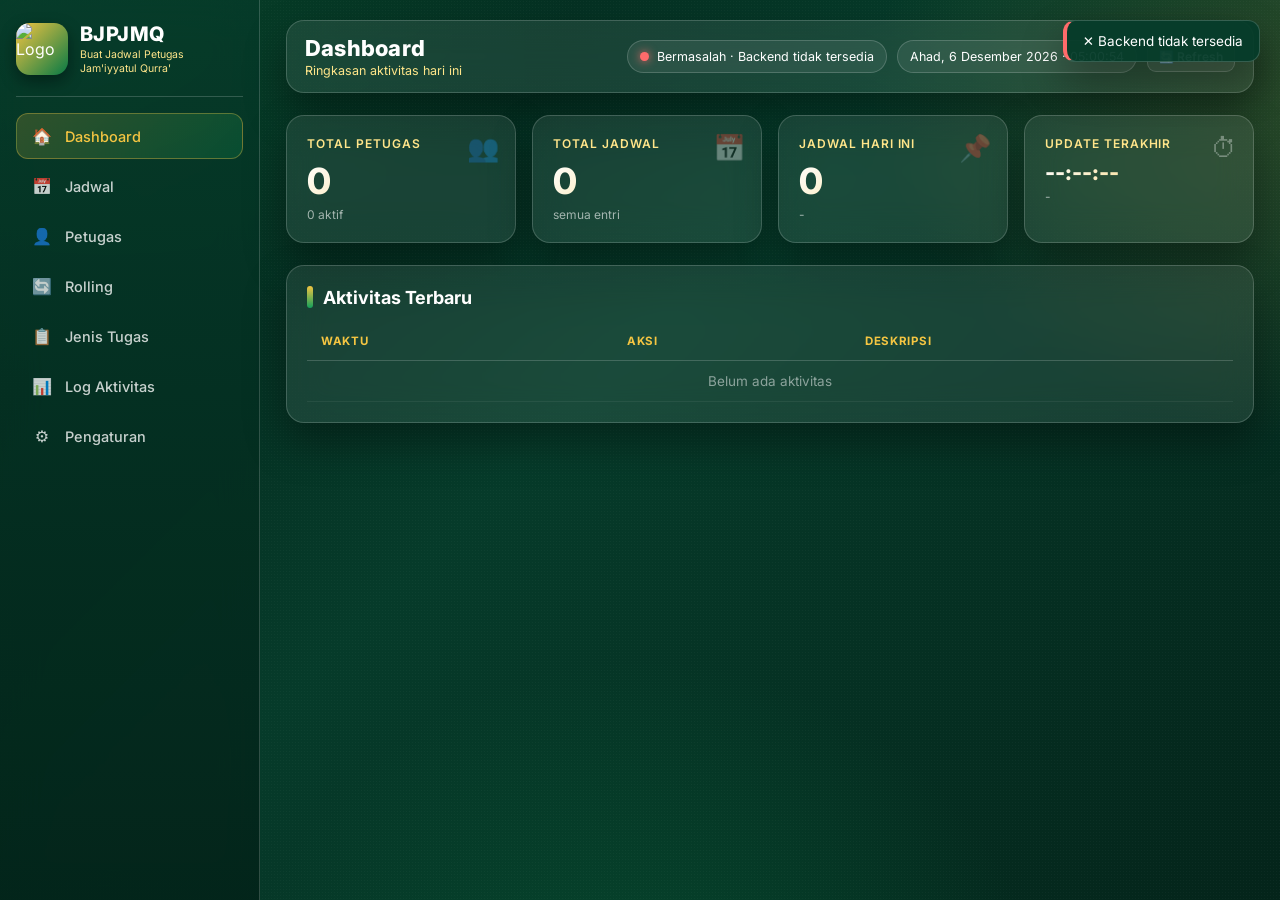
==== apps_script/Index.html @ 8cbfed5b "## BJPJMQ MVP Complete — Google Apps Script Web App - **Deliverable ada di `/app/apps_script/`**: `C" ====
<!DOCTYPE html>
<html lang="id">
<head>
<meta charset="UTF-8" />
<meta name="viewport" content="width=device-width, initial-scale=1.0" />
<title>BJPJMQ - Buat Jadwal Petugas Jam'iyyatul Qurra'</title>
<link rel="preconnect" href="https://fonts.googleapis.com">
<link rel="preconnect" href="https://fonts.gstatic.com" crossorigin>
<link href="https://fonts.googleapis.com/css2?family=Inter:wght@400;500;600;700;800&family=Noto+Sans+Arabic:wght@400;600;700&family=Amiri:wght@400;700&display=swap" rel="stylesheet">
<style>
:root{
  --dark-green:#063B2A; --green:#087A45; --bright-green:#13A05B;
  --gold:#F4C542; --light-yellow:#FFE58A; --white:#FFFFFF;
  --glass:rgba(255,255,255,0.08); --glass-strong:rgba(255,255,255,0.14);
  --glass-border:rgba(255,255,255,0.18); --shadow:0 20px 40px rgba(0,0,0,.35);
  --radius:18px; --radius-sm:10px;
}
*{box-sizing:border-box;margin:0;padding:0}
html,body{height:100%}
body{
  font-family:'Inter','Noto Sans Arabic',system-ui,sans-serif;
  color:var(--white);
  background:
    radial-gradient(1200px 800px at -10% -10%, rgba(19,160,91,.35), transparent 60%),
    radial-gradient(900px 600px at 110% 10%, rgba(244,197,66,.18), transparent 60%),
    radial-gradient(700px 700px at 50% 120%, rgba(8,122,69,.35), transparent 60%),
    linear-gradient(135deg,#032218 0%, #063B2A 45%, #04241a 100%);
  min-height:100vh; overflow-x:hidden;
}
/* subtle grain */
body::before{
  content:""; position:fixed; inset:0; pointer-events:none; opacity:.05; z-index:0;
  background-image:radial-gradient(rgba(255,255,255,.6) 1px, transparent 1px);
  background-size:3px 3px;
}
button{font-family:inherit;cursor:pointer;border:none;outline:none;color:inherit}
input,select,textarea{font-family:inherit;font-size:14px;color:var(--white);
  background:rgba(0,0,0,.25); border:1px solid var(--glass-border);
  padding:11px 14px; border-radius:var(--radius-sm); width:100%; transition:.2s;}
input:focus,select:focus,textarea:focus{border-color:var(--gold);background:rgba(0,0,0,.35)}
select option{background:#063B2A;color:#fff}
label{font-size:12px;font-weight:600;color:var(--light-yellow);text-transform:uppercase;letter-spacing:.06em;display:block;margin-bottom:6px}
::-webkit-scrollbar{width:10px;height:10px}
::-webkit-scrollbar-thumb{background:rgba(255,255,255,.15);border-radius:8px}
::-webkit-scrollbar-thumb:hover{background:var(--gold)}

/* ===== Layout ===== */
.app{display:grid;grid-template-columns:260px 1fr;min-height:100vh;position:relative;z-index:1}
.sidebar{
  background:linear-gradient(180deg,rgba(6,59,42,.85),rgba(3,34,24,.85));
  backdrop-filter:blur(20px);-webkit-backdrop-filter:blur(20px);
  border-right:1px solid var(--glass-border); padding:22px 16px; position:sticky; top:0; height:100vh; overflow-y:auto;
}
.brand{display:flex;align-items:center;gap:12px;padding-bottom:20px;border-bottom:1px solid var(--glass-border);margin-bottom:16px}
.brand-logo{width:52px;height:52px;border-radius:14px;flex-shrink:0;object-fit:cover;background:#063B2A;box-shadow:0 6px 16px rgba(0,0,0,.4)}
.brand-txt h1{font-size:20px;font-weight:800;letter-spacing:.02em}
.brand-txt small{font-size:10.5px;color:var(--light-yellow);display:block;line-height:1.35;margin-top:2px}
.nav{list-style:none;display:flex;flex-direction:column;gap:4px;margin-top:8px}
.nav li a{
  display:flex;align-items:center;gap:12px;padding:11px 14px;border-radius:12px;
  color:rgba(255,255,255,.78);text-decoration:none;font-size:14.5px;font-weight:500;
  transition:.2s; border:1px solid transparent;
}
.nav li a:hover{background:var(--glass);color:#fff}
.nav li a.active{background:linear-gradient(135deg,rgba(244,197,66,.18),rgba(19,160,91,.22));border-color:rgba(244,197,66,.35);color:var(--gold)}
.nav-ico{width:22px;height:22px;display:inline-flex;align-items:center;justify-content:center;font-size:16px}

.main{padding:20px 26px 40px 26px;min-width:0}
.topbar{
  display:flex;align-items:center;justify-content:space-between;gap:16px;flex-wrap:wrap;
  padding:14px 18px;border-radius:var(--radius);
  background:var(--glass);backdrop-filter:blur(20px);-webkit-backdrop-filter:blur(20px);
  border:1px solid var(--glass-border); box-shadow:var(--shadow); margin-bottom:22px;
}
.topbar-left{display:flex;align-items:center;gap:12px}
.hamburger{display:none;background:var(--glass);width:40px;height:40px;border-radius:10px;font-size:20px}
.page-title{font-size:22px;font-weight:800;letter-spacing:.01em}
.page-sub{font-size:12.5px;color:var(--light-yellow);margin-top:2px}
.topbar-right{display:flex;align-items:center;gap:10px;flex-wrap:wrap}
.chip{display:inline-flex;align-items:center;gap:8px;padding:8px 12px;border-radius:999px;background:var(--glass);border:1px solid var(--glass-border);font-size:12.5px}
.dot{width:9px;height:9px;border-radius:50%;background:var(--bright-green);box-shadow:0 0 10px var(--bright-green)}
.dot.err{background:#ff6b6b;box-shadow:0 0 10px #ff6b6b}
.btn{padding:10px 16px;border-radius:12px;font-weight:600;font-size:13.5px;display:inline-flex;align-items:center;gap:8px;transition:.2s;border:1px solid transparent}
.btn-primary{background:linear-gradient(135deg,var(--gold),#e0a92e);color:#0a2416}
.btn-primary:hover{transform:translateY(-1px);box-shadow:0 8px 20px rgba(244,197,66,.35)}
.btn-ghost{background:var(--glass);border-color:var(--glass-border);color:#fff}
.btn-ghost:hover{background:var(--glass-strong)}
.btn-danger{background:rgba(255,107,107,.15);border-color:rgba(255,107,107,.4);color:#ff9d9d}
.btn-danger:hover{background:rgba(255,107,107,.25)}
.btn-sm{padding:7px 11px;font-size:12px;border-radius:9px}

/* ===== Cards ===== */
.card{
  background:var(--glass); backdrop-filter:blur(18px);-webkit-backdrop-filter:blur(18px);
  border:1px solid var(--glass-border); border-radius:var(--radius);
  box-shadow:var(--shadow); padding:20px;
}
.stats{display:grid;grid-template-columns:repeat(4,1fr);gap:16px;margin-bottom:22px}
.stat{position:relative;overflow:hidden}
.stat h3{font-size:12px;color:var(--light-yellow);font-weight:600;letter-spacing:.08em;text-transform:uppercase}
.stat .num{font-size:36px;font-weight:800;margin-top:8px;background:linear-gradient(135deg,#fff,var(--gold));-webkit-background-clip:text;background-clip:text;color:transparent}
.stat .foot{font-size:12px;color:rgba(255,255,255,.6);margin-top:4px}
.stat .ico{position:absolute;top:16px;right:16px;font-size:26px;opacity:.35}

/* ===== Section header ===== */
.section-head{display:flex;justify-content:space-between;align-items:center;gap:14px;flex-wrap:wrap;margin-bottom:14px}
.section-head h2{font-size:18px;font-weight:700;display:flex;align-items:center;gap:10px}
.section-head h2::before{content:"";width:6px;height:22px;border-radius:4px;background:linear-gradient(180deg,var(--gold),var(--bright-green))}
.toolbar{display:flex;gap:10px;flex-wrap:wrap}
.toolbar input,.toolbar select{width:auto;min-width:140px;padding:9px 12px}

/* ===== Schedule matrix ===== */
.schedule-wrap{overflow-x:auto;border-radius:var(--radius);border:1px solid var(--glass-border)}
table.schedule{width:100%;border-collapse:separate;border-spacing:0;min-width:980px}
table.schedule th,table.schedule td{padding:10px 12px;text-align:left;font-size:13px;border-bottom:1px solid rgba(255,255,255,.08);border-right:1px solid rgba(255,255,255,.06);vertical-align:middle}
table.schedule thead th{position:sticky;top:0;background:linear-gradient(180deg,#063B2A,#04241a);z-index:2;font-weight:700;color:var(--gold);letter-spacing:.04em;font-size:12px;text-transform:uppercase;padding:14px 12px}
table.schedule tbody td:first-child,table.schedule thead th:first-child{position:sticky;left:0;background:linear-gradient(180deg,#063B2A,#04241a);z-index:1;font-weight:600;min-width:170px}
table.schedule thead th:first-child{z-index:3}
tr.time-row td{background:rgba(244,197,66,.12);color:var(--gold);font-weight:700;text-transform:uppercase;letter-spacing:.08em;font-size:12px;padding:10px 12px}
tr.time-row td:first-child{background:rgba(244,197,66,.18)}
.cell{
  cursor:pointer; padding:9px 10px; border-radius:10px; transition:.15s; display:block;
  border:1px dashed transparent; min-height:36px;
}
.cell:hover{background:var(--glass-strong);border-color:var(--gold)}
.cell.empty{color:rgba(255,255,255,.35);font-style:italic;text-align:center}
.cell.hl{background:linear-gradient(135deg,var(--gold),var(--light-yellow));color:#0a2416;font-weight:700;border-color:rgba(0,0,0,.15)}
.cell.hl::after{content:" ★"}
.cell.match{outline:2px solid var(--gold);outline-offset:2px}

/* ===== Data tables ===== */
.data-table{width:100%;border-collapse:separate;border-spacing:0}
.data-table th{padding:12px 14px;text-align:left;font-size:11.5px;text-transform:uppercase;letter-spacing:.06em;color:var(--gold);border-bottom:1px solid var(--glass-border);font-weight:700}
.data-table td{padding:12px 14px;font-size:13.5px;border-bottom:1px solid rgba(255,255,255,.06)}
.data-table tr:hover td{background:rgba(255,255,255,.04)}
.badge{padding:4px 10px;border-radius:999px;font-size:11px;font-weight:700;letter-spacing:.04em}
.badge.aktif{background:rgba(19,160,91,.25);color:#8fe4b9;border:1px solid rgba(19,160,91,.5)}
.badge.nonaktif{background:rgba(255,107,107,.2);color:#ff9d9d;border:1px solid rgba(255,107,107,.4)}

/* ===== Modal ===== */
.modal-back{position:fixed;inset:0;background:rgba(0,0,0,.6);backdrop-filter:blur(6px);display:none;align-items:center;justify-content:center;z-index:100;padding:20px}
.modal-back.show{display:flex}
.modal{max-width:520px;width:100%;background:linear-gradient(135deg,rgba(8,60,42,.98),rgba(4,34,24,.98));border:1px solid var(--glass-border);border-radius:var(--radius);box-shadow:0 30px 80px rgba(0,0,0,.5);padding:24px;max-height:90vh;overflow-y:auto}
.modal h3{font-size:19px;font-weight:800;margin-bottom:4px;color:var(--gold)}
.modal .sub{font-size:12.5px;color:rgba(255,255,255,.65);margin-bottom:18px}
.form-grid{display:grid;grid-template-columns:1fr 1fr;gap:14px}
.form-grid .full{grid-column:1/-1}
.modal-actions{display:flex;justify-content:flex-end;gap:10px;margin-top:20px;flex-wrap:wrap}
.switch{display:inline-flex;align-items:center;gap:10px;cursor:pointer;user-select:none;padding:8px 0}
.switch input{display:none}
.switch .track{width:44px;height:24px;background:rgba(0,0,0,.4);border-radius:999px;position:relative;transition:.2s;border:1px solid var(--glass-border)}
.switch .track::after{content:"";position:absolute;top:2px;left:2px;width:18px;height:18px;background:#fff;border-radius:50%;transition:.2s}
.switch input:checked + .track{background:var(--gold)}
.switch input:checked + .track::after{transform:translateX(20px)}

/* ===== Toast ===== */
.toast-wrap{position:fixed;top:20px;right:20px;display:flex;flex-direction:column;gap:10px;z-index:200;max-width:340px}
.toast{padding:12px 16px;border-radius:12px;font-size:13.5px;background:rgba(6,59,42,.95);border:1px solid var(--glass-border);box-shadow:var(--shadow);animation:slidein .3s;display:flex;align-items:center;gap:10px}
.toast.ok{border-left:4px solid var(--bright-green)}
.toast.err{border-left:4px solid #ff6b6b}
@keyframes slidein{from{transform:translateX(20px);opacity:0}to{transform:none;opacity:1}}

/* ===== Loading ===== */
.loading{position:fixed;inset:0;background:rgba(0,0,0,.4);backdrop-filter:blur(4px);display:none;align-items:center;justify-content:center;z-index:150}
.loading.show{display:flex}
.spinner{width:48px;height:48px;border-radius:50%;border:4px solid rgba(255,255,255,.15);border-top-color:var(--gold);animation:spin 1s linear infinite}
@keyframes spin{to{transform:rotate(360deg)}}

/* ===== Pages ===== */
.page{display:none}
.page.active{display:block;animation:fade .3s}
@keyframes fade{from{opacity:0;transform:translateY(6px)}to{opacity:1;transform:none}}

/* ===== Responsive ===== */
@media (max-width: 1024px){
  .stats{grid-template-columns:repeat(2,1fr)}
}
@media (max-width: 820px){
  .app{grid-template-columns:1fr}
  .sidebar{position:fixed;top:0;left:0;width:260px;height:100vh;transform:translateX(-100%);z-index:110;transition:transform .3s}
  .sidebar.open{transform:none}
  .hamburger{display:inline-flex;align-items:center;justify-content:center}
  .main{padding:16px}
  .form-grid{grid-template-columns:1fr}
  .stat .num{font-size:28px}
}
@media (max-width: 480px){
  .brand-txt h1{font-size:17px}
  .page-title{font-size:18px}
  .stats{grid-template-columns:1fr 1fr;gap:10px}
  .card{padding:14px}
  .toolbar input,.toolbar select{min-width:110px}
}

/* ===== Print ===== */
@media print{
  body{background:#fff;color:#000}
  body::before{display:none}
  .sidebar,.topbar,.section-head .toolbar,.modal-back,.toast-wrap,.loading,.no-print{display:none !important}
  .app{display:block}
  .main{padding:0}
  .card{background:#fff;color:#000;border:1px solid #333;box-shadow:none}
  .page:not(.active){display:none}
  table.schedule{color:#000;border:2px solid #063B2A}
  table.schedule thead th{background:#063B2A !important;color:#fff !important;-webkit-print-color-adjust:exact;print-color-adjust:exact}
  table.schedule th,table.schedule td{border:1px solid #333;color:#000}
  tr.time-row td{background:#F4C542 !important;color:#000 !important;-webkit-print-color-adjust:exact;print-color-adjust:exact}
  .cell.hl{background:#FFE58A !important;color:#000 !important;-webkit-print-color-adjust:exact;print-color-adjust:exact}
  .cell{color:#000}
  #print-header{display:block !important;padding:12px 0 16px 0;border-bottom:2px solid #063B2A;margin-bottom:14px}
  #print-header h1{font-size:22px;color:#063B2A;margin-bottom:2px}
  #print-header p{font-size:13px;color:#333}
}
#print-header{display:none}
</style>
</head>
<body>

<div class="app">
  <!-- ============ SIDEBAR ============ -->
  <aside class="sidebar" id="sidebar">
    <div class="brand">
      <img class="brand-logo" id="brandLogo" alt="Logo" src="" onerror="this.style.background='linear-gradient(135deg,#F4C542,#087A45)'"/>
      <div class="brand-txt">
        <h1>BJPJMQ</h1>
        <small>Buat Jadwal Petugas<br/>Jam'iyyatul Qurra'</small>
      </div>
    </div>
    <ul class="nav" id="nav">
      <li><a href="#" data-page="dashboard" class="active"><span class="nav-ico">🏠</span> Dashboard</a></li>
      <li><a href="#" data-page="jadwal"><span class="nav-ico">📅</span> Jadwal</a></li>
      <li><a href="#" data-page="petugas"><span class="nav-ico">👤</span> Petugas</a></li>
      <li><a href="#" data-page="rolling"><span class="nav-ico">🔄</span> Rolling</a></li>
      <li><a href="#" data-page="jenis"><span class="nav-ico">📋</span> Jenis Tugas</a></li>
      <li><a href="#" data-page="log"><span class="nav-ico">📊</span> Log Aktivitas</a></li>
      <li><a href="#" data-page="settings"><span class="nav-ico">⚙️</span> Pengaturan</a></li>
    </ul>
  </aside>

  <!-- ============ MAIN ============ -->
  <div class="main">
    <!-- Top bar -->
    <div class="topbar">
      <div class="topbar-left">
        <button class="hamburger" id="hamburger" data-testid="hamburger-btn">☰</button>
        <div>
          <div class="page-title" id="pageTitle">Dashboard</div>
          <div class="page-sub" id="pageSub">Ringkasan aktivitas hari ini</div>
        </div>
      </div>
      <div class="topbar-right">
        <span class="chip"><span class="dot" id="connDot"></span><span id="connText">Terhubung</span></span>
        <span class="chip" id="clockChip">--:--:--</span>
        <button class="btn btn-ghost btn-sm" id="refreshBtn" data-testid="refresh-btn">🔄 Refresh</button>
      </div>
    </div>

    <!-- =========== DASHBOARD =========== -->
    <div class="page active" id="page-dashboard">
      <div class="stats">
        <div class="card stat"><span class="ico">👥</span><h3>Total Petugas</h3><div class="num" id="stTotalPetugas">0</div><div class="foot"><span id="stPetugasAktif">0</span> aktif</div></div>
        <div class="card stat"><span class="ico">📅</span><h3>Total Jadwal</h3><div class="num" id="stTotalJadwal">0</div><div class="foot">semua entri</div></div>
        <div class="card stat"><span class="ico">📌</span><h3>Jadwal Hari Ini</h3><div class="num" id="stJadwalToday">0</div><div class="foot" id="stHari">-</div></div>
        <div class="card stat"><span class="ico">⏱</span><h3>Update Terakhir</h3><div class="num" style="font-size:22px" id="stUpdate">--:--:--</div><div class="foot" id="stUpdateDate">-</div></div>
      </div>

      <div class="card">
        <div class="section-head">
          <h2>Aktivitas Terbaru</h2>
        </div>
        <div style="overflow-x:auto">
          <table class="data-table">
            <thead><tr><th>Waktu</th><th>Aksi</th><th>Deskripsi</th></tr></thead>
            <tbody id="recentLog"><tr><td colspan="3" style="text-align:center;color:rgba(255,255,255,.5)">Belum ada aktivitas</td></tr></tbody>
          </table>
        </div>
      </div>
    </div>

    <!-- =========== JADWAL =========== -->
    <div class="page" id="page-jadwal">
      <div id="print-header">
        <h1 id="printAppName">BJPJMQ - Buat Jadwal Petugas Jam'iyyatul Qurra'</h1>
        <p>Periode: <span id="printPeriode">-</span> &nbsp;|&nbsp; Dicetak: <span id="printDate">-</span></p>
      </div>

      <div class="card no-print">
        <div class="section-head">
          <h2>Filter & Pencarian</h2>
          <div class="toolbar">
            <input id="searchInput" placeholder="🔍 Cari petugas..." data-testid="search-input"/>
            <select id="fHari" data-testid="filter-hari"><option value="">Semua Hari</option></select>
            <select id="fWaktu" data-testid="filter-waktu"><option value="">Semua Waktu</option></select>
            <select id="fJenis" data-testid="filter-jenis"><option value="">Semua Jenis</option></select>
            <button class="btn btn-ghost btn-sm" id="resetFilter" data-testid="reset-filter">Reset</button>
          </div>
        </div>
      </div>

      <div class="card" style="margin-top:14px">
        <div class="section-head">
          <h2>Jadwal Petugas</h2>
          <div class="toolbar no-print">
            <button class="btn btn-ghost btn-sm" id="btnPrint" data-testid="print-btn">🖨 Cetak</button>
            <button class="btn btn-ghost btn-sm" id="btnWA" data-testid="wa-btn">📱 Share WA</button>
            <button class="btn btn-primary btn-sm" id="btnAddJadwal" data-testid="add-jadwal-btn">＋ Tambah Jadwal</button>
          </div>
        </div>
        <div class="schedule-wrap">
          <table class="schedule" id="scheduleTable">
            <thead></thead>
            <tbody></tbody>
          </table>
        </div>
      </div>
    </div>

    <!-- =========== PETUGAS =========== -->
    <div class="page" id="page-petugas">
      <div class="card">
        <div class="section-head">
          <h2>Data Petugas</h2>
          <div class="toolbar">
            <input id="petugasSearch" placeholder="🔍 Cari nama..." data-testid="petugas-search"/>
            <select id="petugasFilterStatus" data-testid="petugas-filter"><option value="">Semua Status</option><option>Aktif</option><option>Nonaktif</option></select>
            <button class="btn btn-primary btn-sm" id="btnAddPetugas" data-testid="add-petugas-btn">＋ Tambah Petugas</button>
          </div>
        </div>
        <div style="overflow-x:auto">
          <table class="data-table">
            <thead><tr><th>No</th><th>Nama</th><th>Status</th><th>Keterangan</th><th>Aksi</th></tr></thead>
            <tbody id="petugasBody"></tbody>
          </table>
        </div>
      </div>
    </div>

    <!-- =========== JENIS TUGAS =========== -->
    <div class="page" id="page-jenis">
      <div class="card">
        <div class="section-head">
          <h2>Jenis Tugas</h2>
          <div class="toolbar">
            <button class="btn btn-primary btn-sm" id="btnAddJenis" data-testid="add-jenis-btn">＋ Tambah Jenis Tugas</button>
          </div>
        </div>
        <div style="overflow-x:auto">
          <table class="data-table">
            <thead><tr><th>Urutan</th><th>Nama Tugas</th><th>Status</th><th>Aksi</th></tr></thead>
            <tbody id="jenisBody"></tbody>
          </table>
        </div>
      </div>
    </div>

    <!-- =========== ROLLING =========== -->
    <div class="page" id="page-rolling">
      <div class="card">
        <div class="section-head"><h2>Rolling Jadwal</h2></div>
        <p style="color:rgba(255,255,255,.7);margin-bottom:16px;font-size:13.5px">Ganti petugas ke posisi berikutnya dalam daftar petugas aktif untuk slot tertentu.</p>
        <div class="form-grid">
          <div><label>Hari</label><select id="rHari"></select></div>
          <div><label>Waktu</label><select id="rWaktu"></select></div>
          <div><label>Jenis Tugas</label><select id="rJenis"></select></div>
          <div><label>Petugas Saat Ini</label><input id="rCurrent" disabled/></div>
        </div>
        <div style="margin-top:18px;display:flex;gap:10px;flex-wrap:wrap">
          <button class="btn btn-primary" id="btnRolling" data-testid="rolling-btn">🔄 Rolling</button>
          <button class="btn btn-ghost" id="btnRollingRefresh">Muat Ulang</button>
        </div>
      </div>
    </div>

    <!-- =========== LOG =========== -->
    <div class="page" id="page-log">
      <div class="card">
        <div class="section-head">
          <h2>Log Aktivitas</h2>
          <div class="toolbar">
            <input id="logSearch" placeholder="🔍 Cari..."/>
            <select id="logAction"><option value="">Semua Aksi</option></select>
          </div>
        </div>
        <div style="overflow-x:auto">
          <table class="data-table">
            <thead><tr><th>Waktu</th><th>User</th><th>Aksi</th><th>Deskripsi</th></tr></thead>
            <tbody id="logBody"></tbody>
          </table>
        </div>
      </div>
    </div>

    <!-- =========== SETTINGS =========== -->
    <div class="page" id="page-settings">
      <div class="card">
        <div class="section-head"><h2>Pengaturan Aplikasi</h2></div>
        <div class="form-grid">
          <div><label>Nama Aplikasi</label><input id="sAppName"/></div>
          <div><label>Subjudul</label><input id="sSubtitle"/></div>
          <div><label>Periode</label><input id="sPeriode" placeholder="Contoh: 2026 / Agustus 2026"/></div>
          <div><label>Auto Refresh (detik)</label><input id="sRefresh" type="number" min="5"/></div>
        </div>
        <div style="margin-top:16px"><button class="btn btn-primary" id="btnSaveSettings" data-testid="save-settings-btn">💾 Simpan Pengaturan</button></div>
      </div>
    </div>

  </div>
</div>

<!-- ============ MODAL: JADWAL ============ -->
<div class="modal-back" id="modalJadwal">
  <div class="modal">
    <h3 id="mjTitle">Tambah Jadwal</h3>
    <p class="sub">Isi detail jadwal petugas</p>
    <div class="form-grid">
      <div><label>Hari</label><select id="mjHari"></select></div>
      <div><label>Waktu</label><select id="mjWaktu"></select></div>
      <div><label>Jenis Tugas</label><select id="mjJenis"></select></div>
      <div><label>Petugas</label><select id="mjPetugas"></select></div>
      <div class="full">
        <label class="switch"><input type="checkbox" id="mjHighlight"/><span class="track"></span><span>Prioritas / Highlight</span></label>
      </div>
      <div class="full"><label>Keterangan</label><textarea id="mjKet" rows="2"></textarea></div>
    </div>
    <div class="modal-actions">
      <button class="btn btn-danger" id="mjDelete" style="display:none" data-testid="mj-delete-btn">Hapus</button>
      <button class="btn btn-ghost" data-close data-testid="mj-cancel-btn">Batal</button>
      <button class="btn btn-primary" id="mjSave" data-testid="mj-save-btn">Simpan</button>
    </div>
  </div>
</div>

<!-- ============ MODAL: PETUGAS ============ -->
<div class="modal-back" id="modalPetugas">
  <div class="modal">
    <h3 id="mpTitle">Tambah Petugas</h3>
    <p class="sub">Data petugas Jam'iyyatul Qurra'</p>
    <div class="form-grid">
      <div class="full"><label>Nama Lengkap</label><input id="mpNama" data-testid="mp-nama"/></div>
      <div><label>Status</label><select id="mpStatus"><option>Aktif</option><option>Nonaktif</option></select></div>
      <div class="full"><label>Keterangan</label><textarea id="mpKet" rows="2"></textarea></div>
    </div>
    <div class="modal-actions">
      <button class="btn btn-danger" id="mpDelete" style="display:none" data-testid="mp-delete-btn">Hapus</button>
      <button class="btn btn-ghost" data-close>Batal</button>
      <button class="btn btn-primary" id="mpSave" data-testid="mp-save-btn">Simpan</button>
    </div>
  </div>
</div>

<!-- ============ MODAL: JENIS TUGAS ============ -->
<div class="modal-back" id="modalJenis">
  <div class="modal">
    <h3 id="mtTitle">Tambah Jenis Tugas</h3>
    <div class="form-grid">
      <div class="full"><label>Nama Tugas</label><input id="mtNama" data-testid="mt-nama"/></div>
      <div><label>Urutan</label><input id="mtUrutan" type="number" min="0"/></div>
      <div><label>Status</label><select id="mtStatus"><option>Aktif</option><option>Nonaktif</option></select></div>
    </div>
    <div class="modal-actions">
      <button class="btn btn-danger" id="mtDelete" style="display:none">Hapus</button>
      <button class="btn btn-ghost" data-close>Batal</button>
      <button class="btn btn-primary" id="mtSave" data-testid="mt-save-btn">Simpan</button>
    </div>
  </div>
</div>

<!-- ============ MODAL: CONFIRM ============ -->
<div class="modal-back" id="modalConfirm">
  <div class="modal" style="max-width:420px">
    <h3 id="mcTitle">Konfirmasi</h3>
    <p class="sub" id="mcMsg" style="color:rgba(255,255,255,.8);font-size:14px">Yakin?</p>
    <div class="modal-actions">
      <button class="btn btn-ghost" data-close>Batal</button>
      <button class="btn btn-primary" id="mcOk" data-testid="confirm-ok-btn">Ya, Lanjutkan</button>
    </div>
  </div>
</div>

<div class="toast-wrap" id="toastWrap"></div>
<div class="loading" id="loading"><div class="spinner"></div></div>

<script>
/* ================================================================
   BJPJMQ - FRONTEND (Vanilla JS)
   Dual-mode: Google Apps Script (google.script.run) atau Browser Preview (window.MOCK_BACKEND).
================================================================ */

const LOGO_URL = 'https://customer-assets-m6fa6gv7.emergentagent.net/job_96176cd3-0d64-41f4-9676-9fc274d21ea6/artifacts/9cblh30j_image.webp';
document.getElementById('brandLogo').src = LOGO_URL;

const STATE = {
  petugas: [], jadwal: [], jenisTugas: [], pengaturan: [], log: [],
  hariList: ['Ahad','Senin','Selasa','Rabu','Kamis',"Jum'at",'Sabtu'],
  waktuList: ['Subuh','Dhuhur','Ashar','Maghrib',"Isya'"],
  statistik: {}, search: '', filters:{hari:'',waktu:'',jenis:''},
  currentPage:'dashboard',
  modalOpen:false, refreshInterval:30
};

/* ---------- Backend wrapper (dual mode) ---------- */
function call(fn, payload){
  return new Promise(function(resolve){
    if(window.MOCK_BACKEND && typeof window.MOCK_BACKEND[fn] === 'function'){
      setTimeout(function(){ try{ resolve(window.MOCK_BACKEND[fn](payload)); }catch(e){ resolve({success:false,message:e.message}); } }, 120);
      return;
    }
    if(typeof google !== 'undefined' && google.script && google.script.run){
      google.script.run
        .withSuccessHandler(function(r){ resolve(r); })
        .withFailureHandler(function(e){ resolve({success:false,message:(e && e.message)||'Server error'}); })
        [fn](payload);
      return;
    }
    resolve({success:false,message:'Backend tidak tersedia'});
  });
}

/* ---------- Helpers ---------- */
function el(id){ return document.getElementById(id); }
function escapeHtml(s){ if(s===null||s===undefined) return ''; return String(s).replace(/[&<>"']/g,function(c){return{'&':'&amp;','<':'&lt;','>':'&gt;','"':'&quot;',"'":'&#39;'}[c]}); }
function toast(msg, type){
  const t = document.createElement('div'); t.className='toast '+(type==='err'?'err':'ok');
  t.innerHTML = (type==='err'?'✕ ':'✓ ') + escapeHtml(msg);
  el('toastWrap').appendChild(t);
  setTimeout(function(){ t.style.opacity='0'; t.style.transform='translateX(20px)'; setTimeout(function(){t.remove()},300); }, 3200);
}
function showLoading(b){ el('loading').classList.toggle('show', !!b); }
function openModal(id){ el(id).classList.add('show'); STATE.modalOpen = true; }
function closeModal(id){ el(id).classList.remove('show'); STATE.modalOpen = false; }
document.querySelectorAll('[data-close]').forEach(function(b){ b.onclick=function(){ closeModal(b.closest('.modal-back').id); } });
document.querySelectorAll('.modal-back').forEach(function(m){ m.addEventListener('click', function(e){ if(e.target===m){ closeModal(m.id); } }); });

/* ---------- Navigation ---------- */
document.querySelectorAll('#nav a').forEach(function(a){
  a.addEventListener('click', function(e){
    e.preventDefault();
    document.querySelectorAll('#nav a').forEach(function(x){x.classList.remove('active')});
    a.classList.add('active');
    const p = a.getAttribute('data-page');
    STATE.currentPage = p;
    document.querySelectorAll('.page').forEach(function(x){x.classList.remove('active')});
    el('page-'+p).classList.add('active');
    const titles = {dashboard:['Dashboard','Ringkasan aktivitas hari ini'],jadwal:['Jadwal Petugas','Matrix jadwal mingguan'],petugas:['Data Petugas','Kelola daftar petugas'],rolling:['Rolling Jadwal','Rotasi petugas otomatis'],jenis:['Jenis Tugas','Kelola jenis tugas'],log:['Log Aktivitas','Riwayat perubahan'],settings:['Pengaturan','Konfigurasi aplikasi']};
    el('pageTitle').textContent = titles[p][0]; el('pageSub').textContent = titles[p][1];
    el('sidebar').classList.remove('open');
    if(p==='petugas') renderPetugas();
    if(p==='jadwal') renderSchedule();
    if(p==='jenis') renderJenis();
    if(p==='rolling') renderRolling();
    if(p==='log') renderLog();
    if(p==='settings') renderSettings();
  });
});
el('hamburger').onclick = function(){ el('sidebar').classList.toggle('open'); };

/* ---------- Clock ---------- */
function pad(n){return String(n).padStart(2,'0')}
function tickClock(){
  const d = new Date();
  const hariName = STATE.hariList[d.getDay()];
  const bulan = ['Januari','Februari','Maret','April','Mei','Juni','Juli','Agustus','September','Oktober','November','Desember'][d.getMonth()];
  const time = pad(d.getHours())+':'+pad(d.getMinutes())+':'+pad(d.getSeconds());
  el('clockChip').textContent = hariName + ', ' + d.getDate() + ' ' + bulan + ' ' + d.getFullYear() + ' · ' + time;
}
setInterval(tickClock,1000); tickClock();

/* ---------- Initial Load ---------- */
async function loadAll(silent){
  if(!silent) showLoading(true);
  const r = await call('getInitialData');
  showLoading(false);
  if(!r || !r.success){
    setConnStatus(false, r && r.message);
    if(!silent) toast(r ? r.message : 'Gagal memuat data','err');
    return;
  }
  setConnStatus(true);
  Object.assign(STATE, r.data);
  STATE.refreshInterval = parseInt(getSetting('AUTO_REFRESH','30'),10) || 30;
  renderAll();
}

function setConnStatus(ok, msg){
  el('connDot').classList.toggle('err', !ok);
  el('connText').textContent = ok ? 'Terhubung' : ('Bermasalah' + (msg?' · '+msg.slice(0,40):''));
}

function getSetting(key, def){
  const found = (STATE.pengaturan||[]).find(function(p){ return p.KEY === key; });
  return found ? String(found.VALUE) : (def||'');
}

/* ---------- Render All ---------- */
function renderAll(){
  renderStats();
  renderRecentLog();
  fillWaktuDropdowns();
  fillHariDropdowns();
  fillJenisDropdowns();
  fillPetugasDropdowns();
  if(STATE.currentPage==='jadwal') renderSchedule();
  if(STATE.currentPage==='petugas') renderPetugas();
  if(STATE.currentPage==='jenis') renderJenis();
  if(STATE.currentPage==='rolling') renderRolling();
  if(STATE.currentPage==='log') renderLog();
  if(STATE.currentPage==='settings') renderSettings();
  const now = new Date();
  el('stUpdate').textContent = pad(now.getHours())+':'+pad(now.getMinutes())+':'+pad(now.getSeconds());
  el('stUpdateDate').textContent = 'baru saja';
}

function renderStats(){
  const s = STATE.statistik || {};
  el('stTotalPetugas').textContent = s.totalPetugas || 0;
  el('stPetugasAktif').textContent = s.petugasAktif || 0;
  el('stTotalJadwal').textContent = s.totalJadwal || 0;
  el('stJadwalToday').textContent = s.jadwalHariIni || 0;
  el('stHari').textContent = s.hariIni || '-';
}

function renderRecentLog(){
  const body = el('recentLog');
  const logs = (STATE.log || []).slice(0,8);
  if(!logs.length){ body.innerHTML = '<tr><td colspan="3" style="text-align:center;color:rgba(255,255,255,.5)">Belum ada aktivitas</td></tr>'; return; }
  body.innerHTML = logs.map(function(l){
    return '<tr><td style="color:rgba(255,255,255,.7);font-size:12px">'+escapeHtml(l.TIMESTAMP)+'</td><td><span class="badge aktif">'+escapeHtml(l.ACTION)+'</span></td><td>'+escapeHtml(l.DESCRIPTION)+'</td></tr>';
  }).join('');
}

/* ---------- Fillers ---------- */
function fillHariDropdowns(){
  const opts = STATE.hariList.map(function(h){ return '<option>'+h+'</option>'; }).join('');
  ['mjHari','rHari'].forEach(function(id){ if(el(id)) el(id).innerHTML = opts; });
  el('fHari').innerHTML = '<option value="">Semua Hari</option>' + opts;
}
function fillWaktuDropdowns(){
  const opts = STATE.waktuList.map(function(h){ return '<option>'+h+'</option>'; }).join('');
  ['mjWaktu','rWaktu'].forEach(function(id){ if(el(id)) el(id).innerHTML = opts; });
  el('fWaktu').innerHTML = '<option value="">Semua Waktu</option>' + opts;
}
function fillJenisDropdowns(){
  const jt = (STATE.jenisTugas||[]).filter(function(j){return j.STATUS==='Aktif'});
  const opts = jt.map(function(j){ return '<option>'+escapeHtml(j.NAMA_TUGAS)+'</option>'; }).join('');
  ['mjJenis','rJenis'].forEach(function(id){ if(el(id)) el(id).innerHTML = opts; });
  el('fJenis').innerHTML = '<option value="">Semua Jenis</option>' + opts;
}
function fillPetugasDropdowns(){
  const p = (STATE.petugas||[]).filter(function(x){return x.STATUS==='Aktif'});
  const opts = p.map(function(x){ return '<option value="'+escapeHtml(x.ID)+'">'+escapeHtml(x.NAMA)+'</option>'; }).join('');
  ['mjPetugas'].forEach(function(id){ if(el(id)) el(id).innerHTML = opts; });
}

/* ---------- SCHEDULE MATRIX ---------- */
function renderSchedule(){
  const hariList = STATE.hariList;
  // filter jenis tugas
  let jt = (STATE.jenisTugas||[]).filter(function(j){return j.STATUS==='Aktif'}).sort(function(a,b){return (a.URUTAN||0)-(b.URUTAN||0)});

  const th = document.querySelector('#scheduleTable thead');
  th.innerHTML = '<tr><th>Waktu / Jenis</th>' + hariList.map(function(h){return '<th>'+h+'</th>'}).join('') + '</tr>';

  const tb = document.querySelector('#scheduleTable tbody');
  let html = '';
  const waktuFilter = STATE.filters.waktu;
  const jenisFilter = STATE.filters.jenis;
  const hariFilter = STATE.filters.hari;
  const search = (STATE.search||'').toLowerCase();

  STATE.waktuList.forEach(function(w){
    if(waktuFilter && w !== waktuFilter) return;
    // group header
    html += '<tr class="time-row"><td colspan="'+(hariList.length+1)+'">'+w+'</td></tr>';
    jt.forEach(function(j){
      if(jenisFilter && j.NAMA_TUGAS !== jenisFilter) return;
      html += '<tr><td>'+escapeHtml(j.NAMA_TUGAS)+'</td>';
      hariList.forEach(function(h){
        if(hariFilter && h !== hariFilter){ html += '<td></td>'; return; }
        const entry = (STATE.jadwal||[]).find(function(x){
          return x.HARI===h && x.WAKTU===w && x.JENIS_TUGAS===j.NAMA_TUGAS && x.STATUS==='Aktif';
        });
        if(entry){
          const hl = String(entry.HIGHLIGHT).toUpperCase()==='TRUE' || entry.HIGHLIGHT===true;
          const nm = String(entry.PETUGAS_NAMA||'');
          const match = search && nm.toLowerCase().indexOf(search)>=0;
          html += '<td><div class="cell '+(hl?'hl':'')+' '+(match?'match':'')+'" data-jadwal="'+escapeHtml(entry.ID)+'">'+escapeHtml(nm)+'</div></td>';
        } else {
          html += '<td><div class="cell empty" data-new=\''+JSON.stringify({HARI:h,WAKTU:w,JENIS_TUGAS:j.NAMA_TUGAS})+'\'>—</div></td>';
        }
      });
      html += '</tr>';
    });
  });
  tb.innerHTML = html;
  // click handlers
  tb.querySelectorAll('.cell').forEach(function(c){
    c.addEventListener('click', function(){
      const id = c.getAttribute('data-jadwal');
      if(id){ openEditJadwal(id); }
      else { const proto = JSON.parse(c.getAttribute('data-new')); openAddJadwal(proto); }
    });
  });
}

/* ---------- PETUGAS PAGE ---------- */
function renderPetugas(){
  const q = (el('petugasSearch').value||'').toLowerCase();
  const fs = el('petugasFilterStatus').value;
  const list = (STATE.petugas||[]).filter(function(p){
    if(fs && p.STATUS !== fs) return false;
    if(q && String(p.NAMA||'').toLowerCase().indexOf(q)<0) return false;
    return true;
  });
  const body = el('petugasBody');
  if(!list.length){ body.innerHTML='<tr><td colspan="5" style="text-align:center;color:rgba(255,255,255,.5);padding:24px">Belum ada petugas</td></tr>'; return; }
  body.innerHTML = list.map(function(p,i){
    return '<tr><td>'+(i+1)+'</td><td><strong>'+escapeHtml(p.NAMA)+'</strong></td>'+
      '<td><span class="badge '+(p.STATUS==='Aktif'?'aktif':'nonaktif')+'">'+escapeHtml(p.STATUS)+'</span></td>'+
      '<td style="color:rgba(255,255,255,.7)">'+escapeHtml(p.KETERANGAN||'-')+'</td>'+
      '<td><button class="btn btn-ghost btn-sm" onclick="editPetugas(\''+escapeHtml(p.ID)+'\')" data-testid="edit-petugas-'+escapeHtml(p.ID)+'">Edit</button> '+
      '<button class="btn btn-danger btn-sm" onclick="deletePetugasReq(\''+escapeHtml(p.ID)+'\')">Hapus</button></td></tr>';
  }).join('');
}
el('petugasSearch').addEventListener('input', renderPetugas);
el('petugasFilterStatus').addEventListener('change', renderPetugas);

el('btnAddPetugas').onclick = function(){ el('mpTitle').textContent='Tambah Petugas'; el('mpNama').value=''; el('mpStatus').value='Aktif'; el('mpKet').value=''; el('mpDelete').style.display='none'; el('mpSave').dataset.id=''; openModal('modalPetugas'); };

window.editPetugas = function(id){
  const p = STATE.petugas.find(function(x){return String(x.ID)===String(id)});
  if(!p) return;
  el('mpTitle').textContent='Edit Petugas';
  el('mpNama').value=p.NAMA||''; el('mpStatus').value=p.STATUS||'Aktif'; el('mpKet').value=p.KETERANGAN||'';
  el('mpDelete').style.display=''; el('mpSave').dataset.id=id; el('mpDelete').dataset.id=id;
  openModal('modalPetugas');
};

el('mpSave').onclick = async function(){
  const nama = el('mpNama').value.trim();
  if(!nama){ toast('Nama wajib diisi','err'); return; }
  const payload = { NAMA:nama, STATUS:el('mpStatus').value, KETERANGAN:el('mpKet').value };
  const id = el('mpSave').dataset.id;
  el('mpSave').textContent='Menyimpan...'; el('mpSave').disabled=true;
  const r = await call(id?'updatePetugas':'addPetugas', id?Object.assign({ID:id},payload):payload);
  el('mpSave').textContent='Simpan'; el('mpSave').disabled=false;
  if(r && r.success){ toast(r.message); closeModal('modalPetugas'); await loadAll(true); }
  else { toast((r && r.message)||'Gagal','err'); }
};
el('mpDelete').onclick = function(){ deletePetugasReq(el('mpDelete').dataset.id); };

window.deletePetugasReq = function(id){
  showConfirm('Hapus Petugas','Yakin ingin menghapus petugas ini?', async function(){
    const r = await call('deletePetugas',{ID:id});
    if(r && r.success){ toast(r.message); closeModal('modalPetugas'); await loadAll(true); }
    else if(r && r.code==='IN_USE'){
      showConfirm('Petugas Masih Digunakan', r.message+' Nonaktifkan saja?', async function(){
        const p = STATE.petugas.find(function(x){return String(x.ID)===String(id)});
        if(!p) return;
        const rr = await call('updatePetugas',{ID:id,NAMA:p.NAMA,STATUS:'Nonaktif',KETERANGAN:p.KETERANGAN||''});
        if(rr && rr.success){ toast('Petugas dinonaktifkan'); closeModal('modalPetugas'); await loadAll(true); }
      });
    } else { toast((r && r.message)||'Gagal','err'); }
  });
};

/* ---------- JENIS TUGAS ---------- */
function renderJenis(){
  const list = (STATE.jenisTugas||[]).slice().sort(function(a,b){return (a.URUTAN||0)-(b.URUTAN||0)});
  const body = el('jenisBody');
  if(!list.length){ body.innerHTML='<tr><td colspan="4" style="text-align:center;color:rgba(255,255,255,.5);padding:24px">Belum ada jenis tugas</td></tr>'; return; }
  body.innerHTML = list.map(function(j){
    return '<tr><td><strong>'+escapeHtml(String(j.URUTAN||0))+'</strong></td><td>'+escapeHtml(j.NAMA_TUGAS)+'</td>'+
      '<td><span class="badge '+(j.STATUS==='Aktif'?'aktif':'nonaktif')+'">'+escapeHtml(j.STATUS)+'</span></td>'+
      '<td><button class="btn btn-ghost btn-sm" onclick="editJenis(\''+escapeHtml(j.ID)+'\')">Edit</button> '+
      '<button class="btn btn-danger btn-sm" onclick="deleteJenisReq(\''+escapeHtml(j.ID)+'\')">Hapus</button></td></tr>';
  }).join('');
}
el('btnAddJenis').onclick = function(){ el('mtTitle').textContent='Tambah Jenis Tugas'; el('mtNama').value=''; el('mtUrutan').value=(STATE.jenisTugas||[]).length+1; el('mtStatus').value='Aktif'; el('mtDelete').style.display='none'; el('mtSave').dataset.id=''; openModal('modalJenis'); };
window.editJenis = function(id){
  const j = STATE.jenisTugas.find(function(x){return String(x.ID)===String(id)}); if(!j) return;
  el('mtTitle').textContent='Edit Jenis Tugas'; el('mtNama').value=j.NAMA_TUGAS||''; el('mtUrutan').value=j.URUTAN||0; el('mtStatus').value=j.STATUS||'Aktif';
  el('mtDelete').style.display=''; el('mtSave').dataset.id=id; el('mtDelete').dataset.id=id; openModal('modalJenis');
};
el('mtSave').onclick = async function(){
  const nama = el('mtNama').value.trim(); if(!nama){ toast('Nama tugas wajib diisi','err'); return; }
  const payload = { NAMA_TUGAS:nama, URUTAN:parseInt(el('mtUrutan').value,10)||0, STATUS:el('mtStatus').value };
  const id = el('mtSave').dataset.id;
  el('mtSave').textContent='Menyimpan...'; el('mtSave').disabled=true;
  const r = await call(id?'updateJenisTugas':'addJenisTugas', id?Object.assign({ID:id},payload):payload);
  el('mtSave').textContent='Simpan'; el('mtSave').disabled=false;
  if(r && r.success){ toast(r.message); closeModal('modalJenis'); await loadAll(true); } else { toast((r && r.message)||'Gagal','err'); }
};
el('mtDelete').onclick = function(){ deleteJenisReq(el('mtDelete').dataset.id); };
window.deleteJenisReq = function(id){
  showConfirm('Hapus Jenis Tugas','Yakin?', async function(){
    const r = await call('deleteJenisTugas',{ID:id});
    if(r && r.success){ toast(r.message); closeModal('modalJenis'); await loadAll(true); } else { toast((r && r.message)||'Gagal','err'); }
  });
};

/* ---------- JADWAL MODAL ---------- */
function openAddJadwal(proto){
  el('mjTitle').textContent='Tambah Jadwal';
  fillWaktuDropdowns(); fillHariDropdowns(); fillJenisDropdowns(); fillPetugasDropdowns();
  if(proto){ el('mjHari').value=proto.HARI; el('mjWaktu').value=proto.WAKTU; el('mjJenis').value=proto.JENIS_TUGAS; }
  el('mjHighlight').checked=false; el('mjKet').value='';
  el('mjDelete').style.display='none'; el('mjSave').dataset.id=''; openModal('modalJadwal');
}
function openEditJadwal(id){
  const j = STATE.jadwal.find(function(x){return String(x.ID)===String(id)}); if(!j) return;
  el('mjTitle').textContent='Edit Jadwal';
  fillWaktuDropdowns(); fillHariDropdowns(); fillJenisDropdowns(); fillPetugasDropdowns();
  el('mjHari').value=j.HARI; el('mjWaktu').value=j.WAKTU; el('mjJenis').value=j.JENIS_TUGAS;
  el('mjPetugas').value=j.PETUGAS_ID;
  el('mjHighlight').checked = String(j.HIGHLIGHT).toUpperCase()==='TRUE';
  el('mjKet').value = j.KETERANGAN||'';
  el('mjDelete').style.display=''; el('mjSave').dataset.id=id; el('mjDelete').dataset.id=id;
  openModal('modalJadwal');
}
el('btnAddJadwal').onclick = function(){ openAddJadwal(); };

el('mjSave').onclick = async function(){ await saveJadwal(false); };
async function saveJadwal(force){
  const payload = {
    HARI: el('mjHari').value, WAKTU: el('mjWaktu').value, JENIS_TUGAS: el('mjJenis').value,
    PETUGAS_ID: el('mjPetugas').value, HIGHLIGHT: el('mjHighlight').checked,
    KETERANGAN: el('mjKet').value, STATUS:'Aktif', forceConflict: !!force
  };
  const id = el('mjSave').dataset.id;
  el('mjSave').textContent='Menyimpan...'; el('mjSave').disabled=true;
  const r = await call(id?'updateJadwal':'addJadwal', id?Object.assign({ID:id},payload):payload);
  el('mjSave').textContent='Simpan'; el('mjSave').disabled=false;
  if(r && r.success){ toast(r.message); closeModal('modalJadwal'); await loadAll(true); }
  else if(r && r.code==='CONFLICT'){
    showConfirm('Konflik Jadwal', r.message + ' Tetap simpan?', function(){ saveJadwal(true); });
  } else { toast((r && r.message)||'Gagal','err'); }
}
el('mjDelete').onclick = function(){
  const id = el('mjDelete').dataset.id;
  showConfirm('Hapus Jadwal','Yakin ingin menghapus jadwal ini?', async function(){
    const r = await call('deleteJadwal',{ID:id});
    if(r && r.success){ toast(r.message); closeModal('modalJadwal'); await loadAll(true); } else { toast((r && r.message)||'Gagal','err'); }
  });
};

/* ---------- ROLLING ---------- */
function renderRolling(){
  fillHariDropdowns(); fillWaktuDropdowns(); fillJenisDropdowns();
  updateRollingCurrent();
  ['rHari','rWaktu','rJenis'].forEach(function(id){ el(id).onchange = updateRollingCurrent; });
}
function updateRollingCurrent(){
  const j = (STATE.jadwal||[]).find(function(x){
    return x.HARI===el('rHari').value && x.WAKTU===el('rWaktu').value && x.JENIS_TUGAS===el('rJenis').value && x.STATUS==='Aktif';
  });
  el('rCurrent').value = j ? j.PETUGAS_NAMA : '(Belum ada jadwal)';
}
el('btnRolling').onclick = async function(){
  el('btnRolling').textContent='Memproses...'; el('btnRolling').disabled=true;
  const r = await call('rollingJadwal',{ HARI:el('rHari').value, WAKTU:el('rWaktu').value, JENIS_TUGAS:el('rJenis').value });
  el('btnRolling').textContent='🔄 Rolling'; el('btnRolling').disabled=false;
  if(r && r.success){ toast(r.message); await loadAll(true); updateRollingCurrent(); } else { toast((r && r.message)||'Gagal','err'); }
};
el('btnRollingRefresh').onclick = function(){ loadAll(); };

/* ---------- LOG ---------- */
function renderLog(){
  const q = (el('logSearch').value||'').toLowerCase();
  const act = el('logAction').value;
  const list = (STATE.log||[]).filter(function(l){
    if(act && l.ACTION !== act) return false;
    if(q){ const s = (l.DESCRIPTION+' '+l.ACTION+' '+l.USER).toLowerCase(); if(s.indexOf(q)<0) return false; }
    return true;
  });
  const actions = Array.from(new Set((STATE.log||[]).map(function(l){return l.ACTION})));
  el('logAction').innerHTML = '<option value="">Semua Aksi</option>' + actions.map(function(a){return '<option '+(a===act?'selected':'')+'>'+escapeHtml(a)+'</option>'}).join('');
  const body = el('logBody');
  if(!list.length){ body.innerHTML='<tr><td colspan="4" style="text-align:center;color:rgba(255,255,255,.5);padding:24px">Belum ada log</td></tr>'; return; }
  body.innerHTML = list.map(function(l){
    return '<tr><td style="font-size:12px;color:rgba(255,255,255,.7)">'+escapeHtml(l.TIMESTAMP)+'</td>'+
      '<td style="font-size:12px">'+escapeHtml(l.USER||'-')+'</td>'+
      '<td><span class="badge aktif">'+escapeHtml(l.ACTION)+'</span></td>'+
      '<td>'+escapeHtml(l.DESCRIPTION)+'</td></tr>';
  }).join('');
}
el('logSearch').addEventListener('input', renderLog);
el('logAction').addEventListener('change', renderLog);

/* ---------- SETTINGS ---------- */
function renderSettings(){
  el('sAppName').value = getSetting('APP_NAME','BJPJMQ');
  el('sSubtitle').value = getSetting('APP_SUBTITLE',"Buat Jadwal Petugas Jam'iyyatul Qurra'");
  el('sPeriode').value = getSetting('PERIODE','2026');
  el('sRefresh').value = getSetting('AUTO_REFRESH','30');
}
el('btnSaveSettings').onclick = async function(){
  const payload = { APP_NAME:el('sAppName').value, APP_SUBTITLE:el('sSubtitle').value, PERIODE:el('sPeriode').value, AUTO_REFRESH:el('sRefresh').value };
  el('btnSaveSettings').textContent='Menyimpan...'; el('btnSaveSettings').disabled=true;
  const r = await call('updatePengaturan', payload);
  el('btnSaveSettings').textContent='💾 Simpan Pengaturan'; el('btnSaveSettings').disabled=false;
  if(r && r.success){ toast(r.message); await loadAll(true); } else { toast((r && r.message)||'Gagal','err'); }
};

/* ---------- Confirm helper ---------- */
function showConfirm(title,msg,cb){
  el('mcTitle').textContent=title; el('mcMsg').textContent=msg;
  el('mcOk').onclick = function(){ closeModal('modalConfirm'); cb(); };
  openModal('modalConfirm');
}

/* ---------- Filter & Search ---------- */
el('searchInput').addEventListener('input', function(){ STATE.search=this.value; renderSchedule(); });
el('fHari').addEventListener('change', function(){ STATE.filters.hari=this.value; renderSchedule(); });
el('fWaktu').addEventListener('change', function(){ STATE.filters.waktu=this.value; renderSchedule(); });
el('fJenis').addEventListener('change', function(){ STATE.filters.jenis=this.value; renderSchedule(); });
el('resetFilter').onclick = function(){ STATE.search=''; STATE.filters={hari:'',waktu:'',jenis:''}; el('searchInput').value=''; el('fHari').value=''; el('fWaktu').value=''; el('fJenis').value=''; renderSchedule(); };

/* ---------- Print ---------- */
el('btnPrint').onclick = function(){
  const now = new Date();
  const bulan = ['Januari','Februari','Maret','April','Mei','Juni','Juli','Agustus','September','Oktober','November','Desember'][now.getMonth()];
  el('printAppName').textContent = getSetting('APP_NAME','BJPJMQ') + ' - ' + getSetting('APP_SUBTITLE',"Buat Jadwal Petugas Jam'iyyatul Qurra'");
  el('printPeriode').textContent = getSetting('PERIODE','2026');
  el('printDate').textContent = now.getDate()+' '+bulan+' '+now.getFullYear();
  window.print();
};

/* ---------- WhatsApp Share ---------- */
el('btnWA').onclick = function(){
  const periode = getSetting('PERIODE','2026');
  let text = "*📋 JADWAL PETUGAS JAM'IYYATUL QURRA'*\n\nPeriode: "+periode+"\n";
  STATE.waktuList.forEach(function(w){
    text += "\n*"+w.toUpperCase()+"*\n";
    (STATE.jenisTugas||[]).filter(function(j){return j.STATUS==='Aktif'}).forEach(function(j){
      STATE.hariList.forEach(function(h){
        const entry = (STATE.jadwal||[]).find(function(x){ return x.HARI===h && x.WAKTU===w && x.JENIS_TUGAS===j.NAMA_TUGAS && x.STATUS==='Aktif'; });
        if(entry){ text += "• "+h+" - "+j.NAMA_TUGAS+": "+entry.PETUGAS_NAMA+"\n"; }
      });
    });
  });
  const url = 'https://wa.me/?text='+encodeURIComponent(text);
  if(navigator.share){
    navigator.share({title:'Jadwal Petugas',text:text}).catch(function(){ window.open(url,'_blank'); });
  } else { window.open(url,'_blank'); }
};

/* ---------- Refresh ---------- */
el('refreshBtn').onclick = function(){ loadAll(); };
setInterval(function(){ if(!STATE.modalOpen) loadAll(true); }, 30000);

/* ---------- Boot ---------- */
loadAll();
</script>
</body>
</html>
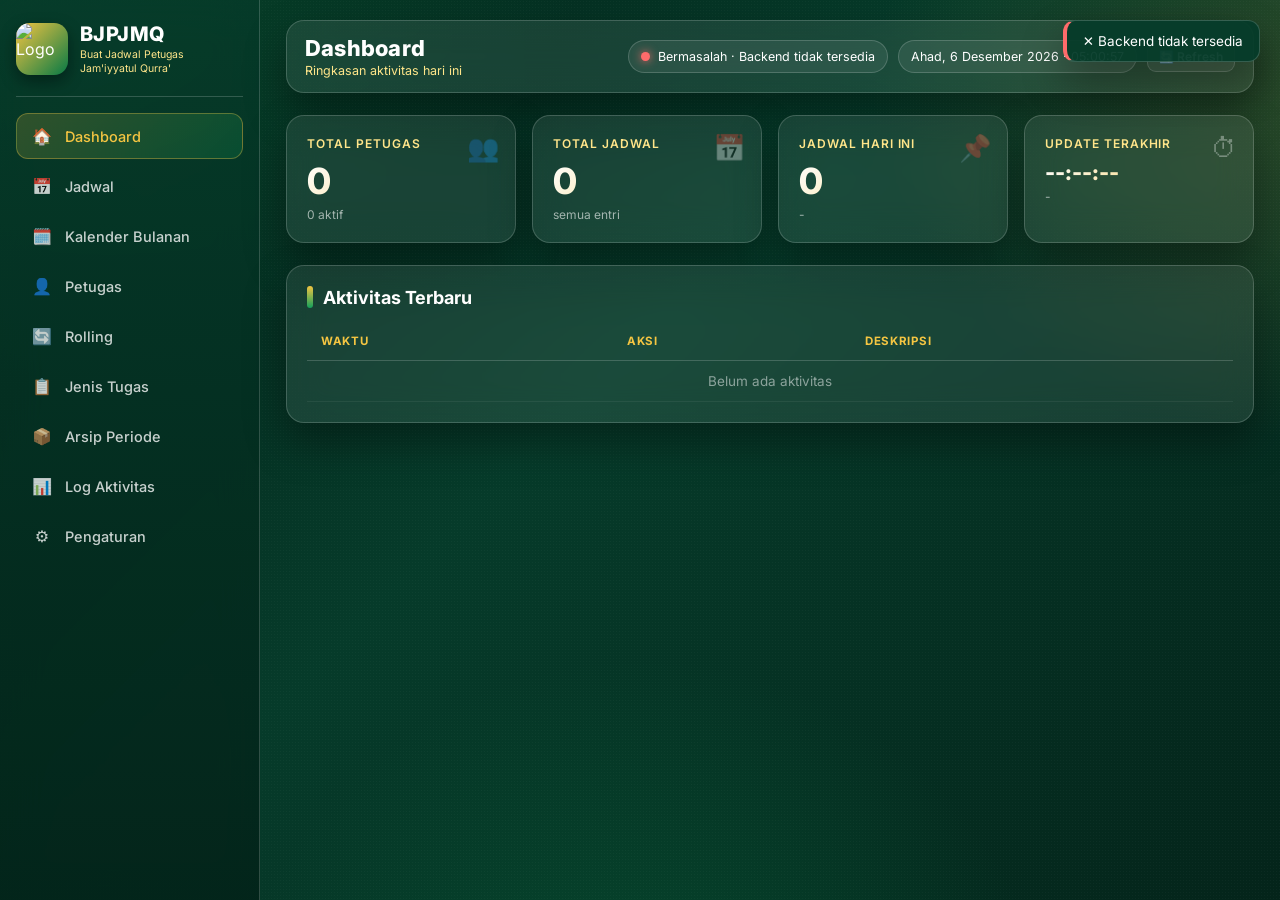
==== commit 9f639044: "## 4 Fitur Lanjutan BJPJMQ Selesai - **Export CSV**: Tombol 📥 CSV di halaman Jadwal generate file `B" ====
--- a/apps_script/Index.html
+++ b/apps_script/Index.html
@@ -212,6 +212,48 @@
   #print-header p{font-size:13px;color:#333}
 }
 #print-header{display:none}
+
+/* ===== Drag reorder (Jenis Tugas) ===== */
+.drag-row{cursor:grab}
+.drag-row.dragging{opacity:.4;cursor:grabbing;background:rgba(244,197,66,.08)}
+.drag-row.drag-over td{border-top:2px solid var(--gold) !important}
+.drag-handle{display:inline-block;color:rgba(255,255,255,.4);cursor:grab;font-size:16px;user-select:none;padding-right:8px}
+.drag-handle:hover{color:var(--gold)}
+
+/* ===== Calendar ===== */
+.cal-head{display:flex;align-items:center;justify-content:space-between;gap:12px;flex-wrap:wrap;margin-bottom:14px}
+.cal-nav{display:flex;gap:8px;align-items:center}
+.cal-nav strong{font-size:17px;color:var(--gold);min-width:170px;text-align:center}
+.cal-grid{display:grid;grid-template-columns:repeat(7,minmax(0,1fr));gap:6px}
+.cal-dow{padding:8px;text-align:center;font-size:11px;font-weight:700;color:var(--gold);text-transform:uppercase;letter-spacing:.08em}
+.cal-cell{background:rgba(0,0,0,.2);border:1px solid var(--glass-border);border-radius:10px;padding:8px;min-height:110px;transition:.2s;display:flex;flex-direction:column;gap:4px;cursor:pointer}
+.cal-cell:hover{background:rgba(244,197,66,.08);border-color:var(--gold)}
+.cal-cell.other{opacity:.35}
+.cal-cell.today{border-color:var(--gold);background:rgba(244,197,66,.14)}
+.cal-cell .d{font-weight:800;font-size:14px;display:flex;justify-content:space-between;align-items:center}
+.cal-cell .d small{font-size:9.5px;font-weight:600;color:var(--light-yellow);text-transform:uppercase;letter-spacing:.06em}
+.cal-cell .items{display:flex;flex-direction:column;gap:2px;overflow:hidden;font-size:11px}
+.cal-cell .items span{padding:2px 5px;border-radius:5px;background:rgba(19,160,91,.28);color:#c8f0d9;white-space:nowrap;overflow:hidden;text-overflow:ellipsis}
+.cal-cell .items span.hl{background:linear-gradient(135deg,var(--gold),var(--light-yellow));color:#0a2416;font-weight:700}
+.cal-cell .more{font-size:10px;color:rgba(255,255,255,.55);margin-top:2px}
+@media (max-width: 720px){
+  .cal-cell{min-height:80px;padding:5px;font-size:10.5px}
+  .cal-cell .items{display:none}
+  .cal-cell .d{font-size:12px}
+}
+
+/* Arsip */
+.arsip-card{padding:14px;border-radius:12px;background:var(--glass-strong);border:1px solid var(--glass-border);display:flex;justify-content:space-between;align-items:center;gap:12px;margin-bottom:10px;flex-wrap:wrap}
+.arsip-card .meta{font-size:12.5px;color:rgba(255,255,255,.7)}
+.arsip-card h4{font-size:15px;color:var(--gold);margin-bottom:3px}
+.compare-wrap{display:grid;grid-template-columns:1fr 1fr;gap:14px;margin-top:14px}
+.compare-col h4{margin-bottom:10px;color:var(--gold)}
+.compare-col table{width:100%;font-size:12px;border-collapse:collapse}
+.compare-col table td{padding:6px;border-bottom:1px solid rgba(255,255,255,.08)}
+.diff-added{color:#8fe4b9;background:rgba(19,160,91,.12)}
+.diff-removed{color:#ff9d9d;background:rgba(255,107,107,.12);text-decoration:line-through}
+.diff-changed{color:var(--gold);background:rgba(244,197,66,.1)}
+@media (max-width: 720px){ .compare-wrap{grid-template-columns:1fr} }
 </style>
 </head>
 <body>
@@ -229,9 +271,11 @@
     <ul class="nav" id="nav">
       <li><a href="#" data-page="dashboard" class="active"><span class="nav-ico">🏠</span> Dashboard</a></li>
       <li><a href="#" data-page="jadwal"><span class="nav-ico">📅</span> Jadwal</a></li>
+      <li><a href="#" data-page="kalender"><span class="nav-ico">🗓️</span> Kalender Bulanan</a></li>
       <li><a href="#" data-page="petugas"><span class="nav-ico">👤</span> Petugas</a></li>
       <li><a href="#" data-page="rolling"><span class="nav-ico">🔄</span> Rolling</a></li>
       <li><a href="#" data-page="jenis"><span class="nav-ico">📋</span> Jenis Tugas</a></li>
+      <li><a href="#" data-page="arsip"><span class="nav-ico">📦</span> Arsip Periode</a></li>
       <li><a href="#" data-page="log"><span class="nav-ico">📊</span> Log Aktivitas</a></li>
       <li><a href="#" data-page="settings"><span class="nav-ico">⚙️</span> Pengaturan</a></li>
     </ul>
@@ -302,6 +346,7 @@
           <h2>Jadwal Petugas</h2>
           <div class="toolbar no-print">
             <button class="btn btn-ghost btn-sm" id="btnPrint" data-testid="print-btn">🖨 Cetak</button>
+            <button class="btn btn-ghost btn-sm" id="btnCSV" data-testid="csv-btn">📥 CSV</button>
             <button class="btn btn-ghost btn-sm" id="btnWA" data-testid="wa-btn">📱 Share WA</button>
             <button class="btn btn-primary btn-sm" id="btnAddJadwal" data-testid="add-jadwal-btn">＋ Tambah Jadwal</button>
           </div>
@@ -368,6 +413,51 @@
           <button class="btn btn-primary" id="btnRolling" data-testid="rolling-btn">🔄 Rolling</button>
           <button class="btn btn-ghost" id="btnRollingRefresh">Muat Ulang</button>
         </div>
+      </div>
+    </div>
+
+    <!-- =========== KALENDER BULANAN =========== -->
+    <div class="page" id="page-kalender">
+      <div class="card">
+        <div class="cal-head">
+          <div class="section-head" style="margin:0"><h2>Kalender Bulanan</h2></div>
+          <div class="cal-nav">
+            <button class="btn btn-ghost btn-sm" id="calPrev" data-testid="cal-prev">◀</button>
+            <strong id="calLabel">-</strong>
+            <button class="btn btn-ghost btn-sm" id="calNext" data-testid="cal-next">▶</button>
+            <button class="btn btn-ghost btn-sm" id="calToday" data-testid="cal-today">Hari Ini</button>
+          </div>
+        </div>
+        <div class="cal-grid" id="calDow"></div>
+        <div class="cal-grid" id="calGrid" style="margin-top:6px"></div>
+        <p style="margin-top:12px;font-size:11.5px;color:rgba(255,255,255,.55)">Klik tanggal untuk lihat detail. Data mengikuti hari (Ahad–Sabtu) dari sheet JADWAL.</p>
+      </div>
+    </div>
+
+    <!-- =========== ARSIP PERIODE =========== -->
+    <div class="page" id="page-arsip">
+      <div class="card">
+        <div class="section-head">
+          <h2>Arsip Periode</h2>
+          <div class="toolbar">
+            <button class="btn btn-primary btn-sm" id="btnSnapshot" data-testid="snapshot-btn">📸 Simpan Snapshot</button>
+          </div>
+        </div>
+        <p style="color:rgba(255,255,255,.7);margin-bottom:14px;font-size:13px">Simpan salinan jadwal aktif saat ini agar bisa dibandingkan di lain waktu.</p>
+        <div id="arsipList"></div>
+      </div>
+      <div class="card" id="arsipCompare" style="margin-top:14px;display:none">
+        <div class="section-head">
+          <h2>Bandingkan Snapshot</h2>
+          <div class="toolbar">
+            <button class="btn btn-ghost btn-sm" id="btnCloseCompare">Tutup</button>
+          </div>
+        </div>
+        <div class="form-grid">
+          <div><label>Snapshot Kiri</label><select id="cmpLeft"></select></div>
+          <div><label>Snapshot Kanan</label><select id="cmpRight"></select></div>
+        </div>
+        <div id="cmpResult" class="compare-wrap"></div>
       </div>
     </div>
 
@@ -461,6 +551,22 @@
       <button class="btn btn-danger" id="mtDelete" style="display:none">Hapus</button>
       <button class="btn btn-ghost" data-close>Batal</button>
       <button class="btn btn-primary" id="mtSave" data-testid="mt-save-btn">Simpan</button>
+    </div>
+  </div>
+</div>
+
+<!-- ============ MODAL: SNAPSHOT ============ -->
+<div class="modal-back" id="modalSnapshot">
+  <div class="modal" style="max-width:460px">
+    <h3>Simpan Snapshot Periode</h3>
+    <p class="sub">Ambil salinan jadwal aktif saat ini untuk arsip.</p>
+    <div class="form-grid">
+      <div class="full"><label>Nama Periode</label><input id="snPeriode" placeholder="Contoh: 17-23 Agustus 2026" data-testid="snap-periode"/></div>
+      <div class="full"><label>Deskripsi (opsional)</label><textarea id="snDeskripsi" rows="2"></textarea></div>
+    </div>
+    <div class="modal-actions">
+      <button class="btn btn-ghost" data-close>Batal</button>
+      <button class="btn btn-primary" id="snSave" data-testid="snap-save">📸 Simpan</button>
     </div>
   </div>
 </div>
@@ -541,7 +647,7 @@
     STATE.currentPage = p;
     document.querySelectorAll('.page').forEach(function(x){x.classList.remove('active')});
     el('page-'+p).classList.add('active');
-    const titles = {dashboard:['Dashboard','Ringkasan aktivitas hari ini'],jadwal:['Jadwal Petugas','Matrix jadwal mingguan'],petugas:['Data Petugas','Kelola daftar petugas'],rolling:['Rolling Jadwal','Rotasi petugas otomatis'],jenis:['Jenis Tugas','Kelola jenis tugas'],log:['Log Aktivitas','Riwayat perubahan'],settings:['Pengaturan','Konfigurasi aplikasi']};
+    const titles = {dashboard:['Dashboard','Ringkasan aktivitas hari ini'],jadwal:['Jadwal Petugas','Matrix jadwal mingguan'],kalender:['Kalender Bulanan','Jadwal per tanggal'],petugas:['Data Petugas','Kelola daftar petugas'],rolling:['Rolling Jadwal','Rotasi petugas otomatis'],jenis:['Jenis Tugas','Kelola jenis tugas'],arsip:['Arsip Periode','Snapshot & bandingkan jadwal'],log:['Log Aktivitas','Riwayat perubahan'],settings:['Pengaturan','Konfigurasi aplikasi']};
     el('pageTitle').textContent = titles[p][0]; el('pageSub').textContent = titles[p][1];
     el('sidebar').classList.remove('open');
     if(p==='petugas') renderPetugas();
@@ -550,6 +656,8 @@
     if(p==='rolling') renderRolling();
     if(p==='log') renderLog();
     if(p==='settings') renderSettings();
+    if(p==='kalender') renderCalendar();
+    if(p==='arsip') loadArsip();
   });
 });
 el('hamburger').onclick = function(){ el('sidebar').classList.toggle('open'); };
@@ -769,11 +877,38 @@
   const body = el('jenisBody');
   if(!list.length){ body.innerHTML='<tr><td colspan="4" style="text-align:center;color:rgba(255,255,255,.5);padding:24px">Belum ada jenis tugas</td></tr>'; return; }
   body.innerHTML = list.map(function(j){
-    return '<tr><td><strong>'+escapeHtml(String(j.URUTAN||0))+'</strong></td><td>'+escapeHtml(j.NAMA_TUGAS)+'</td>'+
+    return '<tr class="drag-row" draggable="true" data-id="'+escapeHtml(j.ID)+'">'+
+      '<td><span class="drag-handle" title="Tarik untuk mengubah urutan">⋮⋮</span><strong>'+escapeHtml(String(j.URUTAN||0))+'</strong></td>'+
+      '<td>'+escapeHtml(j.NAMA_TUGAS)+'</td>'+
       '<td><span class="badge '+(j.STATUS==='Aktif'?'aktif':'nonaktif')+'">'+escapeHtml(j.STATUS)+'</span></td>'+
       '<td><button class="btn btn-ghost btn-sm" onclick="editJenis(\''+escapeHtml(j.ID)+'\')">Edit</button> '+
       '<button class="btn btn-danger btn-sm" onclick="deleteJenisReq(\''+escapeHtml(j.ID)+'\')">Hapus</button></td></tr>';
   }).join('');
+  attachJenisDrag();
+}
+
+let dragSrc = null;
+function attachJenisDrag(){
+  const rows = document.querySelectorAll('#jenisBody tr.drag-row');
+  rows.forEach(function(r){
+    r.addEventListener('dragstart', function(e){ dragSrc = r; r.classList.add('dragging'); e.dataTransfer.effectAllowed='move'; try{ e.dataTransfer.setData('text/plain', r.dataset.id); }catch(x){} });
+    r.addEventListener('dragend', function(){ r.classList.remove('dragging'); rows.forEach(function(x){x.classList.remove('drag-over')}); });
+    r.addEventListener('dragover', function(e){ e.preventDefault(); if(dragSrc && dragSrc!==r){ r.classList.add('drag-over'); } });
+    r.addEventListener('dragleave', function(){ r.classList.remove('drag-over'); });
+    r.addEventListener('drop', async function(e){
+      e.preventDefault(); r.classList.remove('drag-over');
+      if(!dragSrc || dragSrc===r) return;
+      const body = el('jenisBody');
+      const srcRect = dragSrc.getBoundingClientRect();
+      const tgtRect = r.getBoundingClientRect();
+      if(srcRect.top < tgtRect.top){ body.insertBefore(dragSrc, r.nextSibling); }
+      else { body.insertBefore(dragSrc, r); }
+      const orderedIds = Array.from(body.querySelectorAll('tr.drag-row')).map(function(x){return x.dataset.id});
+      const rr = await call('reorderJenisTugas', {orderedIds:orderedIds});
+      if(rr && rr.success){ toast('Urutan diperbarui'); await loadAll(true); }
+      else { toast((rr && rr.message)||'Gagal memperbarui urutan','err'); renderJenis(); }
+    });
+  });
 }
 el('btnAddJenis').onclick = function(){ el('mtTitle').textContent='Tambah Jenis Tugas'; el('mtNama').value=''; el('mtUrutan').value=(STATE.jenisTugas||[]).length+1; el('mtStatus').value='Aktif'; el('mtDelete').style.display='none'; el('mtSave').dataset.id=''; openModal('modalJenis'); };
 window.editJenis = function(id){
@@ -948,6 +1083,199 @@
 el('refreshBtn').onclick = function(){ loadAll(); };
 setInterval(function(){ if(!STATE.modalOpen) loadAll(true); }, 30000);
 
+/* ---------- Export CSV ---------- */
+el('btnCSV').onclick = function(){
+  const rows = [['Hari','Waktu','Jenis Tugas','Petugas','Highlight','Keterangan','Status']];
+  (STATE.jadwal||[]).forEach(function(j){
+    rows.push([j.HARI||'', j.WAKTU||'', j.JENIS_TUGAS||'', j.PETUGAS_NAMA||'', String(j.HIGHLIGHT).toUpperCase()==='TRUE'?'YA':'', j.KETERANGAN||'', j.STATUS||'']);
+  });
+  const csv = rows.map(function(r){
+    return r.map(function(c){ const s=String(c==null?'':c); return /[",\n]/.test(s) ? '"'+s.replace(/"/g,'""')+'"' : s; }).join(',');
+  }).join('\n');
+  const blob = new Blob(['\ufeff'+csv], {type:'text/csv;charset=utf-8'});
+  const url = URL.createObjectURL(blob);
+  const a = document.createElement('a');
+  const periode = (getSetting('PERIODE','2026')||'').replace(/[^\w\-]+/g,'_');
+  a.href = url; a.download = 'BJPJMQ_Jadwal_'+periode+'.csv';
+  document.body.appendChild(a); a.click(); document.body.removeChild(a);
+  setTimeout(function(){ URL.revokeObjectURL(url); }, 500);
+  toast('CSV berhasil diunduh');
+};
+
+/* ---------- KALENDER BULANAN ---------- */
+const CAL = { year: new Date().getFullYear(), month: new Date().getMonth() };
+function renderCalendar(){
+  const dowNames = ['Ahad','Senin','Selasa','Rabu','Kamis',"Jum'at",'Sabtu'];
+  const bulanId = ['Januari','Februari','Maret','April','Mei','Juni','Juli','Agustus','September','Oktober','November','Desember'];
+  el('calLabel').textContent = bulanId[CAL.month] + ' ' + CAL.year;
+  el('calDow').innerHTML = dowNames.map(function(d){return '<div class="cal-dow">'+d+'</div>'}).join('');
+
+  const first = new Date(CAL.year, CAL.month, 1);
+  const startDow = first.getDay(); // 0=Sunday(Ahad)
+  const daysInMonth = new Date(CAL.year, CAL.month+1, 0).getDate();
+  const prevDays = new Date(CAL.year, CAL.month, 0).getDate();
+
+  const today = new Date();
+  const isTodayMonth = today.getFullYear()===CAL.year && today.getMonth()===CAL.month;
+
+  const jenisSorted = (STATE.jenisTugas||[]).filter(function(j){return j.STATUS==='Aktif'}).sort(function(a,b){return (a.URUTAN||0)-(b.URUTAN||0)});
+  const cells = [];
+  // previous month tail
+  for(let i=startDow-1; i>=0; i--){
+    cells.push({date: prevDays-i, other:true, dow:(startDow-1-i)});
+  }
+  // current month
+  for(let d=1; d<=daysInMonth; d++){
+    const dow = new Date(CAL.year, CAL.month, d).getDay();
+    cells.push({date:d, other:false, dow:dow, today: isTodayMonth && d===today.getDate()});
+  }
+  // fill next month
+  while(cells.length % 7 !== 0){ cells.push({date: cells.length - startDow - daysInMonth + 1, other:true}); }
+
+  const html = cells.map(function(c){
+    if(c.other){ return '<div class="cal-cell other"><div class="d">'+c.date+'</div></div>'; }
+    const hariNama = dowNames[c.dow];
+    // find all jadwal for this dow
+    const items = (STATE.jadwal||[]).filter(function(j){ return j.HARI===hariNama && j.STATUS==='Aktif'; });
+    // group by waktu-jenis for display; take up to 4
+    items.sort(function(a,b){
+      const wa = STATE.waktuList.indexOf(a.WAKTU), wb = STATE.waktuList.indexOf(b.WAKTU);
+      if(wa!==wb) return wa-wb;
+      const ja = jenisSorted.findIndex(function(x){return x.NAMA_TUGAS===a.JENIS_TUGAS});
+      const jb = jenisSorted.findIndex(function(x){return x.NAMA_TUGAS===b.JENIS_TUGAS});
+      return ja-jb;
+    });
+    const shown = items.slice(0,3);
+    const rest = items.length - shown.length;
+    return '<div class="cal-cell '+(c.today?'today':'')+'" data-date="'+c.date+'" data-dow="'+c.dow+'">'+
+      '<div class="d">'+c.date+' <small>'+hariNama+'</small></div>'+
+      '<div class="items">'+ shown.map(function(x){
+        const hl = String(x.HIGHLIGHT).toUpperCase()==='TRUE';
+        return '<span class="'+(hl?'hl':'')+'" title="'+escapeHtml(x.WAKTU+' '+x.JENIS_TUGAS+': '+x.PETUGAS_NAMA)+'">'+escapeHtml(x.WAKTU.charAt(0)+' · '+x.PETUGAS_NAMA)+'</span>';
+      }).join('') + (rest>0?'<div class="more">+'+rest+' lainnya</div>':'') +
+      '</div></div>';
+  }).join('');
+  el('calGrid').innerHTML = html;
+
+  el('calGrid').querySelectorAll('.cal-cell[data-date]').forEach(function(cell){
+    cell.addEventListener('click', function(){
+      const dow = parseInt(cell.dataset.dow,10);
+      STATE.filters = {hari: dowNames[dow], waktu:'', jenis:''};
+      // switch to jadwal page
+      document.querySelector('a[data-page="jadwal"]').click();
+      el('fHari').value = dowNames[dow];
+    });
+  });
+}
+el('calPrev').onclick = function(){ CAL.month--; if(CAL.month<0){CAL.month=11;CAL.year--} renderCalendar(); };
+el('calNext').onclick = function(){ CAL.month++; if(CAL.month>11){CAL.month=0;CAL.year++} renderCalendar(); };
+el('calToday').onclick = function(){ CAL.year=new Date().getFullYear(); CAL.month=new Date().getMonth(); renderCalendar(); };
+
+/* ---------- ARSIP PERIODE ---------- */
+let ARSIP_LIST = [];
+async function loadArsip(){
+  showLoading(true);
+  const r = await call('getArsip');
+  showLoading(false);
+  ARSIP_LIST = (r && r.success && Array.isArray(r.data)) ? r.data : [];
+  renderArsipList();
+}
+function renderArsipList(){
+  const wrap = el('arsipList');
+  if(!ARSIP_LIST.length){ wrap.innerHTML = '<p style="text-align:center;color:rgba(255,255,255,.5);padding:24px">Belum ada snapshot. Klik "📸 Simpan Snapshot" untuk mengarsipkan jadwal saat ini.</p>'; return; }
+  wrap.innerHTML = ARSIP_LIST.map(function(a){
+    return '<div class="arsip-card">'+
+      '<div><h4>📦 '+escapeHtml(a.PERIODE)+'</h4>'+
+      '<div class="meta">'+escapeHtml(a.TIMESTAMP)+' · '+escapeHtml(String(a.JUMLAH_JADWAL||0))+' jadwal'+(a.DESKRIPSI?' · '+escapeHtml(a.DESKRIPSI):'')+'</div></div>'+
+      '<div style="display:flex;gap:8px;flex-wrap:wrap">'+
+        '<button class="btn btn-ghost btn-sm" onclick="viewArsip(\''+escapeHtml(a.ID)+'\')">👁 Lihat</button>'+
+        '<button class="btn btn-danger btn-sm" onclick="deleteArsipReq(\''+escapeHtml(a.ID)+'\')">Hapus</button>'+
+      '</div></div>';
+  }).join('') +
+  '<div style="margin-top:10px"><button class="btn btn-primary btn-sm" id="btnOpenCompare">⚖ Bandingkan 2 Snapshot</button></div>';
+  const cmp = el('btnOpenCompare');
+  if(cmp) cmp.onclick = openCompare;
+}
+
+el('btnSnapshot').onclick = function(){
+  const now = new Date();
+  const bulan = ['Januari','Februari','Maret','April','Mei','Juni','Juli','Agustus','September','Oktober','November','Desember'][now.getMonth()];
+  el('snPeriode').value = getSetting('PERIODE', bulan+' '+now.getFullYear());
+  el('snDeskripsi').value = '';
+  openModal('modalSnapshot');
+};
+el('snSave').onclick = async function(){
+  const periode = el('snPeriode').value.trim(); if(!periode){ toast('Periode wajib diisi','err'); return; }
+  el('snSave').textContent='Menyimpan...'; el('snSave').disabled=true;
+  const r = await call('snapshotPeriode', { PERIODE: periode, DESKRIPSI: el('snDeskripsi').value });
+  el('snSave').textContent='📸 Simpan'; el('snSave').disabled=false;
+  if(r && r.success){ toast(r.message); closeModal('modalSnapshot'); await loadArsip(); }
+  else { toast((r && r.message)||'Gagal','err'); }
+};
+
+window.viewArsip = async function(id){
+  showLoading(true);
+  const r = await call('getArsipDetail', {ID:id});
+  showLoading(false);
+  if(!r || !r.success){ toast((r && r.message)||'Gagal','err'); return; }
+  const data = r.data;
+  const win = window.open('','_blank');
+  const rows = (data.jadwal||[]).map(function(j){
+    return '<tr><td>'+j.HARI+'</td><td>'+j.WAKTU+'</td><td>'+j.JENIS_TUGAS+'</td><td>'+j.PETUGAS_NAMA+'</td></tr>';
+  }).join('');
+  if(win){
+    win.document.write('<html><head><title>Arsip '+escapeHtml(data.PERIODE)+'</title><style>body{font-family:Inter,sans-serif;padding:24px;background:#063B2A;color:#fff}table{width:100%;border-collapse:collapse}th,td{padding:8px;border:1px solid #087A45;text-align:left}th{background:#04241a;color:#F4C542}h1{color:#F4C542}</style></head><body><h1>📦 '+escapeHtml(data.PERIODE)+'</h1><p>Timestamp: '+escapeHtml(data.TIMESTAMP)+' · Total: '+data.JUMLAH_JADWAL+' jadwal</p><table><thead><tr><th>Hari</th><th>Waktu</th><th>Jenis Tugas</th><th>Petugas</th></tr></thead><tbody>'+rows+'</tbody></table></body></html>');
+    win.document.close();
+  }
+};
+
+window.deleteArsipReq = function(id){
+  showConfirm('Hapus Arsip','Yakin ingin menghapus snapshot ini?', async function(){
+    const r = await call('deleteArsip',{ID:id});
+    if(r && r.success){ toast(r.message); await loadArsip(); } else { toast((r && r.message)||'Gagal','err'); }
+  });
+};
+
+async function openCompare(){
+  if(ARSIP_LIST.length < 2){ toast('Butuh minimal 2 snapshot untuk membandingkan','err'); return; }
+  el('arsipCompare').style.display='';
+  const opts = ARSIP_LIST.map(function(a){return '<option value="'+escapeHtml(a.ID)+'">'+escapeHtml(a.PERIODE)+' ('+escapeHtml(a.TIMESTAMP)+')</option>'}).join('');
+  el('cmpLeft').innerHTML = opts; el('cmpRight').innerHTML = opts;
+  el('cmpLeft').selectedIndex = 1; el('cmpRight').selectedIndex = 0;
+  ['cmpLeft','cmpRight'].forEach(function(id){ el(id).onchange = runCompare; });
+  await runCompare();
+}
+el('btnCloseCompare').onclick = function(){ el('arsipCompare').style.display='none'; };
+
+async function runCompare(){
+  const idL = el('cmpLeft').value, idR = el('cmpRight').value;
+  showLoading(true);
+  const [rL, rR] = await Promise.all([call('getArsipDetail',{ID:idL}), call('getArsipDetail',{ID:idR})]);
+  showLoading(false);
+  if(!rL.success || !rR.success){ toast('Gagal memuat data','err'); return; }
+  const L = rL.data, R = rR.data;
+  const key = j => j.HARI+'|'+j.WAKTU+'|'+j.JENIS_TUGAS;
+  const mapL = {}; (L.jadwal||[]).forEach(function(j){ mapL[key(j)] = j.PETUGAS_NAMA; });
+  const mapR = {}; (R.jadwal||[]).forEach(function(j){ mapR[key(j)] = j.PETUGAS_NAMA; });
+  const allKeys = Object.keys(Object.assign({}, mapL, mapR)).sort();
+
+  function renderCol(map, other, title){
+    let html = '<div class="compare-col"><h4>'+escapeHtml(title)+'</h4><table><thead><tr><th>Hari</th><th>Waktu</th><th>Jenis</th><th>Petugas</th></tr></thead><tbody>';
+    allKeys.forEach(function(k){
+      const parts = k.split('|');
+      const v = map[k]; const o = other[k];
+      let cls = '';
+      if(v && !o) cls = 'diff-added';
+      else if(!v && o) cls = 'diff-removed';
+      else if(v && o && v!==o) cls = 'diff-changed';
+      html += '<tr class="'+cls+'"><td>'+parts[0]+'</td><td>'+parts[1]+'</td><td>'+parts[2]+'</td><td>'+(v||o||'-')+'</td></tr>';
+    });
+    html += '</tbody></table></div>';
+    return html;
+  }
+  el('cmpResult').innerHTML = renderCol(mapL, mapR, L.PERIODE) + renderCol(mapR, mapL, R.PERIODE);
+}
+
 /* ---------- Boot ---------- */
 loadAll();
 </script>
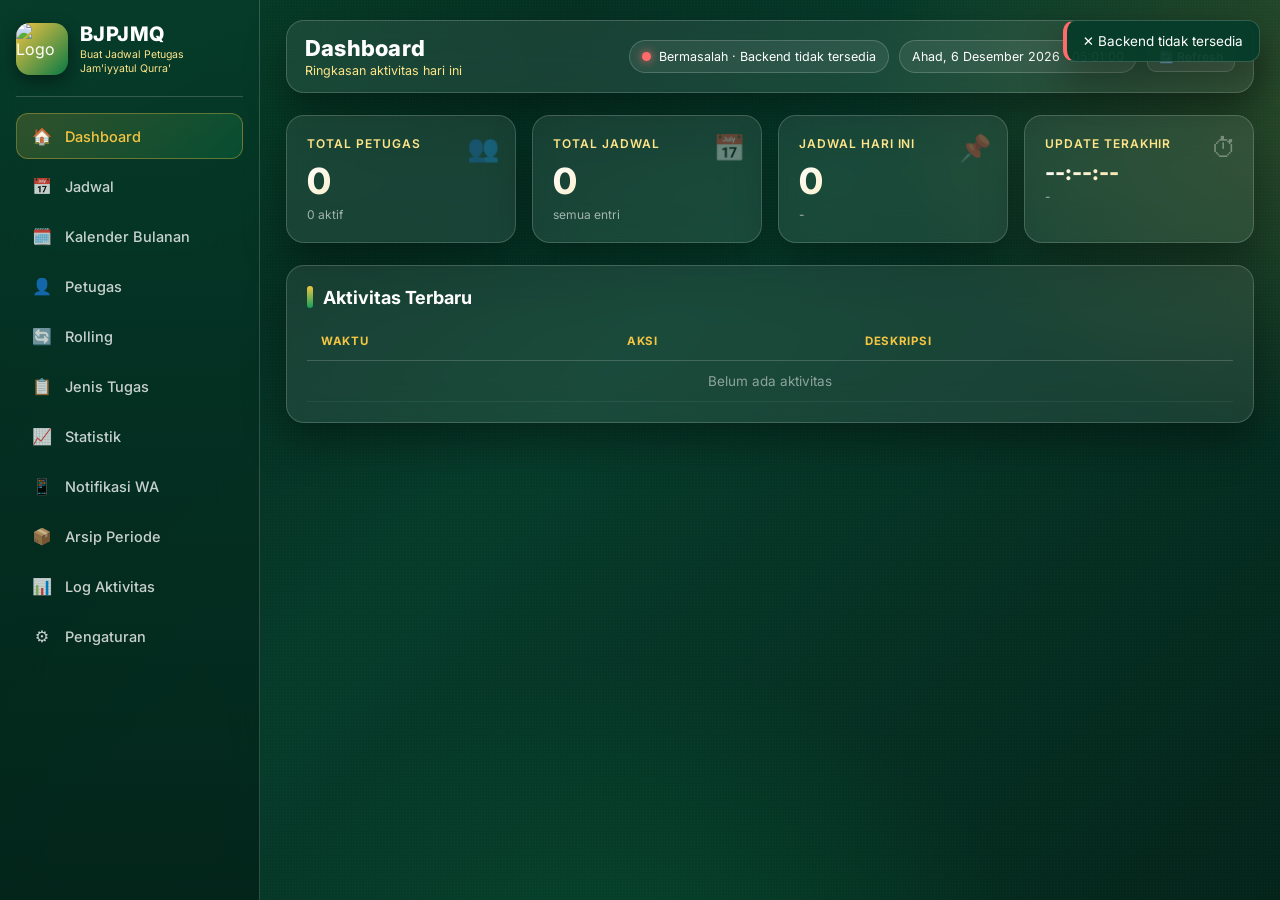
==== commit 0c259928: "## 4 Fitur Lanjutan BJPJMQ Iterasi 3 Selesai - **♻ Restore Arsip**: Tombol "Pulihkan" per snapshot m" ====
--- a/apps_script/Index.html
+++ b/apps_script/Index.html
@@ -254,6 +254,54 @@
 .diff-removed{color:#ff9d9d;background:rgba(255,107,107,.12);text-decoration:line-through}
 .diff-changed{color:var(--gold);background:rgba(244,197,66,.1)}
 @media (max-width: 720px){ .compare-wrap{grid-template-columns:1fr} }
+
+/* ===== Statistik bars ===== */
+.stat-bars{display:flex;flex-direction:column;gap:8px}
+.stat-bar{display:grid;grid-template-columns:180px 1fr 60px;gap:12px;align-items:center;padding:8px 12px;border-radius:10px;background:rgba(0,0,0,.15);border:1px solid var(--glass-border);transition:.2s}
+.stat-bar:hover{background:rgba(244,197,66,.06)}
+.stat-bar.top{border-left:4px solid var(--gold);background:rgba(244,197,66,.08)}
+.stat-bar.bottom{border-left:4px solid #ff9d9d;background:rgba(255,107,107,.06)}
+.stat-bar .nm{font-weight:600;font-size:13.5px;white-space:nowrap;overflow:hidden;text-overflow:ellipsis}
+.stat-bar .nm small{display:block;font-size:10.5px;font-weight:500;color:rgba(255,255,255,.55);margin-top:2px}
+.stat-bar .track{height:12px;background:rgba(255,255,255,.06);border-radius:999px;overflow:hidden;position:relative}
+.stat-bar .fill{height:100%;background:linear-gradient(90deg,var(--bright-green),var(--gold));border-radius:999px;transition:width .5s}
+.stat-bar .n{text-align:right;font-weight:800;font-size:16px;color:var(--gold)}
+@media (max-width: 720px){ .stat-bar{grid-template-columns:120px 1fr 40px;font-size:12px} .stat-bar .n{font-size:14px} }
+
+/* ===== Notifikasi cards ===== */
+.notif-item{display:grid;grid-template-columns:1fr auto;gap:14px;padding:12px 14px;border-radius:10px;background:rgba(0,0,0,.18);border:1px solid var(--glass-border);margin-bottom:8px;align-items:center}
+.notif-item .who{font-weight:700;font-size:14px}
+.notif-item .who small{display:block;font-size:11.5px;font-weight:500;color:rgba(255,255,255,.6);margin-top:2px}
+.notif-item .wa-inline{display:flex;gap:8px;align-items:center;flex-wrap:wrap}
+.notif-item .wa-inline input{width:170px;padding:7px 10px;font-size:12px}
+.notif-item .msg{margin-top:6px;padding:8px 10px;background:rgba(19,160,91,.1);border-radius:8px;font-size:12.5px;color:rgba(255,255,255,.85);white-space:pre-wrap;grid-column:1/-1}
+
+/* ===== PDF/Print template ===== */
+#pdfTemplate{display:none}
+@media print{
+  #pdfTemplate.pdf-active{display:block !important}
+  #pdfTemplate.pdf-active *{color:#000}
+  .page.active > *:not(#print-header):not(#pdfTemplate){display:none !important}
+}
+.pdf-kop{display:flex;align-items:center;gap:16px;padding:12px 0;border-bottom:3px double #063B2A;margin-bottom:14px}
+.pdf-kop img{width:70px;height:70px;object-fit:contain}
+.pdf-kop .txt h1{font-size:20px;color:#063B2A;font-weight:800;letter-spacing:.02em}
+.pdf-kop .txt h2{font-size:15px;color:#087A45;font-weight:600;margin-top:2px}
+.pdf-kop .txt p{font-size:11.5px;color:#333;margin-top:3px}
+.pdf-title{text-align:center;margin:14px 0;padding:10px;background:#F4C542;color:#063B2A !important;border-radius:6px;font-weight:800;font-size:15px;letter-spacing:.06em;text-transform:uppercase;-webkit-print-color-adjust:exact;print-color-adjust:exact}
+.pdf-title small{display:block;font-size:11.5px;font-weight:600;letter-spacing:.04em;text-transform:none;margin-top:2px;color:#0a2416 !important}
+.pdf-table{width:100%;border-collapse:collapse;margin-top:6px}
+.pdf-table th{background:#063B2A;color:#fff !important;padding:8px 6px;font-size:11px;border:1px solid #063B2A;text-transform:uppercase;letter-spacing:.04em;-webkit-print-color-adjust:exact;print-color-adjust:exact}
+.pdf-table tr.tw td{background:#F4C542 !important;color:#063B2A !important;font-weight:800;font-size:11.5px;text-transform:uppercase;letter-spacing:.06em;padding:6px;-webkit-print-color-adjust:exact;print-color-adjust:exact}
+.pdf-table td{padding:6px;border:1px solid #333;font-size:11.5px;color:#000}
+.pdf-table td.jn{background:#f6f6f6;font-weight:700;-webkit-print-color-adjust:exact;print-color-adjust:exact}
+.pdf-table td.hl{background:#FFE58A !important;color:#000 !important;font-weight:700;-webkit-print-color-adjust:exact;print-color-adjust:exact}
+.pdf-sign{margin-top:32px;display:grid;grid-template-columns:repeat(3,1fr);gap:20px}
+.pdf-sign .col{text-align:center;font-size:12px}
+.pdf-sign .col small{display:block;color:#555;margin-bottom:56px}
+.pdf-sign .col strong{border-top:1px solid #063B2A;padding-top:4px;display:inline-block;min-width:150px;font-size:12px;color:#000}
+.pdf-sign .col em{display:block;color:#666;font-size:10.5px;margin-top:2px;font-style:normal}
+.pdf-footer{margin-top:20px;padding-top:8px;border-top:1px solid #ddd;text-align:center;font-size:10px;color:#666}
 </style>
 </head>
 <body>
@@ -275,6 +323,8 @@
       <li><a href="#" data-page="petugas"><span class="nav-ico">👤</span> Petugas</a></li>
       <li><a href="#" data-page="rolling"><span class="nav-ico">🔄</span> Rolling</a></li>
       <li><a href="#" data-page="jenis"><span class="nav-ico">📋</span> Jenis Tugas</a></li>
+      <li><a href="#" data-page="statistik"><span class="nav-ico">📈</span> Statistik</a></li>
+      <li><a href="#" data-page="notifikasi"><span class="nav-ico">📱</span> Notifikasi WA</a></li>
       <li><a href="#" data-page="arsip"><span class="nav-ico">📦</span> Arsip Periode</a></li>
       <li><a href="#" data-page="log"><span class="nav-ico">📊</span> Log Aktivitas</a></li>
       <li><a href="#" data-page="settings"><span class="nav-ico">⚙️</span> Pengaturan</a></li>
@@ -326,6 +376,24 @@
       <div id="print-header">
         <h1 id="printAppName">BJPJMQ - Buat Jadwal Petugas Jam'iyyatul Qurra'</h1>
         <p>Periode: <span id="printPeriode">-</span> &nbsp;|&nbsp; Dicetak: <span id="printDate">-</span></p>
+      </div>
+
+      <div id="pdfTemplate">
+        <div class="pdf-kop">
+          <img id="pdfLogo" src="" alt="Logo"/>
+          <div class="txt">
+            <h1>JAM'IYYATUL QURRA'</h1>
+            <h2>Pondok Modern Darussalam Gontor</h2>
+            <p>Jadwal Petugas Ibadah &amp; Syi'ir</p>
+          </div>
+        </div>
+        <div class="pdf-title">
+          Jadwal Petugas
+          <small id="pdfPeriodeText">Periode -</small>
+        </div>
+        <table class="pdf-table" id="pdfTable"></table>
+        <div class="pdf-sign" id="pdfSign"></div>
+        <div class="pdf-footer">Dicetak <span id="pdfPrintedAt">-</span> · BJPJMQ &copy; 2026</div>
       </div>
 
       <div class="card no-print">
@@ -345,7 +413,8 @@
         <div class="section-head">
           <h2>Jadwal Petugas</h2>
           <div class="toolbar no-print">
-            <button class="btn btn-ghost btn-sm" id="btnPrint" data-testid="print-btn">🖨 Cetak</button>
+            <button class="btn btn-ghost btn-sm" id="btnPrint" data-testid="print-btn">🖨 Cetak Biasa</button>
+            <button class="btn btn-ghost btn-sm" id="btnPrintPDF" data-testid="print-pdf-btn">📄 Cetak PDF</button>
             <button class="btn btn-ghost btn-sm" id="btnCSV" data-testid="csv-btn">📥 CSV</button>
             <button class="btn btn-ghost btn-sm" id="btnWA" data-testid="wa-btn">📱 Share WA</button>
             <button class="btn btn-primary btn-sm" id="btnAddJadwal" data-testid="add-jadwal-btn">＋ Tambah Jadwal</button>
@@ -413,6 +482,44 @@
           <button class="btn btn-primary" id="btnRolling" data-testid="rolling-btn">🔄 Rolling</button>
           <button class="btn btn-ghost" id="btnRollingRefresh">Muat Ulang</button>
         </div>
+      </div>
+    </div>
+
+    <!-- =========== STATISTIK =========== -->
+    <div class="page" id="page-statistik">
+      <div class="stats" style="grid-template-columns:repeat(4,1fr)">
+        <div class="card stat"><span class="ico">🥇</span><h3>Terbanyak</h3><div class="num" style="font-size:20px" id="stTop">-</div><div class="foot"><span id="stTopN">0</span> tugas</div></div>
+        <div class="card stat"><span class="ico">💤</span><h3>Paling Sedikit</h3><div class="num" style="font-size:20px" id="stBottom">-</div><div class="foot"><span id="stBottomN">0</span> tugas</div></div>
+        <div class="card stat"><span class="ico">⚖️</span><h3>Rata-rata</h3><div class="num" id="stAvg">0</div><div class="foot">tugas/petugas</div></div>
+        <div class="card stat"><span class="ico">📅</span><h3>Total Slot</h3><div class="num" id="stAll">0</div><div class="foot">jadwal aktif</div></div>
+      </div>
+      <div class="card">
+        <div class="section-head"><h2>Papan Skor Petugas</h2>
+          <div class="toolbar">
+            <select id="statSort"><option value="desc">Terbanyak dulu</option><option value="asc">Paling sedikit dulu</option><option value="name">Urut nama</option></select>
+          </div>
+        </div>
+        <div id="statBars" class="stat-bars"></div>
+      </div>
+    </div>
+
+    <!-- =========== NOTIFIKASI =========== -->
+    <div class="page" id="page-notifikasi">
+      <div class="card">
+        <div class="section-head">
+          <h2>Notifikasi WhatsApp Petugas</h2>
+          <div class="toolbar">
+            <select id="notifHari"></select>
+            <button class="btn btn-primary btn-sm" id="btnCopyAll" data-testid="notif-copy-all">📋 Salin Semua Pesan</button>
+          </div>
+        </div>
+        <p style="color:rgba(255,255,255,.7);margin-bottom:14px;font-size:13px">Pilih hari, lalu klik "Kirim WA" per petugas untuk membuka WhatsApp dengan pesan pengingat siap-kirim. Tanpa API berbayar—gunakan wa.me link.</p>
+        <div class="form-grid" style="margin-bottom:14px">
+          <div class="full"><label>Template Pesan (gunakan {NAMA}, {HARI}, {WAKTU}, {JENIS_TUGAS}, {TANGGAL})</label>
+            <textarea id="notifTemplate" rows="3">Assalamu'alaikum {NAMA}, mengingatkan tugas *{JENIS_TUGAS}* Anda pada *{HARI}, {TANGGAL}* saat *{WAKTU}*. Mohon persiapkan diri. Jazakallahu khairan.</textarea>
+          </div>
+        </div>
+        <div id="notifList"></div>
       </div>
     </div>
 
@@ -489,6 +596,13 @@
           <div><label>Subjudul</label><input id="sSubtitle"/></div>
           <div><label>Periode</label><input id="sPeriode" placeholder="Contoh: 2026 / Agustus 2026"/></div>
           <div><label>Auto Refresh (detik)</label><input id="sRefresh" type="number" min="5"/></div>
+          <div class="full" style="border-top:1px solid var(--glass-border);padding-top:16px;margin-top:8px"><label style="font-size:14px;color:var(--gold)">Tanda Tangan PDF (opsional)</label></div>
+          <div><label>Nama Pengurus 1</label><input id="sSign1Name" placeholder="Ketua Jam'iyyatul Qurra'"/></div>
+          <div><label>Jabatan 1</label><input id="sSign1Role" placeholder="Ketua"/></div>
+          <div><label>Nama Pengurus 2</label><input id="sSign2Name" placeholder="Sekretaris"/></div>
+          <div><label>Jabatan 2</label><input id="sSign2Role" placeholder="Sekretaris"/></div>
+          <div><label>Nama Pengurus 3</label><input id="sSign3Name" placeholder="Mengetahui, Pembina"/></div>
+          <div><label>Jabatan 3</label><input id="sSign3Role" placeholder="Pembina"/></div>
         </div>
         <div style="margin-top:16px"><button class="btn btn-primary" id="btnSaveSettings" data-testid="save-settings-btn">💾 Simpan Pengaturan</button></div>
       </div>
@@ -528,6 +642,7 @@
     <div class="form-grid">
       <div class="full"><label>Nama Lengkap</label><input id="mpNama" data-testid="mp-nama"/></div>
       <div><label>Status</label><select id="mpStatus"><option>Aktif</option><option>Nonaktif</option></select></div>
+      <div><label>No. WhatsApp</label><input id="mpWa" placeholder="Contoh: 6281234567890" data-testid="mp-wa"/></div>
       <div class="full"><label>Keterangan</label><textarea id="mpKet" rows="2"></textarea></div>
     </div>
     <div class="modal-actions">
@@ -647,7 +762,7 @@
     STATE.currentPage = p;
     document.querySelectorAll('.page').forEach(function(x){x.classList.remove('active')});
     el('page-'+p).classList.add('active');
-    const titles = {dashboard:['Dashboard','Ringkasan aktivitas hari ini'],jadwal:['Jadwal Petugas','Matrix jadwal mingguan'],kalender:['Kalender Bulanan','Jadwal per tanggal'],petugas:['Data Petugas','Kelola daftar petugas'],rolling:['Rolling Jadwal','Rotasi petugas otomatis'],jenis:['Jenis Tugas','Kelola jenis tugas'],arsip:['Arsip Periode','Snapshot & bandingkan jadwal'],log:['Log Aktivitas','Riwayat perubahan'],settings:['Pengaturan','Konfigurasi aplikasi']};
+    const titles = {dashboard:['Dashboard','Ringkasan aktivitas hari ini'],jadwal:['Jadwal Petugas','Matrix jadwal mingguan'],kalender:['Kalender Bulanan','Jadwal per tanggal'],petugas:['Data Petugas','Kelola daftar petugas'],rolling:['Rolling Jadwal','Rotasi petugas otomatis'],jenis:['Jenis Tugas','Kelola jenis tugas'],statistik:['Statistik Petugas','Papan skor bulanan'],notifikasi:['Notifikasi WhatsApp','Kirim pengingat tugas besok'],arsip:['Arsip Periode','Snapshot & bandingkan jadwal'],log:['Log Aktivitas','Riwayat perubahan'],settings:['Pengaturan','Konfigurasi aplikasi']};
     el('pageTitle').textContent = titles[p][0]; el('pageSub').textContent = titles[p][1];
     el('sidebar').classList.remove('open');
     if(p==='petugas') renderPetugas();
@@ -658,6 +773,8 @@
     if(p==='settings') renderSettings();
     if(p==='kalender') renderCalendar();
     if(p==='arsip') loadArsip();
+    if(p==='statistik') loadStatistik();
+    if(p==='notifikasi') renderNotifikasi();
   });
 });
 el('hamburger').onclick = function(){ el('sidebar').classList.toggle('open'); };
@@ -832,13 +949,14 @@
 el('petugasSearch').addEventListener('input', renderPetugas);
 el('petugasFilterStatus').addEventListener('change', renderPetugas);
 
-el('btnAddPetugas').onclick = function(){ el('mpTitle').textContent='Tambah Petugas'; el('mpNama').value=''; el('mpStatus').value='Aktif'; el('mpKet').value=''; el('mpDelete').style.display='none'; el('mpSave').dataset.id=''; openModal('modalPetugas'); };
+el('btnAddPetugas').onclick = function(){ el('mpTitle').textContent='Tambah Petugas'; el('mpNama').value=''; el('mpStatus').value='Aktif'; el('mpWa').value=''; el('mpKet').value=''; el('mpDelete').style.display='none'; el('mpSave').dataset.id=''; openModal('modalPetugas'); };
 
 window.editPetugas = function(id){
   const p = STATE.petugas.find(function(x){return String(x.ID)===String(id)});
   if(!p) return;
   el('mpTitle').textContent='Edit Petugas';
-  el('mpNama').value=p.NAMA||''; el('mpStatus').value=p.STATUS||'Aktif'; el('mpKet').value=p.KETERANGAN||'';
+  el('mpNama').value=p.NAMA||''; el('mpStatus').value=p.STATUS||'Aktif';
+  el('mpWa').value = p.NO_WA||''; el('mpKet').value=p.KETERANGAN||'';
   el('mpDelete').style.display=''; el('mpSave').dataset.id=id; el('mpDelete').dataset.id=id;
   openModal('modalPetugas');
 };
@@ -846,7 +964,7 @@
 el('mpSave').onclick = async function(){
   const nama = el('mpNama').value.trim();
   if(!nama){ toast('Nama wajib diisi','err'); return; }
-  const payload = { NAMA:nama, STATUS:el('mpStatus').value, KETERANGAN:el('mpKet').value };
+  const payload = { NAMA:nama, STATUS:el('mpStatus').value, KETERANGAN:el('mpKet').value, NO_WA:el('mpWa').value };
   const id = el('mpSave').dataset.id;
   el('mpSave').textContent='Menyimpan...'; el('mpSave').disabled=true;
   const r = await call(id?'updatePetugas':'addPetugas', id?Object.assign({ID:id},payload):payload);
@@ -864,7 +982,7 @@
       showConfirm('Petugas Masih Digunakan', r.message+' Nonaktifkan saja?', async function(){
         const p = STATE.petugas.find(function(x){return String(x.ID)===String(id)});
         if(!p) return;
-        const rr = await call('updatePetugas',{ID:id,NAMA:p.NAMA,STATUS:'Nonaktif',KETERANGAN:p.KETERANGAN||''});
+        const rr = await call('updatePetugas',{ID:id,NAMA:p.NAMA,STATUS:'Nonaktif',KETERANGAN:p.KETERANGAN||'',NO_WA:p.NO_WA||''});
         if(rr && rr.success){ toast('Petugas dinonaktifkan'); closeModal('modalPetugas'); await loadAll(true); }
       });
     } else { toast((r && r.message)||'Gagal','err'); }
@@ -1027,9 +1145,18 @@
   el('sSubtitle').value = getSetting('APP_SUBTITLE',"Buat Jadwal Petugas Jam'iyyatul Qurra'");
   el('sPeriode').value = getSetting('PERIODE','2026');
   el('sRefresh').value = getSetting('AUTO_REFRESH','30');
+  el('sSign1Name').value = getSetting('SIGN1_NAME','');
+  el('sSign1Role').value = getSetting('SIGN1_ROLE','Ketua');
+  el('sSign2Name').value = getSetting('SIGN2_NAME','');
+  el('sSign2Role').value = getSetting('SIGN2_ROLE','Sekretaris');
+  el('sSign3Name').value = getSetting('SIGN3_NAME','');
+  el('sSign3Role').value = getSetting('SIGN3_ROLE','Mengetahui');
 }
 el('btnSaveSettings').onclick = async function(){
-  const payload = { APP_NAME:el('sAppName').value, APP_SUBTITLE:el('sSubtitle').value, PERIODE:el('sPeriode').value, AUTO_REFRESH:el('sRefresh').value };
+  const payload = { APP_NAME:el('sAppName').value, APP_SUBTITLE:el('sSubtitle').value, PERIODE:el('sPeriode').value, AUTO_REFRESH:el('sRefresh').value,
+    SIGN1_NAME:el('sSign1Name').value, SIGN1_ROLE:el('sSign1Role').value,
+    SIGN2_NAME:el('sSign2Name').value, SIGN2_ROLE:el('sSign2Role').value,
+    SIGN3_NAME:el('sSign3Name').value, SIGN3_ROLE:el('sSign3Role').value };
   el('btnSaveSettings').textContent='Menyimpan...'; el('btnSaveSettings').disabled=true;
   const r = await call('updatePengaturan', payload);
   el('btnSaveSettings').textContent='💾 Simpan Pengaturan'; el('btnSaveSettings').disabled=false;
@@ -1050,14 +1177,170 @@
 el('fJenis').addEventListener('change', function(){ STATE.filters.jenis=this.value; renderSchedule(); });
 el('resetFilter').onclick = function(){ STATE.search=''; STATE.filters={hari:'',waktu:'',jenis:''}; el('searchInput').value=''; el('fHari').value=''; el('fWaktu').value=''; el('fJenis').value=''; renderSchedule(); };
 
-/* ---------- Print ---------- */
+/* ---------- Print (biasa) ---------- */
 el('btnPrint').onclick = function(){
   const now = new Date();
   const bulan = ['Januari','Februari','Maret','April','Mei','Juni','Juli','Agustus','September','Oktober','November','Desember'][now.getMonth()];
   el('printAppName').textContent = getSetting('APP_NAME','BJPJMQ') + ' - ' + getSetting('APP_SUBTITLE',"Buat Jadwal Petugas Jam'iyyatul Qurra'");
   el('printPeriode').textContent = getSetting('PERIODE','2026');
   el('printDate').textContent = now.getDate()+' '+bulan+' '+now.getFullYear();
+  el('pdfTemplate').classList.remove('pdf-active');
   window.print();
+};
+
+/* ---------- Print PDF Cantik ---------- */
+el('btnPrintPDF').onclick = function(){
+  buildPdfTemplate();
+  el('pdfTemplate').classList.add('pdf-active');
+  window.print();
+  setTimeout(function(){ el('pdfTemplate').classList.remove('pdf-active'); }, 1000);
+};
+
+function buildPdfTemplate(){
+  el('pdfLogo').src = LOGO_URL;
+  const bulan = ['Januari','Februari','Maret','April','Mei','Juni','Juli','Agustus','September','Oktober','November','Desember'];
+  const now = new Date();
+  el('pdfPeriodeText').textContent = 'Periode ' + getSetting('PERIODE', bulan[now.getMonth()]+' '+now.getFullYear());
+  el('pdfPrintedAt').textContent = now.getDate()+' '+bulan[now.getMonth()]+' '+now.getFullYear()+' · '+pad(now.getHours())+':'+pad(now.getMinutes());
+  const jt = (STATE.jenisTugas||[]).filter(function(j){return j.STATUS==='Aktif'}).sort(function(a,b){return (a.URUTAN||0)-(b.URUTAN||0)});
+  let html = '<thead><tr><th>Waktu / Jenis</th>' + STATE.hariList.map(function(h){return '<th>'+h+'</th>'}).join('') + '</tr></thead><tbody>';
+  STATE.waktuList.forEach(function(w){
+    html += '<tr class="tw"><td colspan="'+(STATE.hariList.length+1)+'">'+w+'</td></tr>';
+    jt.forEach(function(j){
+      html += '<tr><td class="jn">'+escapeHtml(j.NAMA_TUGAS)+'</td>';
+      STATE.hariList.forEach(function(h){
+        const e = (STATE.jadwal||[]).find(function(x){return x.HARI===h && x.WAKTU===w && x.JENIS_TUGAS===j.NAMA_TUGAS && x.STATUS==='Aktif'});
+        if(e){ const hl = String(e.HIGHLIGHT).toUpperCase()==='TRUE'; html += '<td class="'+(hl?'hl':'')+'">'+escapeHtml(e.PETUGAS_NAMA)+(hl?' ★':'')+'</td>'; }
+        else { html += '<td style="text-align:center;color:#999">—</td>'; }
+      });
+      html += '</tr>';
+    });
+  });
+  html += '</tbody>';
+  el('pdfTable').innerHTML = html;
+  const sign = [];
+  for(let i=1;i<=3;i++){
+    const nm = getSetting('SIGN'+i+'_NAME',''); const role = getSetting('SIGN'+i+'_ROLE','');
+    if(nm||role){ sign.push({nm:nm||'( . . . . . . . . . . . . )', role:role||''}); }
+  }
+  if(!sign.length){
+    sign.push({nm:'Ketua Jam\'iyyatul Qurra\'',role:'Ketua'});
+    sign.push({nm:'Sekretaris',role:'Sekretaris'});
+    sign.push({nm:'Pembina',role:'Mengetahui'});
+  }
+  el('pdfSign').innerHTML = sign.map(function(s){
+    return '<div class="col"><em>'+escapeHtml(s.role)+'</em><small>&nbsp;</small><strong>'+escapeHtml(s.nm)+'</strong></div>';
+  }).join('');
+}
+
+/* ---------- STATISTIK ---------- */
+async function loadStatistik(){
+  showLoading(true);
+  const r = await call('getStatistik');
+  showLoading(false);
+  if(!r || !r.success){ toast((r && r.message)||'Gagal','err'); return; }
+  const d = r.data;
+  el('stTop').textContent = d.topName; el('stTopN').textContent = d.max;
+  el('stBottom').textContent = d.bottomName; el('stBottomN').textContent = d.min;
+  el('stAvg').textContent = d.avg; el('stAll').textContent = d.totalJadwal;
+  window._statRows = d.rows; window._statMax = d.max;
+  renderStatBars();
+}
+function renderStatBars(){
+  const rows = window._statRows||[]; const max = window._statMax||0;
+  const sort = el('statSort').value;
+  let list = rows.slice();
+  if(sort==='asc') list.sort(function(a,b){return a.total-b.total});
+  else if(sort==='name') list.sort(function(a,b){return String(a.NAMA).localeCompare(String(b.NAMA))});
+  else list.sort(function(a,b){return b.total-a.total});
+  const html = list.map(function(r,i){
+    const w = max>0 ? Math.max((r.total/max)*100, 2) : 2;
+    let cls = '';
+    if(sort==='desc' && i===0 && r.total>0) cls='top';
+    if(sort==='desc' && i===list.length-1 && list.length>1 && r.STATUS==='Aktif') cls='bottom';
+    const tip = 'Waktu: '+Object.keys(r.byWaktu||{}).map(function(k){return k+'('+r.byWaktu[k]+')'}).join(', ');
+    return '<div class="stat-bar '+cls+'" title="'+escapeHtml(tip)+'">'+
+      '<div class="nm">'+escapeHtml(r.NAMA)+(r.STATUS!=='Aktif'?' <span class="badge nonaktif">Nonaktif</span>':'')+'<small>'+escapeHtml(Object.keys(r.byJenis||{}).slice(0,3).join(' · ')||'-')+'</small></div>'+
+      '<div class="track"><div class="fill" style="width:'+w+'%"></div></div>'+
+      '<div class="n">'+r.total+'</div></div>';
+  }).join('');
+  el('statBars').innerHTML = html || '<p style="color:rgba(255,255,255,.5);text-align:center;padding:24px">Belum ada data.</p>';
+}
+el('statSort').addEventListener('change', renderStatBars);
+
+/* ---------- NOTIFIKASI WA ---------- */
+function renderNotifikasi(){
+  const nh = el('notifHari');
+  nh.innerHTML = '<option value="">Semua Hari</option>' + STATE.hariList.map(function(h){return '<option>'+h+'</option>'}).join('');
+  const tomorrowIdx = (new Date().getDay()+1) % 7;
+  nh.value = STATE.hariList[tomorrowIdx];
+  renderNotifList();
+  nh.onchange = renderNotifList;
+  el('notifTemplate').oninput = renderNotifList;
+}
+function buildNotifText(petugas, j){
+  const tmpl = el('notifTemplate').value || '';
+  const now = new Date();
+  const targetIdx = STATE.hariList.indexOf(j.HARI);
+  let delta = (targetIdx - now.getDay() + 7) % 7; if(delta===0) delta = 7;
+  const d = new Date(now.getTime() + delta*86400000);
+  const bulan = ['Januari','Februari','Maret','April','Mei','Juni','Juli','Agustus','September','Oktober','November','Desember'];
+  const tanggal = d.getDate()+' '+bulan[d.getMonth()]+' '+d.getFullYear();
+  return tmpl.replace(/\{NAMA\}/g, petugas.NAMA||'')
+    .replace(/\{HARI\}/g, j.HARI||'')
+    .replace(/\{WAKTU\}/g, j.WAKTU||'')
+    .replace(/\{JENIS_TUGAS\}/g, j.JENIS_TUGAS||'')
+    .replace(/\{TANGGAL\}/g, tanggal);
+}
+function renderNotifList(){
+  const hari = el('notifHari').value;
+  let items = (STATE.jadwal||[]).filter(function(j){ return j.STATUS==='Aktif' && (!hari || j.HARI===hari); });
+  items.sort(function(a,b){ return STATE.waktuList.indexOf(a.WAKTU) - STATE.waktuList.indexOf(b.WAKTU); });
+  const wrap = el('notifList');
+  if(!items.length){ wrap.innerHTML = '<p style="text-align:center;color:rgba(255,255,255,.5);padding:24px">Tidak ada jadwal untuk hari terpilih.</p>'; return; }
+  wrap.innerHTML = items.map(function(j,idx){
+    const petugas = (STATE.petugas||[]).find(function(p){return String(p.ID)===String(j.PETUGAS_ID)}) || {NAMA:j.PETUGAS_NAMA};
+    const wa = String(petugas.NO_WA||'').replace(/[^\d]/g,'');
+    const msg = buildNotifText(petugas, j);
+    return '<div class="notif-item">'+
+      '<div class="who">'+escapeHtml(petugas.NAMA||j.PETUGAS_NAMA)+' <small>'+escapeHtml(j.HARI+' · '+j.WAKTU+' · '+j.JENIS_TUGAS)+'</small></div>'+
+      '<div class="wa-inline">'+
+        '<input type="tel" placeholder="628..." value="'+escapeHtml(wa)+'" data-notif-wa="'+idx+'"/>'+
+        '<button class="btn btn-primary btn-sm" data-notif-send="'+idx+'">📱 WA</button>'+
+        '<button class="btn btn-ghost btn-sm" data-notif-copy="'+idx+'">📋 Salin</button>'+
+      '</div>'+
+      '<div class="msg">'+escapeHtml(msg)+'</div>'+
+    '</div>';
+  }).join('');
+  wrap.querySelectorAll('[data-notif-send]').forEach(function(b){
+    b.onclick = function(){
+      const idx = b.dataset.notifSend; const j = items[idx];
+      const petugas = (STATE.petugas||[]).find(function(p){return String(p.ID)===String(j.PETUGAS_ID)}) || {NAMA:j.PETUGAS_NAMA};
+      const waInput = wrap.querySelector('[data-notif-wa="'+idx+'"]');
+      const wa = (waInput.value||'').replace(/[^\d]/g,'');
+      if(!wa){ toast('No. WhatsApp belum diisi','err'); waInput.focus(); return; }
+      const msg = buildNotifText(petugas, j);
+      window.open('https://wa.me/'+wa+'?text='+encodeURIComponent(msg), '_blank');
+    };
+  });
+  wrap.querySelectorAll('[data-notif-copy]').forEach(function(b){
+    b.onclick = function(){
+      const idx = b.dataset.notifCopy; const j = items[idx];
+      const petugas = (STATE.petugas||[]).find(function(p){return String(p.ID)===String(j.PETUGAS_ID)}) || {NAMA:j.PETUGAS_NAMA};
+      const msg = buildNotifText(petugas, j);
+      navigator.clipboard.writeText(msg).then(function(){ toast('Pesan disalin'); }).catch(function(){ toast('Gagal menyalin','err'); });
+    };
+  });
+}
+el('btnCopyAll').onclick = function(){
+  const hari = el('notifHari').value;
+  let items = (STATE.jadwal||[]).filter(function(j){ return j.STATUS==='Aktif' && (!hari || j.HARI===hari); });
+  items.sort(function(a,b){ return STATE.waktuList.indexOf(a.WAKTU) - STATE.waktuList.indexOf(b.WAKTU); });
+  const all = items.map(function(j){
+    const petugas = (STATE.petugas||[]).find(function(p){return String(p.ID)===String(j.PETUGAS_ID)}) || {NAMA:j.PETUGAS_NAMA};
+    return '━━━ '+petugas.NAMA+' ━━━\n'+buildNotifText(petugas, j);
+  }).join('\n\n');
+  navigator.clipboard.writeText(all).then(function(){ toast(items.length+' pesan disalin'); }).catch(function(){ toast('Gagal menyalin','err'); });
 };
 
 /* ---------- WhatsApp Share ---------- */
@@ -1189,6 +1472,7 @@
       '<div class="meta">'+escapeHtml(a.TIMESTAMP)+' · '+escapeHtml(String(a.JUMLAH_JADWAL||0))+' jadwal'+(a.DESKRIPSI?' · '+escapeHtml(a.DESKRIPSI):'')+'</div></div>'+
       '<div style="display:flex;gap:8px;flex-wrap:wrap">'+
         '<button class="btn btn-ghost btn-sm" onclick="viewArsip(\''+escapeHtml(a.ID)+'\')">👁 Lihat</button>'+
+        '<button class="btn btn-primary btn-sm" onclick="restoreArsipReq(\''+escapeHtml(a.ID)+'\',\''+escapeHtml(a.PERIODE)+'\')" data-testid="restore-'+escapeHtml(a.ID)+'">♻ Pulihkan</button>'+
         '<button class="btn btn-danger btn-sm" onclick="deleteArsipReq(\''+escapeHtml(a.ID)+'\')">Hapus</button>'+
       '</div></div>';
   }).join('') +
@@ -1233,6 +1517,16 @@
   showConfirm('Hapus Arsip','Yakin ingin menghapus snapshot ini?', async function(){
     const r = await call('deleteArsip',{ID:id});
     if(r && r.success){ toast(r.message); await loadArsip(); } else { toast((r && r.message)||'Gagal','err'); }
+  });
+};
+
+window.restoreArsipReq = function(id, periode){
+  showConfirm('Pulihkan Arsip','Pulihkan jadwal dari "'+periode+'"? Jadwal aktif saat ini akan diganti. Snapshot otomatis akan dibuat terlebih dahulu sebagai cadangan.', async function(){
+    showLoading(true);
+    const r = await call('restoreArsip', {ID:id, autoSnapshot:true});
+    showLoading(false);
+    if(r && r.success){ toast(r.message); await loadAll(true); await loadArsip(); }
+    else { toast((r && r.message)||'Gagal memulihkan','err'); }
   });
 };
 
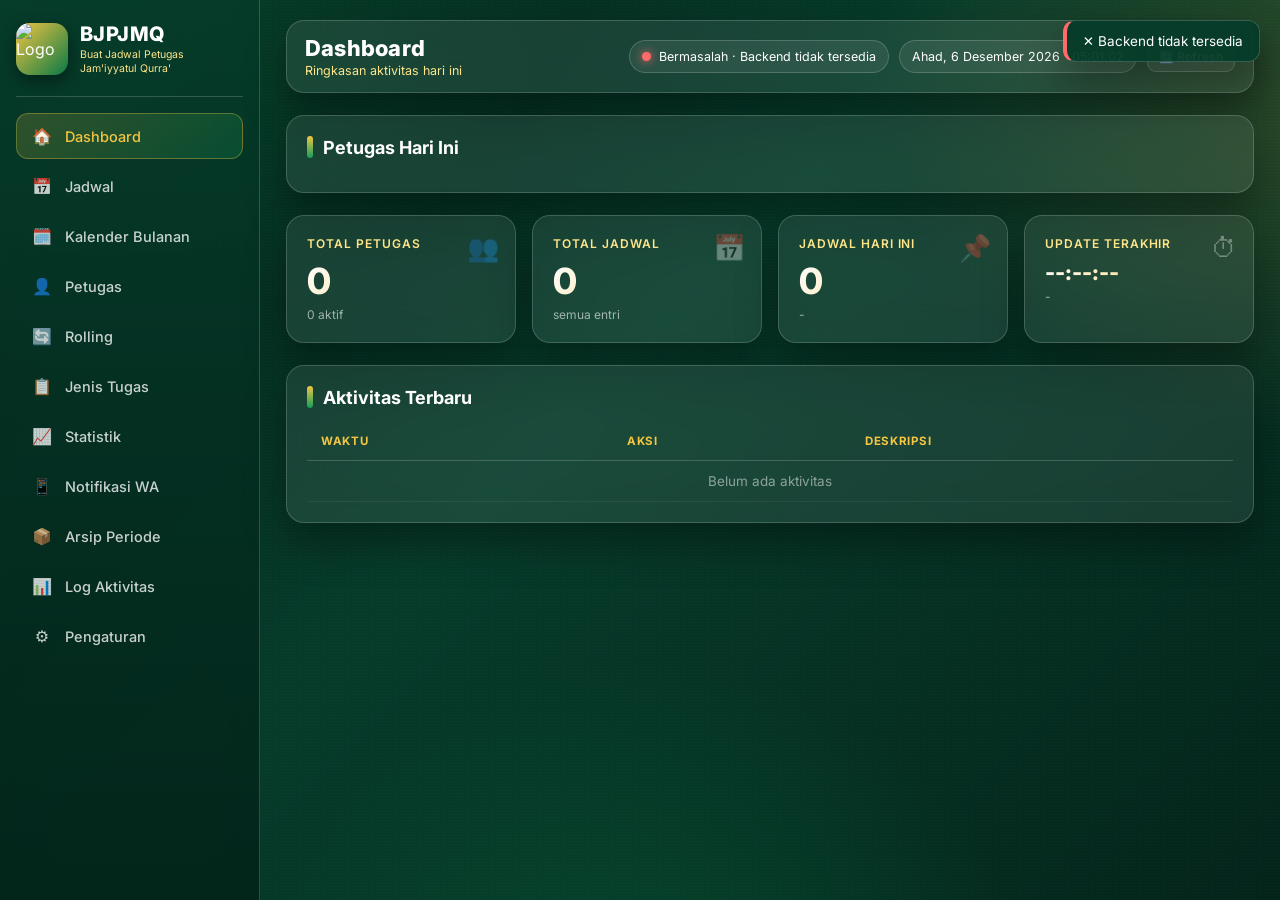
==== commit 47ed365d: "## 3 Fitur BJPJMQ Iterasi 4 Selesai - **Upload Logo Kustom (Profil Web App)**: File input di Pengatu" ====
--- a/apps_script/Index.html
+++ b/apps_script/Index.html
@@ -302,6 +302,77 @@
 .pdf-sign .col strong{border-top:1px solid #063B2A;padding-top:4px;display:inline-block;min-width:150px;font-size:12px;color:#000}
 .pdf-sign .col em{display:block;color:#666;font-size:10.5px;margin-top:2px;font-style:normal}
 .pdf-footer{margin-top:20px;padding-top:8px;border-top:1px solid #ddd;text-align:center;font-size:10px;color:#666}
+
+/* ===== Today Slots (Dashboard) ===== */
+.today-slots{display:grid;grid-template-columns:repeat(5,1fr);gap:12px}
+@media(max-width:1100px){.today-slots{grid-template-columns:repeat(3,1fr)}}
+@media(max-width:640px){.today-slots{grid-template-columns:1fr 1fr}}
+@media(max-width:420px){.today-slots{grid-template-columns:1fr}}
+.slot-card{
+  position:relative; padding:14px; border-radius:14px;
+  background:rgba(0,0,0,.22); border:1px solid var(--glass-border);
+  display:flex; flex-direction:column; gap:8px; transition:.25s;
+  overflow:hidden;
+}
+.slot-card::before{
+  content:""; position:absolute; inset:0; border-radius:14px; pointer-events:none;
+  background:radial-gradient(120% 120% at 0% 0%, rgba(244,197,66,.0), transparent 55%);
+  transition:.4s;
+}
+.slot-card:hover{transform:translateY(-2px);border-color:rgba(244,197,66,.4)}
+.slot-card .st-head{display:flex;align-items:center;justify-content:space-between;gap:8px}
+.slot-card .st-time{font-size:16px;font-weight:800;letter-spacing:.04em;color:var(--gold);text-transform:uppercase}
+.slot-card .st-clock{font-size:11px;color:rgba(255,255,255,.6);font-variant-numeric:tabular-nums}
+.slot-card .st-list{display:flex;flex-direction:column;gap:4px;font-size:12.5px}
+.slot-card .st-list div{display:flex;justify-content:space-between;gap:6px;padding:5px 8px;border-radius:8px;background:rgba(255,255,255,.04)}
+.slot-card .st-list div.hl{background:linear-gradient(135deg,rgba(244,197,66,.9),rgba(255,229,138,.9));color:#0a2416;font-weight:700}
+.slot-card .st-list div .role{font-size:10.5px;color:rgba(255,255,255,.55);text-transform:uppercase;letter-spacing:.04em}
+.slot-card .st-list div.hl .role{color:rgba(10,36,22,.7)}
+.slot-card .st-empty{color:rgba(255,255,255,.4);font-style:italic;font-size:12px}
+.slot-card .st-status{font-size:10.5px;padding:2px 8px;border-radius:999px;background:rgba(255,255,255,.08);color:rgba(255,255,255,.7);letter-spacing:.04em;text-transform:uppercase;font-weight:700}
+.slot-card.done{opacity:.55}
+.slot-card.done .st-status{background:rgba(255,255,255,.06)}
+.slot-card.current{border-color:var(--bright-green);background:linear-gradient(135deg,rgba(19,160,91,.22),rgba(0,0,0,.2))}
+.slot-card.current .st-status{background:rgba(19,160,91,.4);color:#c8f0d9}
+
+/* Alert glow when approaching prayer time */
+.slot-card.soon{
+  border-color:var(--gold);
+  background:linear-gradient(135deg,rgba(244,197,66,.14),rgba(0,0,0,.2));
+  animation:soonGlow 1.6s ease-in-out infinite;
+}
+.slot-card.soon::before{
+  background:radial-gradient(90% 90% at 50% 50%, rgba(244,197,66,.28), transparent 65%);
+}
+.slot-card.soon .st-status{background:var(--gold);color:#0a2416}
+@keyframes soonGlow{
+  0%,100%{box-shadow:0 0 0 0 rgba(244,197,66,.0), 0 8px 22px rgba(0,0,0,.35)}
+  50%{box-shadow:0 0 0 4px rgba(244,197,66,.25), 0 0 30px rgba(244,197,66,.45), 0 8px 22px rgba(0,0,0,.35)}
+}
+.slot-card.imminent{
+  animation:imminentGlow 1s ease-in-out infinite;
+  border-color:#FFE58A;
+}
+.slot-card.imminent::before{
+  background:radial-gradient(80% 80% at 50% 50%, rgba(255,229,138,.45), transparent 60%);
+}
+.slot-card.imminent .st-status{background:linear-gradient(135deg,#FFE58A,#F4C542);color:#0a2416}
+@keyframes imminentGlow{
+  0%,100%{box-shadow:0 0 0 0 rgba(255,229,138,.4), 0 8px 22px rgba(0,0,0,.35); transform:scale(1)}
+  50%{box-shadow:0 0 0 6px rgba(255,229,138,.15), 0 0 40px rgba(255,229,138,.7), 0 8px 22px rgba(0,0,0,.35); transform:scale(1.015)}
+}
+.countdown{font-size:11px;font-weight:700;color:var(--gold);font-variant-numeric:tabular-nums}
+.soon .countdown{color:#0a2416}
+.imminent .countdown{color:#0a2416}
+
+/* Logo uploader */
+.logo-uploader{display:flex;align-items:center;gap:16px;padding:14px;border-radius:12px;background:rgba(0,0,0,.15);border:1px solid var(--glass-border);margin-bottom:14px}
+.logo-uploader .prev{width:74px;height:74px;border-radius:14px;object-fit:cover;background:#063B2A;box-shadow:0 4px 12px rgba(0,0,0,.4);flex-shrink:0}
+.logo-uploader .info{flex:1;min-width:0}
+.logo-uploader .info h4{font-size:14px;font-weight:700;color:var(--gold);margin-bottom:2px}
+.logo-uploader .info p{font-size:12px;color:rgba(255,255,255,.65);line-height:1.4}
+.logo-uploader .actions{display:flex;gap:8px;flex-wrap:wrap}
+.logo-uploader input[type=file]{display:none}
 </style>
 </head>
 <body>
@@ -351,6 +422,14 @@
 
     <!-- =========== DASHBOARD =========== -->
     <div class="page active" id="page-dashboard">
+      <div class="card" style="margin-bottom:22px">
+        <div class="section-head">
+          <h2>Petugas Hari Ini <span id="todayHariBadge" style="font-size:13px;color:var(--light-yellow);font-weight:600;margin-left:8px"></span></h2>
+          <div class="toolbar"><span id="todayDate" style="font-size:12.5px;color:rgba(255,255,255,.7)"></span></div>
+        </div>
+        <div id="todaySlots" class="today-slots"></div>
+      </div>
+
       <div class="stats">
         <div class="card stat"><span class="ico">👥</span><h3>Total Petugas</h3><div class="num" id="stTotalPetugas">0</div><div class="foot"><span id="stPetugasAktif">0</span> aktif</div></div>
         <div class="card stat"><span class="ico">📅</span><h3>Total Jadwal</h3><div class="num" id="stTotalJadwal">0</div><div class="foot">semua entri</div></div>
@@ -590,13 +669,42 @@
     <!-- =========== SETTINGS =========== -->
     <div class="page" id="page-settings">
       <div class="card">
-        <div class="section-head"><h2>Pengaturan Aplikasi</h2></div>
+        <div class="section-head"><h2>Profil Web App</h2></div>
+        <div class="logo-uploader">
+          <img id="logoPreview" class="prev" src="" alt="Logo"/>
+          <div class="info">
+            <h4>Logo Aplikasi</h4>
+            <p>Unggah gambar (PNG/JPG/WebP, maks ~300 KB). Logo akan tampil di sidebar dan lembar cetak PDF.</p>
+          </div>
+          <div class="actions">
+            <input type="file" id="logoFile" accept="image/png,image/jpeg,image/webp"/>
+            <button class="btn btn-primary btn-sm" id="btnUploadLogo" data-testid="upload-logo-btn">📤 Ganti Logo</button>
+            <button class="btn btn-ghost btn-sm" id="btnResetLogo">↺ Default</button>
+          </div>
+        </div>
         <div class="form-grid">
           <div><label>Nama Aplikasi</label><input id="sAppName"/></div>
           <div><label>Subjudul</label><input id="sSubtitle"/></div>
           <div><label>Periode</label><input id="sPeriode" placeholder="Contoh: 2026 / Agustus 2026"/></div>
           <div><label>Auto Refresh (detik)</label><input id="sRefresh" type="number" min="5"/></div>
-          <div class="full" style="border-top:1px solid var(--glass-border);padding-top:16px;margin-top:8px"><label style="font-size:14px;color:var(--gold)">Tanda Tangan PDF (opsional)</label></div>
+        </div>
+      </div>
+
+      <div class="card" style="margin-top:14px">
+        <div class="section-head"><h2>Waktu Sholat (untuk Notifikasi Cahaya Dashboard)</h2></div>
+        <p style="color:rgba(255,255,255,.7);font-size:13px;margin-bottom:12px">Kartu jadwal di dashboard akan menyala kuning saat kurang dari 30 menit menuju waktu sholat, dan berkedip terang saat kurang dari 10 menit.</p>
+        <div class="form-grid">
+          <div><label>Subuh</label><input id="sTimeSubuh" type="time"/></div>
+          <div><label>Dhuhur</label><input id="sTimeDhuhur" type="time"/></div>
+          <div><label>Ashar</label><input id="sTimeAshar" type="time"/></div>
+          <div><label>Maghrib</label><input id="sTimeMaghrib" type="time"/></div>
+          <div><label>Isya'</label><input id="sTimeIsya" type="time"/></div>
+        </div>
+      </div>
+
+      <div class="card" style="margin-top:14px">
+        <div class="section-head"><h2>Tanda Tangan PDF (Opsional)</h2></div>
+        <div class="form-grid">
           <div><label>Nama Pengurus 1</label><input id="sSign1Name" placeholder="Ketua Jam'iyyatul Qurra'"/></div>
           <div><label>Jabatan 1</label><input id="sSign1Role" placeholder="Ketua"/></div>
           <div><label>Nama Pengurus 2</label><input id="sSign2Name" placeholder="Sekretaris"/></div>
@@ -604,8 +712,9 @@
           <div><label>Nama Pengurus 3</label><input id="sSign3Name" placeholder="Mengetahui, Pembina"/></div>
           <div><label>Jabatan 3</label><input id="sSign3Role" placeholder="Pembina"/></div>
         </div>
-        <div style="margin-top:16px"><button class="btn btn-primary" id="btnSaveSettings" data-testid="save-settings-btn">💾 Simpan Pengaturan</button></div>
-      </div>
+      </div>
+
+      <div style="margin-top:16px"><button class="btn btn-primary" id="btnSaveSettings" data-testid="save-settings-btn">💾 Simpan Pengaturan</button></div>
     </div>
 
   </div>
@@ -707,8 +816,11 @@
    Dual-mode: Google Apps Script (google.script.run) atau Browser Preview (window.MOCK_BACKEND).
 ================================================================ */
 
-const LOGO_URL = 'https://customer-assets-m6fa6gv7.emergentagent.net/job_96176cd3-0d64-41f4-9676-9fc274d21ea6/artifacts/9cblh30j_image.webp';
+const DEFAULT_LOGO_URL = 'https://customer-assets-m6fa6gv7.emergentagent.net/job_96176cd3-0d64-41f4-9676-9fc274d21ea6/artifacts/9cblh30j_image.webp';
+let LOGO_URL = DEFAULT_LOGO_URL;
 document.getElementById('brandLogo').src = LOGO_URL;
+
+const DEFAULT_PRAYER_TIMES = { Subuh:'04:30', Dhuhur:'12:00', Ashar:'15:15', Maghrib:'18:00', "Isya'":'19:15' };
 
 const STATE = {
   petugas: [], jadwal: [], jenisTugas: [], pengaturan: [], log: [],
@@ -818,7 +930,9 @@
 
 /* ---------- Render All ---------- */
 function renderAll(){
+  applyLogoFromSetting();
   renderStats();
+  renderTodaySlots();
   renderRecentLog();
   fillWaktuDropdowns();
   fillHariDropdowns();
@@ -834,6 +948,84 @@
   el('stUpdate').textContent = pad(now.getHours())+':'+pad(now.getMinutes())+':'+pad(now.getSeconds());
   el('stUpdateDate').textContent = 'baru saja';
 }
+
+function applyLogoFromSetting(){
+  const custom = getSetting('APP_LOGO','');
+  LOGO_URL = custom || DEFAULT_LOGO_URL;
+  el('brandLogo').src = LOGO_URL;
+  const lp = el('logoPreview'); if(lp) lp.src = LOGO_URL;
+  // Also update app name
+  const nm = getSetting('APP_NAME','BJPJMQ');
+  const sub = getSetting('APP_SUBTITLE',"Buat Jadwal Petugas Jam'iyyatul Qurra'");
+  const b = document.querySelector('.brand-txt h1'); if(b) b.textContent = nm;
+  const s = document.querySelector('.brand-txt small'); if(s) s.innerHTML = escapeHtml(sub).replace(' ','<br/>');
+}
+
+function getPrayerTimes(){
+  return {
+    Subuh: getSetting('TIME_SUBUH', DEFAULT_PRAYER_TIMES.Subuh),
+    Dhuhur: getSetting('TIME_DHUHUR', DEFAULT_PRAYER_TIMES.Dhuhur),
+    Ashar: getSetting('TIME_ASHAR', DEFAULT_PRAYER_TIMES.Ashar),
+    Maghrib: getSetting('TIME_MAGHRIB', DEFAULT_PRAYER_TIMES.Maghrib),
+    "Isya'": getSetting('TIME_ISYA', DEFAULT_PRAYER_TIMES["Isya'"])
+  };
+}
+
+function parseHM(s){ if(!s) return null; const p=String(s).split(':'); return { h:parseInt(p[0],10)||0, m:parseInt(p[1],10)||0 }; }
+
+function renderTodaySlots(){
+  const now = new Date();
+  const dowNames = ['Ahad','Senin','Selasa','Rabu','Kamis',"Jum'at",'Sabtu'];
+  const bulan = ['Januari','Februari','Maret','April','Mei','Juni','Juli','Agustus','September','Oktober','November','Desember'];
+  const hariNama = dowNames[now.getDay()];
+  el('todayHariBadge').textContent = '· '+hariNama;
+  el('todayDate').textContent = now.getDate()+' '+bulan[now.getMonth()]+' '+now.getFullYear();
+
+  const jenisSorted = (STATE.jenisTugas||[]).filter(function(j){return j.STATUS==='Aktif'}).sort(function(a,b){return (a.URUTAN||0)-(b.URUTAN||0)});
+  const times = getPrayerTimes();
+  const wrap = el('todaySlots');
+  wrap.innerHTML = STATE.waktuList.map(function(w){
+    const t = parseHM(times[w]);
+    const items = (STATE.jadwal||[]).filter(function(j){ return j.HARI===hariNama && j.WAKTU===w && j.STATUS==='Aktif'; });
+    // sort by jenis order
+    items.sort(function(a,b){
+      return jenisSorted.findIndex(function(x){return x.NAMA_TUGAS===a.JENIS_TUGAS})
+           - jenisSorted.findIndex(function(x){return x.NAMA_TUGAS===b.JENIS_TUGAS});
+    });
+    const listHtml = items.length
+      ? items.map(function(j){
+          const hl = String(j.HIGHLIGHT).toUpperCase()==='TRUE';
+          return '<div class="'+(hl?'hl':'')+'"><span class="role">'+escapeHtml(j.JENIS_TUGAS)+'</span> <span>'+escapeHtml(j.PETUGAS_NAMA||'-')+(hl?' ★':'')+'</span></div>';
+        }).join('')
+      : '<div class="st-empty">— tidak ada jadwal —</div>';
+    return '<div class="slot-card" data-waktu="'+escapeHtml(w)+'" data-hh="'+(t?t.h:'')+'" data-mm="'+(t?t.m:'')+'">'+
+      '<div class="st-head"><div class="st-time">'+w+'</div><div class="st-status">-</div></div>'+
+      '<div class="st-clock">🕌 '+(t? pad(t.h)+':'+pad(t.m) :'—')+' <span class="countdown" data-cd></span></div>'+
+      '<div class="st-list">'+listHtml+'</div>'+
+    '</div>';
+  }).join('');
+  updateSlotStatus();
+}
+
+function updateSlotStatus(){
+  const now = new Date();
+  const nowMin = now.getHours()*60 + now.getMinutes();
+  document.querySelectorAll('#todaySlots .slot-card').forEach(function(card){
+    const hh = parseInt(card.dataset.hh,10), mm = parseInt(card.dataset.mm,10);
+    const st = card.querySelector('.st-status');
+    const cd = card.querySelector('[data-cd]');
+    card.classList.remove('soon','imminent','current','done');
+    if(isNaN(hh) || isNaN(mm)){ if(st) st.textContent='—'; if(cd) cd.textContent=''; return; }
+    const targetMin = hh*60 + mm;
+    const diff = targetMin - nowMin;
+    if(diff <= -60){ card.classList.add('done'); if(st) st.textContent='Selesai'; if(cd) cd.textContent=''; }
+    else if(diff <= 0 && diff > -60){ card.classList.add('current'); if(st) st.textContent='Sekarang'; if(cd) cd.textContent='+'+Math.abs(diff)+' menit'; }
+    else if(diff <= 10){ card.classList.add('imminent'); if(st) st.textContent='⚡ Segera!'; if(cd) cd.textContent='dalam '+diff+' menit'; }
+    else if(diff <= 30){ card.classList.add('soon'); if(st) st.textContent='Mendekati'; if(cd) cd.textContent='dalam '+diff+' menit'; }
+    else { if(st) st.textContent='Akan datang'; if(cd) cd.textContent='dalam '+Math.floor(diff/60)+'j '+(diff%60)+'m'; }
+  });
+}
+setInterval(updateSlotStatus, 30000);
 
 function renderStats(){
   const s = STATE.statistik || {};
@@ -1151,16 +1343,71 @@
   el('sSign2Role').value = getSetting('SIGN2_ROLE','Sekretaris');
   el('sSign3Name').value = getSetting('SIGN3_NAME','');
   el('sSign3Role').value = getSetting('SIGN3_ROLE','Mengetahui');
-}
+  el('sTimeSubuh').value = getSetting('TIME_SUBUH', DEFAULT_PRAYER_TIMES.Subuh);
+  el('sTimeDhuhur').value = getSetting('TIME_DHUHUR', DEFAULT_PRAYER_TIMES.Dhuhur);
+  el('sTimeAshar').value = getSetting('TIME_ASHAR', DEFAULT_PRAYER_TIMES.Ashar);
+  el('sTimeMaghrib').value = getSetting('TIME_MAGHRIB', DEFAULT_PRAYER_TIMES.Maghrib);
+  el('sTimeIsya').value = getSetting('TIME_ISYA', DEFAULT_PRAYER_TIMES["Isya'"]);
+  el('logoPreview').src = LOGO_URL;
+}
+
+let PENDING_LOGO = null;
+el('btnUploadLogo').onclick = function(){ el('logoFile').click(); };
+el('logoFile').addEventListener('change', function(e){
+  const f = e.target.files && e.target.files[0]; if(!f) return;
+  // Read then resize to max 200x200 JPEG to keep base64 under 30KB (Google Sheets cell limit ~50K chars)
+  const reader = new FileReader();
+  reader.onload = function(ev){
+    const img = new Image();
+    img.onload = function(){
+      const MAX = 200;
+      const scale = Math.min(1, MAX/Math.max(img.width, img.height));
+      const w = Math.round(img.width*scale), h = Math.round(img.height*scale);
+      const canvas = document.createElement('canvas'); canvas.width=w; canvas.height=h;
+      const ctx = canvas.getContext('2d');
+      ctx.fillStyle = '#063B2A'; ctx.fillRect(0,0,w,h);
+      ctx.drawImage(img, 0, 0, w, h);
+      // Try progressive quality until <30KB
+      let quality = 0.85, dataUrl = '';
+      for(let i=0;i<6;i++){
+        dataUrl = canvas.toDataURL('image/jpeg', quality);
+        if(dataUrl.length < 30000) break;
+        quality -= 0.12;
+      }
+      if(dataUrl.length > 45000){ toast('Gambar terlalu besar. Coba yang lebih kecil.','err'); return; }
+      PENDING_LOGO = dataUrl;
+      el('logoPreview').src = PENDING_LOGO;
+      toast('Logo diproses ('+Math.round(dataUrl.length/1024)+' KB). Klik Simpan untuk menerapkan.');
+    };
+    img.onerror = function(){ toast('Gambar tidak valid','err'); };
+    img.src = ev.target.result;
+  };
+  reader.readAsDataURL(f);
+});
+el('btnResetLogo').onclick = function(){
+  PENDING_LOGO = '__RESET__';
+  el('logoPreview').src = DEFAULT_LOGO_URL;
+  toast('Logo akan dikembalikan ke default setelah disimpan');
+};
+
 el('btnSaveSettings').onclick = async function(){
-  const payload = { APP_NAME:el('sAppName').value, APP_SUBTITLE:el('sSubtitle').value, PERIODE:el('sPeriode').value, AUTO_REFRESH:el('sRefresh').value,
+  const payload = {
+    APP_NAME:el('sAppName').value, APP_SUBTITLE:el('sSubtitle').value,
+    PERIODE:el('sPeriode').value, AUTO_REFRESH:el('sRefresh').value,
     SIGN1_NAME:el('sSign1Name').value, SIGN1_ROLE:el('sSign1Role').value,
     SIGN2_NAME:el('sSign2Name').value, SIGN2_ROLE:el('sSign2Role').value,
-    SIGN3_NAME:el('sSign3Name').value, SIGN3_ROLE:el('sSign3Role').value };
+    SIGN3_NAME:el('sSign3Name').value, SIGN3_ROLE:el('sSign3Role').value,
+    TIME_SUBUH:el('sTimeSubuh').value, TIME_DHUHUR:el('sTimeDhuhur').value,
+    TIME_ASHAR:el('sTimeAshar').value, TIME_MAGHRIB:el('sTimeMaghrib').value,
+    TIME_ISYA:el('sTimeIsya').value
+  };
+  if(PENDING_LOGO === '__RESET__'){ payload.APP_LOGO = ''; }
+  else if(PENDING_LOGO){ payload.APP_LOGO = PENDING_LOGO; }
   el('btnSaveSettings').textContent='Menyimpan...'; el('btnSaveSettings').disabled=true;
   const r = await call('updatePengaturan', payload);
   el('btnSaveSettings').textContent='💾 Simpan Pengaturan'; el('btnSaveSettings').disabled=false;
-  if(r && r.success){ toast(r.message); await loadAll(true); } else { toast((r && r.message)||'Gagal','err'); }
+  if(r && r.success){ toast(r.message); PENDING_LOGO = null; await loadAll(true); }
+  else { toast((r && r.message)||'Gagal','err'); }
 };
 
 /* ---------- Confirm helper ---------- */
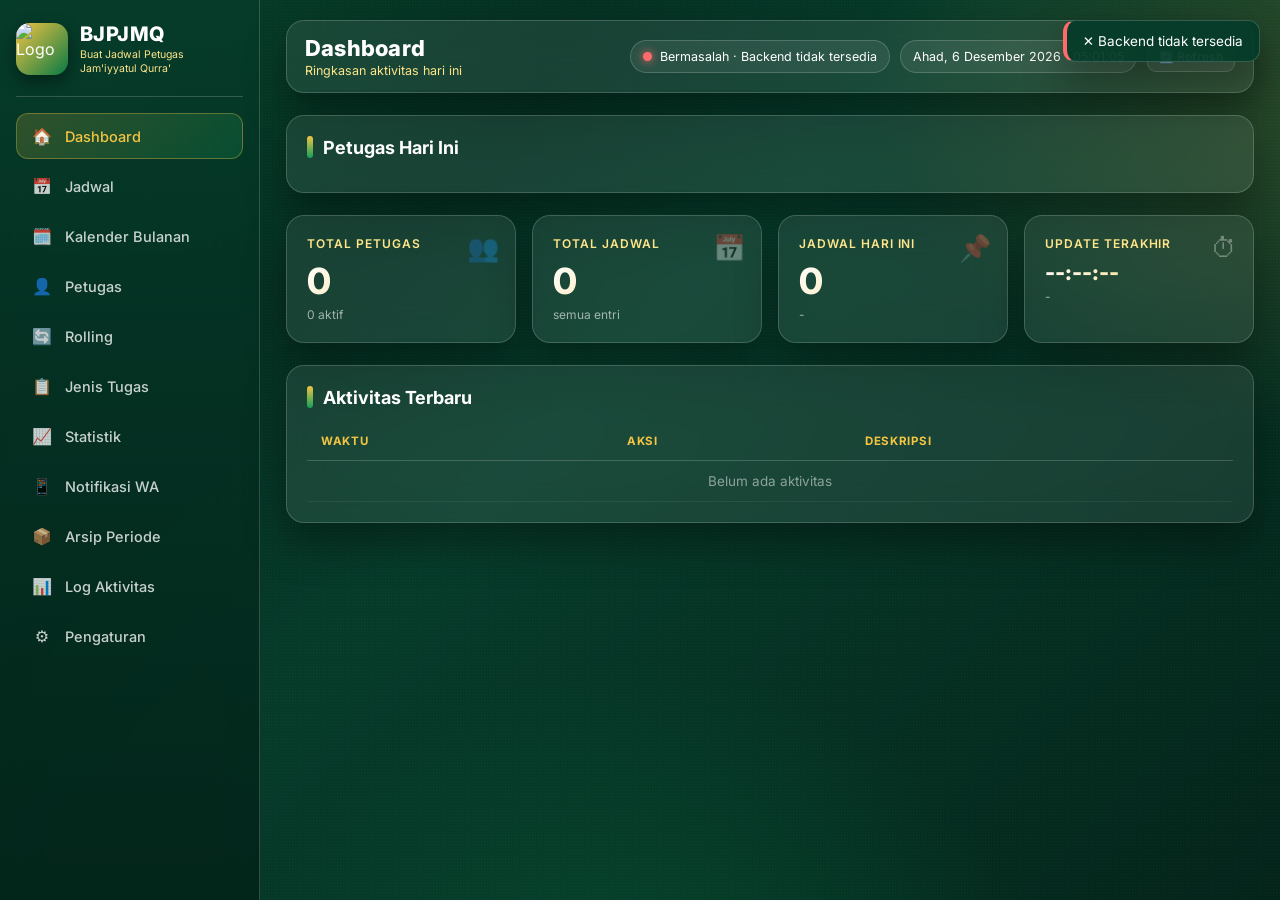
==== commit d53700ea: "Sekarang tampilannya jauh lebih rapi: **Perubahan yang dilakukan:** - ✅ **Kolom label & nama sejajar" ====
--- a/apps_script/Index.html
+++ b/apps_script/Index.html
@@ -309,9 +309,9 @@
 @media(max-width:640px){.today-slots{grid-template-columns:1fr 1fr}}
 @media(max-width:420px){.today-slots{grid-template-columns:1fr}}
 .slot-card{
-  position:relative; padding:14px; border-radius:14px;
+  position:relative; padding:16px 16px 14px 16px; border-radius:14px;
   background:rgba(0,0,0,.22); border:1px solid var(--glass-border);
-  display:flex; flex-direction:column; gap:8px; transition:.25s;
+  display:flex; flex-direction:column; gap:10px; transition:.25s;
   overflow:hidden;
 }
 .slot-card::before{
@@ -321,15 +321,34 @@
 }
 .slot-card:hover{transform:translateY(-2px);border-color:rgba(244,197,66,.4)}
 .slot-card .st-head{display:flex;align-items:center;justify-content:space-between;gap:8px}
-.slot-card .st-time{font-size:16px;font-weight:800;letter-spacing:.04em;color:var(--gold);text-transform:uppercase}
-.slot-card .st-clock{font-size:11px;color:rgba(255,255,255,.6);font-variant-numeric:tabular-nums}
-.slot-card .st-list{display:flex;flex-direction:column;gap:4px;font-size:12.5px}
-.slot-card .st-list div{display:flex;justify-content:space-between;gap:6px;padding:5px 8px;border-radius:8px;background:rgba(255,255,255,.04)}
-.slot-card .st-list div.hl{background:linear-gradient(135deg,rgba(244,197,66,.9),rgba(255,229,138,.9));color:#0a2416;font-weight:700}
-.slot-card .st-list div .role{font-size:10.5px;color:rgba(255,255,255,.55);text-transform:uppercase;letter-spacing:.04em}
-.slot-card .st-list div.hl .role{color:rgba(10,36,22,.7)}
-.slot-card .st-empty{color:rgba(255,255,255,.4);font-style:italic;font-size:12px}
-.slot-card .st-status{font-size:10.5px;padding:2px 8px;border-radius:999px;background:rgba(255,255,255,.08);color:rgba(255,255,255,.7);letter-spacing:.04em;text-transform:uppercase;font-weight:700}
+.slot-card .st-time{font-size:15px;font-weight:800;letter-spacing:.06em;color:var(--gold);text-transform:uppercase;line-height:1}
+.slot-card .st-clock{font-size:11.5px;color:rgba(255,255,255,.65);font-variant-numeric:tabular-nums;display:flex;align-items:center;gap:6px;padding-bottom:8px;border-bottom:1px dashed rgba(255,255,255,.1)}
+.slot-card .st-list{display:flex;flex-direction:column;gap:2px;font-size:12.5px}
+.slot-card .st-list .row{
+  display:grid;grid-template-columns:88px 1fr;align-items:center;
+  padding:7px 10px;border-radius:8px;background:rgba(255,255,255,.03);
+  transition:.2s;gap:8px;
+}
+.slot-card .st-list .row:hover{background:rgba(255,255,255,.06)}
+.slot-card .st-list .row.hl{background:linear-gradient(135deg,rgba(244,197,66,.92),rgba(255,229,138,.92));color:#0a2416;font-weight:600}
+.slot-card .st-list .row .role{
+  font-size:10px;color:rgba(255,255,255,.55);text-transform:uppercase;
+  letter-spacing:.08em;font-weight:700;line-height:1;
+}
+.slot-card .st-list .row .name{
+  font-size:13px;font-weight:600;line-height:1.25;color:#fff;
+  white-space:nowrap;overflow:hidden;text-overflow:ellipsis;
+}
+.slot-card .st-list .row.hl .role{color:rgba(10,36,22,.65)}
+.slot-card .st-list .row.hl .name{color:#0a2416}
+.slot-card .st-list .row.hl .star{margin-left:4px;color:#0a2416}
+.slot-card .st-empty{color:rgba(255,255,255,.4);font-style:italic;font-size:12px;text-align:center;padding:14px 0}
+.slot-card .st-status{
+  font-size:10px;padding:3px 9px;border-radius:999px;
+  background:rgba(255,255,255,.08);color:rgba(255,255,255,.7);
+  letter-spacing:.06em;text-transform:uppercase;font-weight:700;
+  white-space:nowrap;flex-shrink:0;
+}
 .slot-card.done{opacity:.55}
 .slot-card.done .st-status{background:rgba(255,255,255,.06)}
 .slot-card.current{border-color:var(--bright-green);background:linear-gradient(135deg,rgba(19,160,91,.22),rgba(0,0,0,.2))}
@@ -995,12 +1014,15 @@
     const listHtml = items.length
       ? items.map(function(j){
           const hl = String(j.HIGHLIGHT).toUpperCase()==='TRUE';
-          return '<div class="'+(hl?'hl':'')+'"><span class="role">'+escapeHtml(j.JENIS_TUGAS)+'</span> <span>'+escapeHtml(j.PETUGAS_NAMA||'-')+(hl?' ★':'')+'</span></div>';
+          return '<div class="row'+(hl?' hl':'')+'">'+
+            '<span class="role">'+escapeHtml(j.JENIS_TUGAS)+'</span>'+
+            '<span class="name" title="'+escapeHtml(j.PETUGAS_NAMA||'-')+'">'+escapeHtml(j.PETUGAS_NAMA||'-')+(hl?'<span class="star">★</span>':'')+'</span>'+
+          '</div>';
         }).join('')
       : '<div class="st-empty">— tidak ada jadwal —</div>';
     return '<div class="slot-card" data-waktu="'+escapeHtml(w)+'" data-hh="'+(t?t.h:'')+'" data-mm="'+(t?t.m:'')+'">'+
       '<div class="st-head"><div class="st-time">'+w+'</div><div class="st-status">-</div></div>'+
-      '<div class="st-clock">🕌 '+(t? pad(t.h)+':'+pad(t.m) :'—')+' <span class="countdown" data-cd></span></div>'+
+      '<div class="st-clock"><span>🕌</span><strong style="color:#fff;font-weight:700">'+(t? pad(t.h)+':'+pad(t.m) :'—')+'</strong> <span class="countdown" data-cd></span></div>'+
       '<div class="st-list">'+listHtml+'</div>'+
     '</div>';
   }).join('');
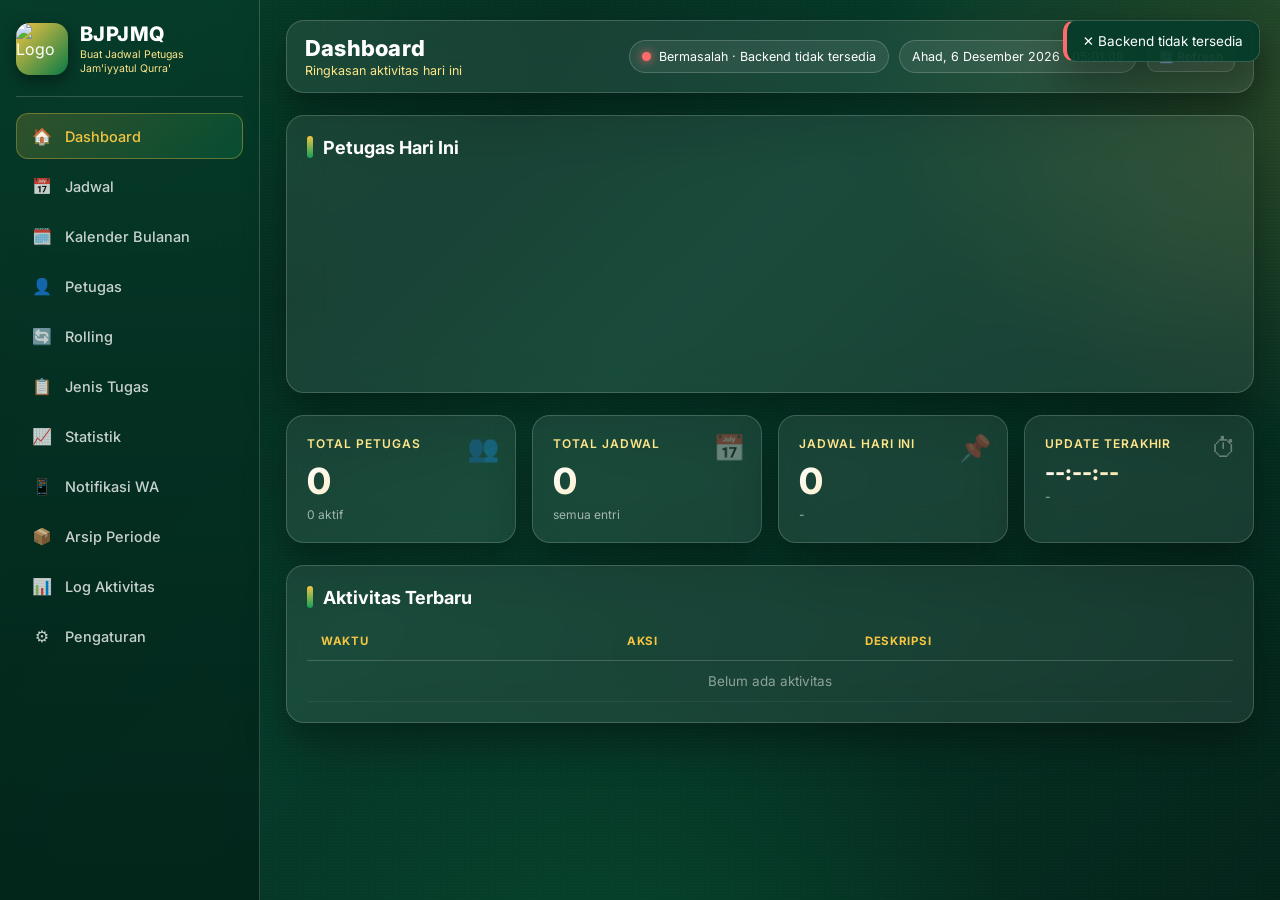
==== commit e52daa37: "Carousel berjalan sempurna: - ✅ **Kartu tunggal terpusat** di dashboard, judul waktu besar (SUBUH/DH" ====
--- a/apps_script/Index.html
+++ b/apps_script/Index.html
@@ -303,86 +303,85 @@
 .pdf-sign .col em{display:block;color:#666;font-size:10.5px;margin-top:2px;font-style:normal}
 .pdf-footer{margin-top:20px;padding-top:8px;border-top:1px solid #ddd;text-align:center;font-size:10px;color:#666}
 
-/* ===== Today Slots (Dashboard) ===== */
-.today-slots{display:grid;grid-template-columns:repeat(5,1fr);gap:12px}
-@media(max-width:1100px){.today-slots{grid-template-columns:repeat(3,1fr)}}
-@media(max-width:640px){.today-slots{grid-template-columns:1fr 1fr}}
-@media(max-width:420px){.today-slots{grid-template-columns:1fr}}
-.slot-card{
-  position:relative; padding:16px 16px 14px 16px; border-radius:14px;
-  background:rgba(0,0,0,.22); border:1px solid var(--glass-border);
-  display:flex; flex-direction:column; gap:10px; transition:.25s;
-  overflow:hidden;
-}
-.slot-card::before{
-  content:""; position:absolute; inset:0; border-radius:14px; pointer-events:none;
-  background:radial-gradient(120% 120% at 0% 0%, rgba(244,197,66,.0), transparent 55%);
-  transition:.4s;
-}
-.slot-card:hover{transform:translateY(-2px);border-color:rgba(244,197,66,.4)}
-.slot-card .st-head{display:flex;align-items:center;justify-content:space-between;gap:8px}
-.slot-card .st-time{font-size:15px;font-weight:800;letter-spacing:.06em;color:var(--gold);text-transform:uppercase;line-height:1}
-.slot-card .st-clock{font-size:11.5px;color:rgba(255,255,255,.65);font-variant-numeric:tabular-nums;display:flex;align-items:center;gap:6px;padding-bottom:8px;border-bottom:1px dashed rgba(255,255,255,.1)}
-.slot-card .st-list{display:flex;flex-direction:column;gap:2px;font-size:12.5px}
-.slot-card .st-list .row{
-  display:grid;grid-template-columns:88px 1fr;align-items:center;
-  padding:7px 10px;border-radius:8px;background:rgba(255,255,255,.03);
-  transition:.2s;gap:8px;
-}
-.slot-card .st-list .row:hover{background:rgba(255,255,255,.06)}
-.slot-card .st-list .row.hl{background:linear-gradient(135deg,rgba(244,197,66,.92),rgba(255,229,138,.92));color:#0a2416;font-weight:600}
-.slot-card .st-list .row .role{
-  font-size:10px;color:rgba(255,255,255,.55);text-transform:uppercase;
-  letter-spacing:.08em;font-weight:700;line-height:1;
-}
-.slot-card .st-list .row .name{
-  font-size:13px;font-weight:600;line-height:1.25;color:#fff;
-  white-space:nowrap;overflow:hidden;text-overflow:ellipsis;
-}
-.slot-card .st-list .row.hl .role{color:rgba(10,36,22,.65)}
-.slot-card .st-list .row.hl .name{color:#0a2416}
-.slot-card .st-list .row.hl .star{margin-left:4px;color:#0a2416}
-.slot-card .st-empty{color:rgba(255,255,255,.4);font-style:italic;font-size:12px;text-align:center;padding:14px 0}
-.slot-card .st-status{
-  font-size:10px;padding:3px 9px;border-radius:999px;
-  background:rgba(255,255,255,.08);color:rgba(255,255,255,.7);
-  letter-spacing:.06em;text-transform:uppercase;font-weight:700;
-  white-space:nowrap;flex-shrink:0;
-}
-.slot-card.done{opacity:.55}
-.slot-card.done .st-status{background:rgba(255,255,255,.06)}
-.slot-card.current{border-color:var(--bright-green);background:linear-gradient(135deg,rgba(19,160,91,.22),rgba(0,0,0,.2))}
-.slot-card.current .st-status{background:rgba(19,160,91,.4);color:#c8f0d9}
-
-/* Alert glow when approaching prayer time */
-.slot-card.soon{
+/* ===== Today Slots (Dashboard) - Single Rotating Card ===== */
+.today-slots{position:relative;min-height:200px}
+.today-carousel{
+  position:relative; max-width:720px; margin:0 auto;
+  border-radius:18px; padding:22px 26px;
+  background:linear-gradient(135deg,rgba(19,160,91,.15),rgba(0,0,0,.25));
+  border:1px solid var(--glass-border);
+  box-shadow:0 12px 30px rgba(0,0,0,.35);
+  overflow:hidden; transition:.3s;
+}
+.today-carousel::before{
+  content:""; position:absolute; inset:0; pointer-events:none; border-radius:18px;
+  background:radial-gradient(120% 100% at 0% 0%, rgba(244,197,66,0), transparent 55%);
+  transition:.5s;
+}
+.today-slide{
+  display:flex; flex-direction:column; gap:14px;
+  animation:slideIn .5s ease;
+}
+.today-slide.out{animation:slideOut .35s ease forwards}
+@keyframes slideIn{
+  from{opacity:0;transform:translateY(14px)}
+  to{opacity:1;transform:none}
+}
+@keyframes slideOut{
+  from{opacity:1;transform:none}
+  to{opacity:0;transform:translateY(-14px)}
+}
+.today-slide .st-head{display:flex;align-items:center;justify-content:space-between;gap:12px;flex-wrap:wrap}
+.today-slide .st-time{font-size:26px;font-weight:800;letter-spacing:.08em;color:var(--gold);text-transform:uppercase;line-height:1}
+.today-slide .st-clock{font-size:13px;color:rgba(255,255,255,.7);font-variant-numeric:tabular-nums;display:flex;align-items:center;gap:8px;padding:6px 0 12px 0;border-bottom:1px dashed rgba(255,255,255,.14)}
+.today-slide .st-clock strong{color:#fff;font-weight:700;font-size:15px}
+.today-slide .st-status{font-size:11px;padding:5px 12px;border-radius:999px;background:rgba(255,255,255,.08);color:rgba(255,255,255,.75);letter-spacing:.06em;text-transform:uppercase;font-weight:700;white-space:nowrap}
+.today-slide .st-list{display:grid;grid-template-columns:1fr 1fr;gap:8px}
+@media(max-width:640px){.today-slide .st-list{grid-template-columns:1fr}.today-slide .st-time{font-size:22px}}
+.today-slide .row{display:grid;grid-template-columns:110px 1fr;align-items:center;padding:10px 14px;border-radius:10px;background:rgba(255,255,255,.04);gap:10px;transition:.2s}
+.today-slide .row:hover{background:rgba(255,255,255,.08)}
+.today-slide .row.hl{background:linear-gradient(135deg,rgba(244,197,66,.92),rgba(255,229,138,.92));color:#0a2416}
+.today-slide .row .role{font-size:10.5px;color:rgba(255,255,255,.6);text-transform:uppercase;letter-spacing:.08em;font-weight:700}
+.today-slide .row.hl .role{color:rgba(10,36,22,.7)}
+.today-slide .row .name{font-size:14px;font-weight:600;color:#fff;line-height:1.3;white-space:nowrap;overflow:hidden;text-overflow:ellipsis}
+.today-slide .row.hl .name{color:#0a2416;font-weight:700}
+.today-slide .st-empty{color:rgba(255,255,255,.5);font-style:italic;font-size:13px;text-align:center;padding:22px 0}
+/* Carousel states */
+.today-carousel.current{border-color:var(--bright-green);background:linear-gradient(135deg,rgba(19,160,91,.3),rgba(0,0,0,.25))}
+.today-carousel.current .st-status{background:rgba(19,160,91,.5);color:#c8f0d9}
+.today-carousel.done{opacity:.6}
+.today-carousel.soon{
   border-color:var(--gold);
-  background:linear-gradient(135deg,rgba(244,197,66,.14),rgba(0,0,0,.2));
   animation:soonGlow 1.6s ease-in-out infinite;
 }
-.slot-card.soon::before{
-  background:radial-gradient(90% 90% at 50% 50%, rgba(244,197,66,.28), transparent 65%);
-}
-.slot-card.soon .st-status{background:var(--gold);color:#0a2416}
-@keyframes soonGlow{
-  0%,100%{box-shadow:0 0 0 0 rgba(244,197,66,.0), 0 8px 22px rgba(0,0,0,.35)}
-  50%{box-shadow:0 0 0 4px rgba(244,197,66,.25), 0 0 30px rgba(244,197,66,.45), 0 8px 22px rgba(0,0,0,.35)}
-}
-.slot-card.imminent{
+.today-carousel.soon .st-status{background:var(--gold);color:#0a2416}
+.today-carousel.imminent{
   animation:imminentGlow 1s ease-in-out infinite;
   border-color:#FFE58A;
 }
-.slot-card.imminent::before{
-  background:radial-gradient(80% 80% at 50% 50%, rgba(255,229,138,.45), transparent 60%);
-}
-.slot-card.imminent .st-status{background:linear-gradient(135deg,#FFE58A,#F4C542);color:#0a2416}
+.today-carousel.imminent .st-status{background:linear-gradient(135deg,#FFE58A,#F4C542);color:#0a2416}
+@keyframes soonGlow{
+  0%,100%{box-shadow:0 0 0 0 rgba(244,197,66,0), 0 12px 30px rgba(0,0,0,.35)}
+  50%{box-shadow:0 0 0 4px rgba(244,197,66,.25), 0 0 40px rgba(244,197,66,.5), 0 12px 30px rgba(0,0,0,.35)}
+}
 @keyframes imminentGlow{
-  0%,100%{box-shadow:0 0 0 0 rgba(255,229,138,.4), 0 8px 22px rgba(0,0,0,.35); transform:scale(1)}
-  50%{box-shadow:0 0 0 6px rgba(255,229,138,.15), 0 0 40px rgba(255,229,138,.7), 0 8px 22px rgba(0,0,0,.35); transform:scale(1.015)}
-}
-.countdown{font-size:11px;font-weight:700;color:var(--gold);font-variant-numeric:tabular-nums}
-.soon .countdown{color:#0a2416}
-.imminent .countdown{color:#0a2416}
+  0%,100%{box-shadow:0 0 0 0 rgba(255,229,138,.4), 0 12px 30px rgba(0,0,0,.35); transform:scale(1)}
+  50%{box-shadow:0 0 0 6px rgba(255,229,138,.15), 0 0 50px rgba(255,229,138,.75), 0 12px 30px rgba(0,0,0,.35); transform:scale(1.01)}
+}
+.countdown{font-size:12px;font-weight:700;color:var(--gold);font-variant-numeric:tabular-nums;margin-left:auto}
+.soon .countdown,.imminent .countdown{color:#0a2416}
+/* Dots */
+.today-dots{display:flex;justify-content:center;gap:8px;margin-top:14px}
+.today-dots button{width:10px;height:10px;border-radius:50%;background:rgba(255,255,255,.18);border:none;cursor:pointer;padding:0;transition:.2s}
+.today-dots button:hover{background:rgba(255,255,255,.35)}
+.today-dots button.active{background:var(--gold);width:26px;border-radius:6px;box-shadow:0 0 12px rgba(244,197,66,.5)}
+/* Arrows */
+.today-arrow{position:absolute;top:50%;transform:translateY(-50%);width:38px;height:38px;border-radius:50%;background:rgba(0,0,0,.4);border:1px solid var(--glass-border);color:#fff;font-size:16px;cursor:pointer;transition:.2s;z-index:2;display:flex;align-items:center;justify-content:center}
+.today-arrow:hover{background:var(--gold);color:#0a2416;transform:translateY(-50%) scale(1.08)}
+.today-arrow.prev{left:-14px}
+.today-arrow.next{right:-14px}
+@media(max-width:820px){.today-arrow.prev{left:8px}.today-arrow.next{right:8px}}
+.pause-indicator{position:absolute;top:14px;right:14px;font-size:10px;color:rgba(255,255,255,.55);letter-spacing:.06em;text-transform:uppercase;font-weight:700}
 
 /* Logo uploader */
 .logo-uploader{display:flex;align-items:center;gap:16px;padding:14px;border-radius:12px;background:rgba(0,0,0,.15);border:1px solid var(--glass-border);margin-bottom:14px}
@@ -992,6 +991,8 @@
 
 function parseHM(s){ if(!s) return null; const p=String(s).split(':'); return { h:parseInt(p[0],10)||0, m:parseInt(p[1],10)||0 }; }
 
+const TODAY_STATE = { idx: 0, timer: null, paused: false };
+
 function renderTodaySlots(){
   const now = new Date();
   const dowNames = ['Ahad','Senin','Selasa','Rabu','Kamis',"Jum'at",'Sabtu'];
@@ -1000,52 +1001,107 @@
   el('todayHariBadge').textContent = '· '+hariNama;
   el('todayDate').textContent = now.getDate()+' '+bulan[now.getMonth()]+' '+now.getFullYear();
 
+  const wrap = el('todaySlots');
+  wrap.innerHTML =
+    '<button class="today-arrow prev" id="todayPrev" data-testid="today-prev" aria-label="Sebelumnya">‹</button>'+
+    '<div class="today-carousel" id="todayCarousel">'+
+      '<div class="pause-indicator" id="todayPauseInd" style="display:none">⏸ dijeda</div>'+
+      '<div class="today-slide" id="todaySlide"></div>'+
+    '</div>'+
+    '<button class="today-arrow next" id="todayNext" data-testid="today-next" aria-label="Berikutnya">›</button>'+
+    '<div class="today-dots" id="todayDots"></div>';
+
+  el('todayPrev').onclick = function(){ gotoSlot(TODAY_STATE.idx - 1); resetTimer(); };
+  el('todayNext').onclick = function(){ gotoSlot(TODAY_STATE.idx + 1); resetTimer(); };
+  const car = el('todayCarousel');
+  car.addEventListener('mouseenter', function(){ TODAY_STATE.paused = true; el('todayPauseInd').style.display=''; });
+  car.addEventListener('mouseleave', function(){ TODAY_STATE.paused = false; el('todayPauseInd').style.display='none'; });
+
+  // dots
+  el('todayDots').innerHTML = STATE.waktuList.map(function(w,i){
+    return '<button data-slot="'+i+'" title="'+escapeHtml(w)+'"></button>';
+  }).join('');
+  el('todayDots').querySelectorAll('button').forEach(function(b){
+    b.onclick = function(){ gotoSlot(parseInt(b.dataset.slot,10)); resetTimer(); };
+  });
+
+  gotoSlot(TODAY_STATE.idx, true);
+  resetTimer();
+}
+
+function gotoSlot(idx, silent){
+  const n = STATE.waktuList.length;
+  const next = ((idx % n) + n) % n;
+  const slide = el('todaySlide'); if(!slide) return;
+
+  const doRender = function(){
+    slide.classList.remove('out');
+    TODAY_STATE.idx = next;
+    slide.innerHTML = buildSlotHtml(STATE.waktuList[next]);
+    // dots
+    document.querySelectorAll('#todayDots button').forEach(function(b,i){ b.classList.toggle('active', i===next); });
+    updateSlotStatus();
+  };
+
+  if(silent){ doRender(); return; }
+  slide.classList.add('out');
+  setTimeout(doRender, 320);
+}
+
+function buildSlotHtml(w){
+  const dowNames = ['Ahad','Senin','Selasa','Rabu','Kamis',"Jum'at",'Sabtu'];
+  const hariNama = dowNames[new Date().getDay()];
   const jenisSorted = (STATE.jenisTugas||[]).filter(function(j){return j.STATUS==='Aktif'}).sort(function(a,b){return (a.URUTAN||0)-(b.URUTAN||0)});
   const times = getPrayerTimes();
-  const wrap = el('todaySlots');
-  wrap.innerHTML = STATE.waktuList.map(function(w){
-    const t = parseHM(times[w]);
-    const items = (STATE.jadwal||[]).filter(function(j){ return j.HARI===hariNama && j.WAKTU===w && j.STATUS==='Aktif'; });
-    // sort by jenis order
-    items.sort(function(a,b){
-      return jenisSorted.findIndex(function(x){return x.NAMA_TUGAS===a.JENIS_TUGAS})
-           - jenisSorted.findIndex(function(x){return x.NAMA_TUGAS===b.JENIS_TUGAS});
-    });
-    const listHtml = items.length
-      ? items.map(function(j){
-          const hl = String(j.HIGHLIGHT).toUpperCase()==='TRUE';
-          return '<div class="row'+(hl?' hl':'')+'">'+
-            '<span class="role">'+escapeHtml(j.JENIS_TUGAS)+'</span>'+
-            '<span class="name" title="'+escapeHtml(j.PETUGAS_NAMA||'-')+'">'+escapeHtml(j.PETUGAS_NAMA||'-')+(hl?'<span class="star">★</span>':'')+'</span>'+
-          '</div>';
-        }).join('')
-      : '<div class="st-empty">— tidak ada jadwal —</div>';
-    return '<div class="slot-card" data-waktu="'+escapeHtml(w)+'" data-hh="'+(t?t.h:'')+'" data-mm="'+(t?t.m:'')+'">'+
-      '<div class="st-head"><div class="st-time">'+w+'</div><div class="st-status">-</div></div>'+
-      '<div class="st-clock"><span>🕌</span><strong style="color:#fff;font-weight:700">'+(t? pad(t.h)+':'+pad(t.m) :'—')+'</strong> <span class="countdown" data-cd></span></div>'+
-      '<div class="st-list">'+listHtml+'</div>'+
-    '</div>';
-  }).join('');
-  updateSlotStatus();
+  const t = parseHM(times[w]);
+  const items = (STATE.jadwal||[]).filter(function(j){ return j.HARI===hariNama && j.WAKTU===w && j.STATUS==='Aktif'; });
+  items.sort(function(a,b){
+    return jenisSorted.findIndex(function(x){return x.NAMA_TUGAS===a.JENIS_TUGAS})
+         - jenisSorted.findIndex(function(x){return x.NAMA_TUGAS===b.JENIS_TUGAS});
+  });
+  const car = el('todayCarousel');
+  if(car){ car.dataset.hh = t?t.h:''; car.dataset.mm = t?t.m:''; car.dataset.waktu = w; }
+  const listHtml = items.length
+    ? items.map(function(j){
+        const hl = String(j.HIGHLIGHT).toUpperCase()==='TRUE';
+        return '<div class="row'+(hl?' hl':'')+'">'+
+          '<span class="role">'+escapeHtml(j.JENIS_TUGAS)+'</span>'+
+          '<span class="name" title="'+escapeHtml(j.PETUGAS_NAMA||'-')+'">'+escapeHtml(j.PETUGAS_NAMA||'-')+(hl?' ★':'')+'</span>'+
+        '</div>';
+      }).join('')
+    : '<div class="st-empty">— tidak ada jadwal —</div>';
+  return '<div class="st-head">'+
+      '<div class="st-time">'+w+'</div>'+
+      '<div class="st-status">-</div>'+
+    '</div>'+
+    '<div class="st-clock"><span>🕌</span> <strong>'+(t? pad(t.h)+':'+pad(t.m) :'—')+'</strong> <span class="countdown" data-cd></span></div>'+
+    '<div class="st-list">'+listHtml+'</div>';
+}
+
+function resetTimer(){
+  if(TODAY_STATE.timer) clearInterval(TODAY_STATE.timer);
+  TODAY_STATE.timer = setInterval(function(){
+    if(TODAY_STATE.paused || STATE.currentPage !== 'dashboard') return;
+    gotoSlot(TODAY_STATE.idx + 1);
+  }, 3000);
 }
 
 function updateSlotStatus(){
+  const car = el('todayCarousel'); if(!car) return;
   const now = new Date();
   const nowMin = now.getHours()*60 + now.getMinutes();
-  document.querySelectorAll('#todaySlots .slot-card').forEach(function(card){
-    const hh = parseInt(card.dataset.hh,10), mm = parseInt(card.dataset.mm,10);
-    const st = card.querySelector('.st-status');
-    const cd = card.querySelector('[data-cd]');
-    card.classList.remove('soon','imminent','current','done');
-    if(isNaN(hh) || isNaN(mm)){ if(st) st.textContent='—'; if(cd) cd.textContent=''; return; }
-    const targetMin = hh*60 + mm;
-    const diff = targetMin - nowMin;
-    if(diff <= -60){ card.classList.add('done'); if(st) st.textContent='Selesai'; if(cd) cd.textContent=''; }
-    else if(diff <= 0 && diff > -60){ card.classList.add('current'); if(st) st.textContent='Sekarang'; if(cd) cd.textContent='+'+Math.abs(diff)+' menit'; }
-    else if(diff <= 10){ card.classList.add('imminent'); if(st) st.textContent='⚡ Segera!'; if(cd) cd.textContent='dalam '+diff+' menit'; }
-    else if(diff <= 30){ card.classList.add('soon'); if(st) st.textContent='Mendekati'; if(cd) cd.textContent='dalam '+diff+' menit'; }
-    else { if(st) st.textContent='Akan datang'; if(cd) cd.textContent='dalam '+Math.floor(diff/60)+'j '+(diff%60)+'m'; }
-  });
+  const hh = parseInt(car.dataset.hh,10), mm = parseInt(car.dataset.mm,10);
+  const st = car.querySelector('.st-status');
+  const cd = car.querySelector('[data-cd]');
+  car.classList.remove('soon','imminent','current','done');
+  if(isNaN(hh) || isNaN(mm)){ if(st) st.textContent='—'; if(cd) cd.textContent=''; return; }
+  const targetMin = hh*60 + mm;
+  const diff = targetMin - nowMin;
+  if(diff <= -60){ car.classList.add('done'); if(st) st.textContent='Selesai'; if(cd) cd.textContent=''; }
+  else if(diff <= 0 && diff > -60){ car.classList.add('current'); if(st) st.textContent='Sekarang'; if(cd) cd.textContent='+'+Math.abs(diff)+' menit'; }
+  else if(diff <= 10){ car.classList.add('imminent'); if(st) st.textContent='⚡ Segera!'; if(cd) cd.textContent='dalam '+diff+' menit'; }
+  else if(diff <= 30){ car.classList.add('soon'); if(st) st.textContent='Mendekati'; if(cd) cd.textContent='dalam '+diff+' menit'; }
+  else { if(st) st.textContent='Akan datang'; if(cd) cd.textContent='dalam '+Math.floor(diff/60)+'j '+(diff%60)+'m'; }
 }
 setInterval(updateSlotStatus, 30000);
 
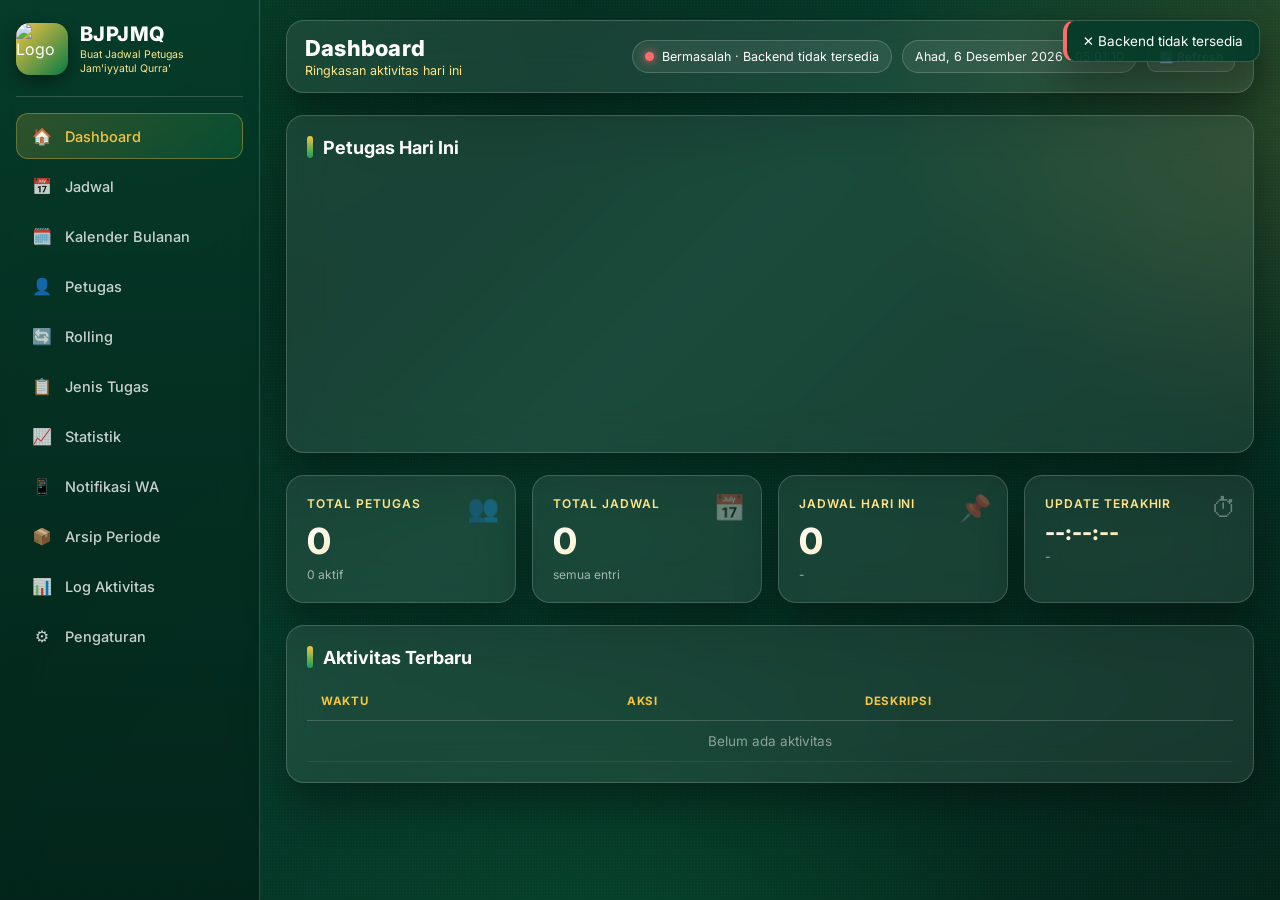
==== commit 8ba33337: "Kartu sekarang jauh lebih besar dan durasi 5 detik: - ✅ **Ukuran kartu lebih besar** — max-width 960" ====
--- a/apps_script/Index.html
+++ b/apps_script/Index.html
@@ -304,13 +304,13 @@
 .pdf-footer{margin-top:20px;padding-top:8px;border-top:1px solid #ddd;text-align:center;font-size:10px;color:#666}
 
 /* ===== Today Slots (Dashboard) - Single Rotating Card ===== */
-.today-slots{position:relative;min-height:200px}
+.today-slots{position:relative;min-height:260px}
 .today-carousel{
-  position:relative; max-width:720px; margin:0 auto;
-  border-radius:18px; padding:22px 26px;
+  position:relative; max-width:960px; margin:0 auto;
+  border-radius:22px; padding:32px 38px;
   background:linear-gradient(135deg,rgba(19,160,91,.15),rgba(0,0,0,.25));
   border:1px solid var(--glass-border);
-  box-shadow:0 12px 30px rgba(0,0,0,.35);
+  box-shadow:0 16px 40px rgba(0,0,0,.4);
   overflow:hidden; transition:.3s;
 }
 .today-carousel::before{
@@ -319,7 +319,7 @@
   transition:.5s;
 }
 .today-slide{
-  display:flex; flex-direction:column; gap:14px;
+  display:flex; flex-direction:column; gap:18px;
   animation:slideIn .5s ease;
 }
 .today-slide.out{animation:slideOut .35s ease forwards}
@@ -331,21 +331,21 @@
   from{opacity:1;transform:none}
   to{opacity:0;transform:translateY(-14px)}
 }
-.today-slide .st-head{display:flex;align-items:center;justify-content:space-between;gap:12px;flex-wrap:wrap}
-.today-slide .st-time{font-size:26px;font-weight:800;letter-spacing:.08em;color:var(--gold);text-transform:uppercase;line-height:1}
-.today-slide .st-clock{font-size:13px;color:rgba(255,255,255,.7);font-variant-numeric:tabular-nums;display:flex;align-items:center;gap:8px;padding:6px 0 12px 0;border-bottom:1px dashed rgba(255,255,255,.14)}
-.today-slide .st-clock strong{color:#fff;font-weight:700;font-size:15px}
-.today-slide .st-status{font-size:11px;padding:5px 12px;border-radius:999px;background:rgba(255,255,255,.08);color:rgba(255,255,255,.75);letter-spacing:.06em;text-transform:uppercase;font-weight:700;white-space:nowrap}
-.today-slide .st-list{display:grid;grid-template-columns:1fr 1fr;gap:8px}
-@media(max-width:640px){.today-slide .st-list{grid-template-columns:1fr}.today-slide .st-time{font-size:22px}}
-.today-slide .row{display:grid;grid-template-columns:110px 1fr;align-items:center;padding:10px 14px;border-radius:10px;background:rgba(255,255,255,.04);gap:10px;transition:.2s}
-.today-slide .row:hover{background:rgba(255,255,255,.08)}
+.today-slide .st-head{display:flex;align-items:center;justify-content:space-between;gap:14px;flex-wrap:wrap}
+.today-slide .st-time{font-size:38px;font-weight:800;letter-spacing:.1em;color:var(--gold);text-transform:uppercase;line-height:1;text-shadow:0 4px 20px rgba(244,197,66,.25)}
+.today-slide .st-clock{font-size:15px;color:rgba(255,255,255,.75);font-variant-numeric:tabular-nums;display:flex;align-items:center;gap:10px;padding:8px 0 16px 0;border-bottom:1px dashed rgba(255,255,255,.16)}
+.today-slide .st-clock strong{color:#fff;font-weight:700;font-size:18px}
+.today-slide .st-status{font-size:12px;padding:7px 16px;border-radius:999px;background:rgba(255,255,255,.08);color:rgba(255,255,255,.8);letter-spacing:.08em;text-transform:uppercase;font-weight:700;white-space:nowrap}
+.today-slide .st-list{display:grid;grid-template-columns:1fr 1fr;gap:12px}
+@media(max-width:640px){.today-slide .st-list{grid-template-columns:1fr}.today-slide .st-time{font-size:28px}.today-carousel{padding:22px}}
+.today-slide .row{display:grid;grid-template-columns:130px 1fr;align-items:center;padding:14px 18px;border-radius:12px;background:rgba(255,255,255,.05);gap:12px;transition:.2s}
+.today-slide .row:hover{background:rgba(255,255,255,.09)}
 .today-slide .row.hl{background:linear-gradient(135deg,rgba(244,197,66,.92),rgba(255,229,138,.92));color:#0a2416}
-.today-slide .row .role{font-size:10.5px;color:rgba(255,255,255,.6);text-transform:uppercase;letter-spacing:.08em;font-weight:700}
-.today-slide .row.hl .role{color:rgba(10,36,22,.7)}
-.today-slide .row .name{font-size:14px;font-weight:600;color:#fff;line-height:1.3;white-space:nowrap;overflow:hidden;text-overflow:ellipsis}
+.today-slide .row .role{font-size:11px;color:rgba(255,255,255,.65);text-transform:uppercase;letter-spacing:.1em;font-weight:700}
+.today-slide .row.hl .role{color:rgba(10,36,22,.72)}
+.today-slide .row .name{font-size:17px;font-weight:600;color:#fff;line-height:1.3;white-space:nowrap;overflow:hidden;text-overflow:ellipsis}
 .today-slide .row.hl .name{color:#0a2416;font-weight:700}
-.today-slide .st-empty{color:rgba(255,255,255,.5);font-style:italic;font-size:13px;text-align:center;padding:22px 0}
+.today-slide .st-empty{color:rgba(255,255,255,.5);font-style:italic;font-size:15px;text-align:center;padding:36px 0}
 /* Carousel states */
 .today-carousel.current{border-color:var(--bright-green);background:linear-gradient(135deg,rgba(19,160,91,.3),rgba(0,0,0,.25))}
 .today-carousel.current .st-status{background:rgba(19,160,91,.5);color:#c8f0d9}
@@ -371,16 +371,16 @@
 .countdown{font-size:12px;font-weight:700;color:var(--gold);font-variant-numeric:tabular-nums;margin-left:auto}
 .soon .countdown,.imminent .countdown{color:#0a2416}
 /* Dots */
-.today-dots{display:flex;justify-content:center;gap:8px;margin-top:14px}
-.today-dots button{width:10px;height:10px;border-radius:50%;background:rgba(255,255,255,.18);border:none;cursor:pointer;padding:0;transition:.2s}
+.today-dots{display:flex;justify-content:center;gap:10px;margin-top:18px}
+.today-dots button{width:12px;height:12px;border-radius:50%;background:rgba(255,255,255,.18);border:none;cursor:pointer;padding:0;transition:.2s}
 .today-dots button:hover{background:rgba(255,255,255,.35)}
-.today-dots button.active{background:var(--gold);width:26px;border-radius:6px;box-shadow:0 0 12px rgba(244,197,66,.5)}
+.today-dots button.active{background:var(--gold);width:32px;border-radius:8px;box-shadow:0 0 14px rgba(244,197,66,.6)}
 /* Arrows */
-.today-arrow{position:absolute;top:50%;transform:translateY(-50%);width:38px;height:38px;border-radius:50%;background:rgba(0,0,0,.4);border:1px solid var(--glass-border);color:#fff;font-size:16px;cursor:pointer;transition:.2s;z-index:2;display:flex;align-items:center;justify-content:center}
+.today-arrow{position:absolute;top:50%;transform:translateY(-50%);width:46px;height:46px;border-radius:50%;background:rgba(0,0,0,.45);border:1px solid var(--glass-border);color:#fff;font-size:20px;cursor:pointer;transition:.2s;z-index:2;display:flex;align-items:center;justify-content:center}
 .today-arrow:hover{background:var(--gold);color:#0a2416;transform:translateY(-50%) scale(1.08)}
-.today-arrow.prev{left:-14px}
-.today-arrow.next{right:-14px}
-@media(max-width:820px){.today-arrow.prev{left:8px}.today-arrow.next{right:8px}}
+.today-arrow.prev{left:-20px}
+.today-arrow.next{right:-20px}
+@media(max-width:1080px){.today-arrow.prev{left:8px}.today-arrow.next{right:8px}}
 .pause-indicator{position:absolute;top:14px;right:14px;font-size:10px;color:rgba(255,255,255,.55);letter-spacing:.06em;text-transform:uppercase;font-weight:700}
 
 /* Logo uploader */
@@ -1083,7 +1083,7 @@
   TODAY_STATE.timer = setInterval(function(){
     if(TODAY_STATE.paused || STATE.currentPage !== 'dashboard') return;
     gotoSlot(TODAY_STATE.idx + 1);
-  }, 3000);
+  }, 5000);
 }
 
 function updateSlotStatus(){
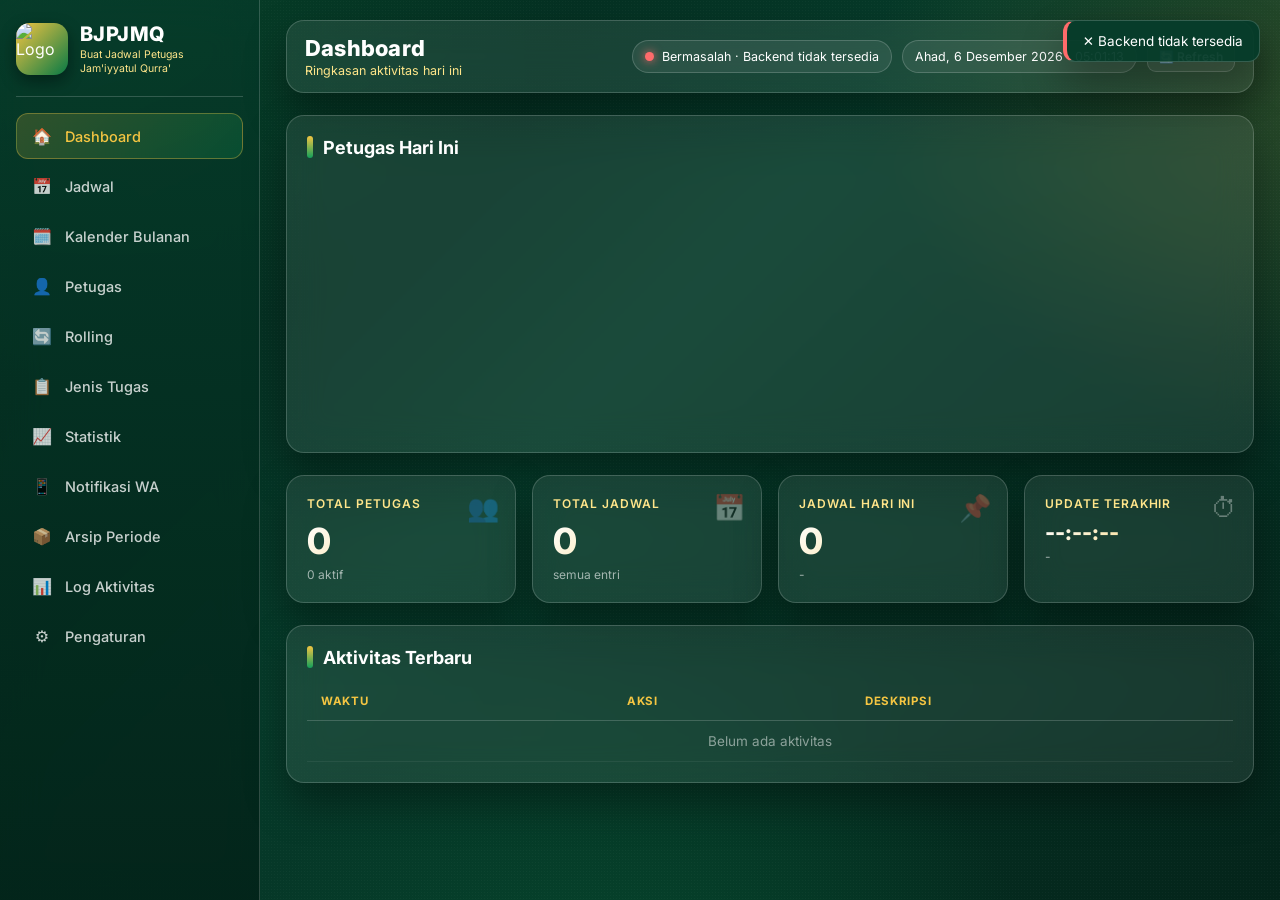
==== commit cd95c965: "Tampilan sekarang benar-benar bersih: - ✅ **Tombol panah `‹ ›` disembunyikan** - ✅ **Dot indicator d" ====
--- a/apps_script/Index.html
+++ b/apps_script/Index.html
@@ -370,17 +370,10 @@
 }
 .countdown{font-size:12px;font-weight:700;color:var(--gold);font-variant-numeric:tabular-nums;margin-left:auto}
 .soon .countdown,.imminent .countdown{color:#0a2416}
-/* Dots */
-.today-dots{display:flex;justify-content:center;gap:10px;margin-top:18px}
-.today-dots button{width:12px;height:12px;border-radius:50%;background:rgba(255,255,255,.18);border:none;cursor:pointer;padding:0;transition:.2s}
-.today-dots button:hover{background:rgba(255,255,255,.35)}
-.today-dots button.active{background:var(--gold);width:32px;border-radius:8px;box-shadow:0 0 14px rgba(244,197,66,.6)}
-/* Arrows */
-.today-arrow{position:absolute;top:50%;transform:translateY(-50%);width:46px;height:46px;border-radius:50%;background:rgba(0,0,0,.45);border:1px solid var(--glass-border);color:#fff;font-size:20px;cursor:pointer;transition:.2s;z-index:2;display:flex;align-items:center;justify-content:center}
-.today-arrow:hover{background:var(--gold);color:#0a2416;transform:translateY(-50%) scale(1.08)}
-.today-arrow.prev{left:-20px}
-.today-arrow.next{right:-20px}
-@media(max-width:1080px){.today-arrow.prev{left:8px}.today-arrow.next{right:8px}}
+/* Dots (disembunyikan agar tampilan lebih bersih) */
+.today-dots{display:none}
+/* Arrows (disembunyikan agar tampilan lebih bersih) */
+.today-arrow{display:none}
 .pause-indicator{position:absolute;top:14px;right:14px;font-size:10px;color:rgba(255,255,255,.55);letter-spacing:.06em;text-transform:uppercase;font-weight:700}
 
 /* Logo uploader */
